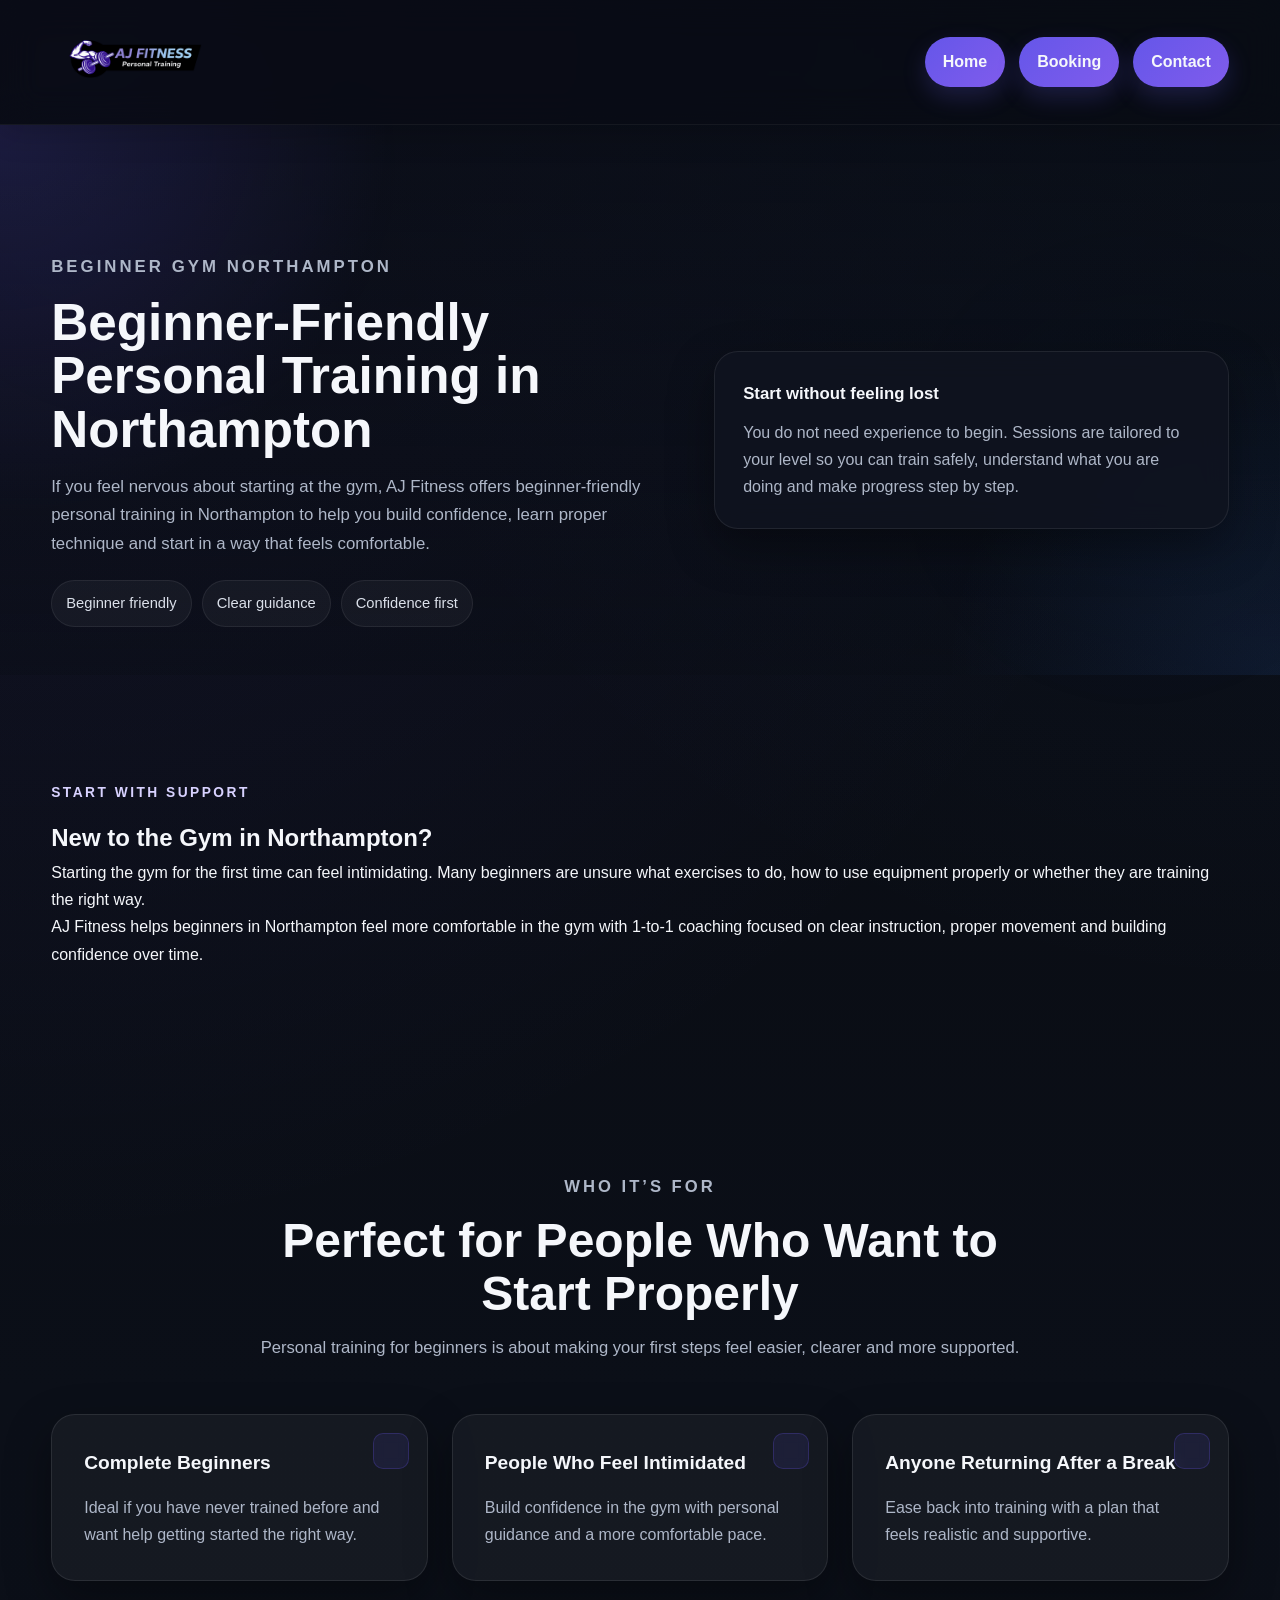
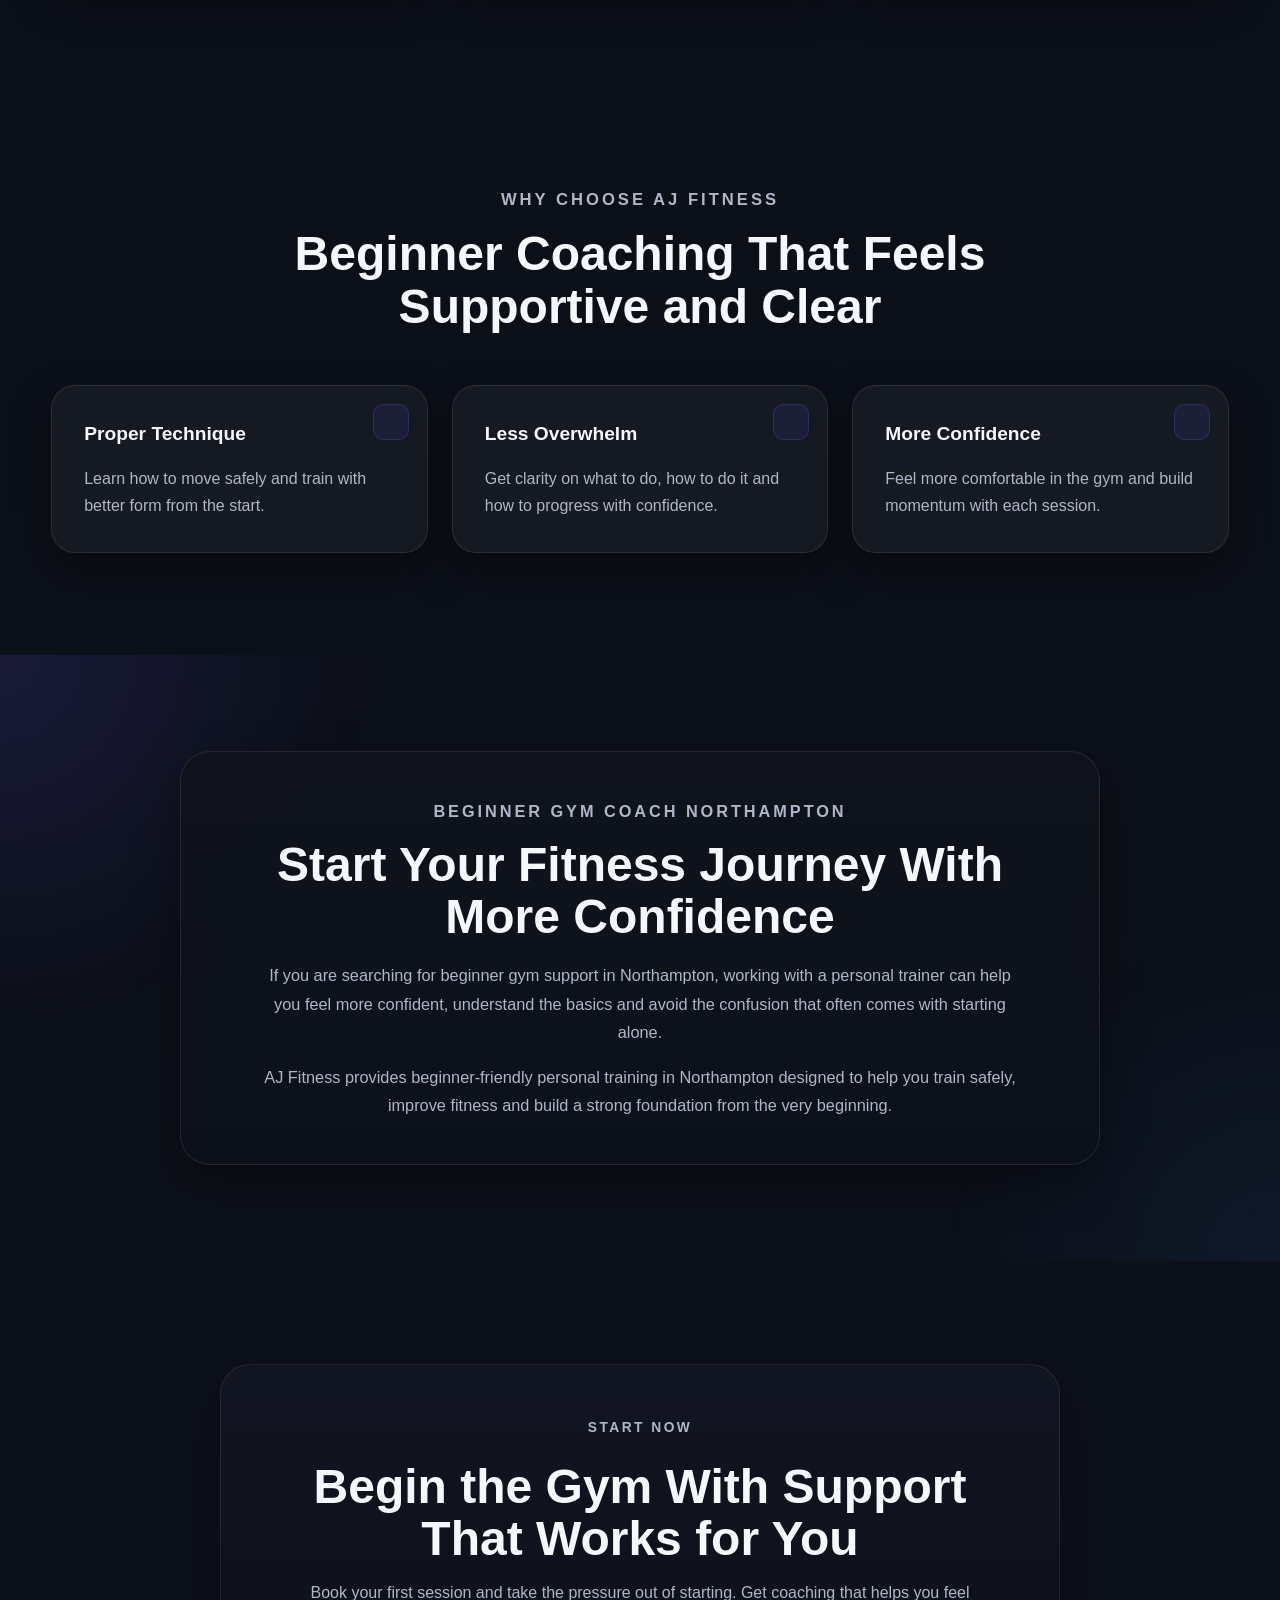
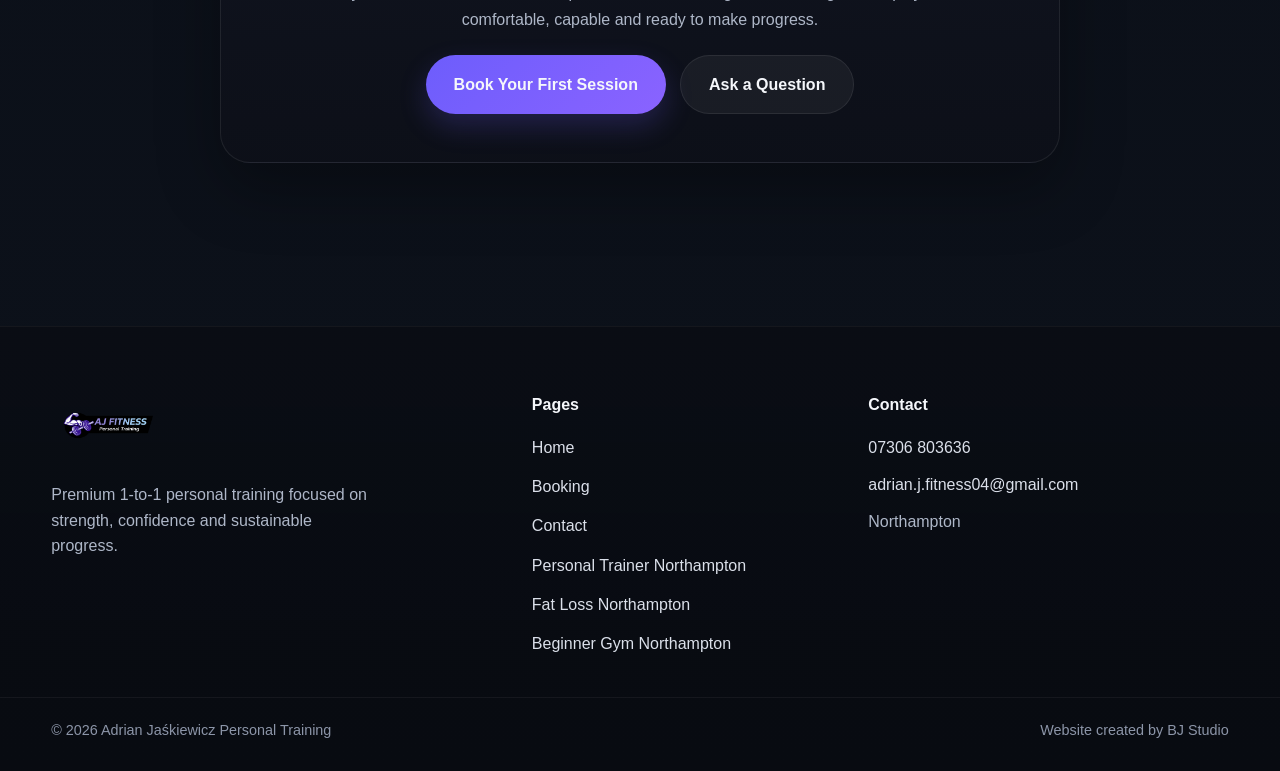
==== beginner-gym-northampton.html @ c1bfd94a "Add SEO landing pages for fat loss and beginner gym" ====
<!DOCTYPE html>
<html lang="en">
<head>
  <meta charset="UTF-8">
  <meta name="viewport" content="width=device-width, initial-scale=1.0">

  <title>Beginner Gym Coach Northampton | Personal Training | AJ Fitness</title>

  <meta name="description" content="New to the gym in Northampton? AJ Fitness offers beginner-friendly personal training to help you build confidence, learn technique and start strong.">

  <meta name="robots" content="index, follow">
  <link rel="canonical" href="https://ajfitness.uk/beginner-gym-northampton.html">

  <meta property="og:title" content="Beginner Gym Coach Northampton | AJ Fitness">
  <meta property="og:description" content="Beginner-friendly personal training in Northampton to help you feel confident, supported and ready to train properly.">
  <meta property="og:image" content="https://ajfitness.uk/Images/home-pic.jpg">
  <meta property="og:url" content="https://ajfitness.uk/beginner-gym-northampton.html">
  <meta property="og:type" content="website">

  <link rel="stylesheet" href="style.css">
</head>
<body>

  <header class="header">
    <div class="container nav">
      <a href="index.html" class="logo-link" aria-label="Go to homepage">
        <img src="Images/aj-fitness-logo.png" alt="AJ Fitness logo" class="logo">
      </a>

      <button class="menu-toggle" aria-label="Open menu" aria-expanded="false" aria-controls="site-nav">
        <span></span>
        <span></span>
        <span></span>
      </button>

      <nav class="site-nav" id="site-nav" aria-label="Main navigation">
        <ul>
          <li><a href="index.html">Home</a></li>
          <li><a href="bookings.html">Booking</a></li>
          <li><a href="contact.html">Contact</a></li>
        </ul>
      </nav>
    </div>
  </header>

  <main>
    <section class="inner-hero inner-hero-contact">
      <div class="container inner-hero-grid">
        <div class="inner-hero-copy fade-up">
          <p class="section-tag">Beginner Gym Northampton</p>
          <h1>Beginner-Friendly Personal Training in Northampton</h1>
          <p>
            If you feel nervous about starting at the gym, AJ Fitness offers beginner-friendly
            personal training in Northampton to help you build confidence, learn proper technique
            and start in a way that feels comfortable.
          </p>

          <div class="hero-points hero-points-inner">
            <span>Beginner friendly</span>
            <span>Clear guidance</span>
            <span>Confidence first</span>
          </div>
        </div>

        <div class="inner-hero-card fade-up delay-1">
          <strong>Start without feeling lost</strong>
          <p>
            You do not need experience to begin. Sessions are tailored to your level so you can
            train safely, understand what you are doing and make progress step by step.
          </p>
        </div>
      </div>
    </section>

    <section class="about">
      <div class="container">
        <p class="section-tag">Start with support</p>
        <h2>New to the Gym in Northampton?</h2>

        <p>
          Starting the gym for the first time can feel intimidating. Many beginners are unsure
          what exercises to do, how to use equipment properly or whether they are training the right way.
        </p>

        <p>
          AJ Fitness helps beginners in Northampton feel more comfortable in the gym with
          1-to-1 coaching focused on clear instruction, proper movement and building confidence over time.
        </p>
      </div>
    </section>

    <section class="who-for">
      <div class="container">
        <div class="section-heading fade-up">
          <p class="section-tag">Who it’s for</p>
          <h2>Perfect for People Who Want to Start Properly</h2>
          <p>
            Personal training for beginners is about making your first steps feel easier, clearer and more supported.
          </p>
        </div>

        <div class="feature-grid">
          <article class="feature-card reveal-card">
            <h3>Complete Beginners</h3>
            <p>Ideal if you have never trained before and want help getting started the right way.</p>
          </article>

          <article class="feature-card reveal-card">
            <h3>People Who Feel Intimidated</h3>
            <p>Build confidence in the gym with personal guidance and a more comfortable pace.</p>
          </article>

          <article class="feature-card reveal-card">
            <h3>Anyone Returning After a Break</h3>
            <p>Ease back into training with a plan that feels realistic and supportive.</p>
          </article>
        </div>
      </div>
    </section>

    <section class="why-train">
      <div class="container">
        <div class="section-heading fade-up">
          <p class="section-tag">Why choose AJ Fitness</p>
          <h2>Beginner Coaching That Feels Supportive and Clear</h2>
        </div>

        <div class="feature-grid">
          <article class="feature-card reveal-card">
            <h3>Proper Technique</h3>
            <p>Learn how to move safely and train with better form from the start.</p>
          </article>

          <article class="feature-card reveal-card">
            <h3>Less Overwhelm</h3>
            <p>Get clarity on what to do, how to do it and how to progress with confidence.</p>
          </article>

          <article class="feature-card reveal-card">
            <h3>More Confidence</h3>
            <p>Feel more comfortable in the gym and build momentum with each session.</p>
          </article>
        </div>
      </div>
    </section>

    <section class="seo-block">
      <div class="container fade-up">
        <p class="section-tag">Beginner Gym Coach Northampton</p>
        <h2>Start Your Fitness Journey With More Confidence</h2>
        <p>
          If you are searching for beginner gym support in Northampton, working with a personal trainer
          can help you feel more confident, understand the basics and avoid the confusion that often
          comes with starting alone.
        </p>
        <p>
          AJ Fitness provides beginner-friendly personal training in Northampton designed to help you
          train safely, improve fitness and build a strong foundation from the very beginning.
        </p>
      </div>
    </section>

    <section class="cta">
      <div class="container fade-up">
        <p class="section-tag">Start now</p>
        <h2>Begin the Gym With Support That Works for You</h2>
        <p>
          Book your first session and take the pressure out of starting. Get coaching that helps you
          feel comfortable, capable and ready to make progress.
        </p>
        <div class="cta-actions">
          <a href="bookings.html" class="btn">Book Your First Session</a>
          <a href="contact.html" class="btn btn-secondary">Ask a Question</a>
        </div>
      </div>
    </section>
  </main>

  <footer class="site-footer">
    <div class="container footer-grid">
      <div class="footer-brand">
        <img src="Images/aj-fitness-logo.png" alt="AJ Fitness logo" class="footer-logo">
        <p>
          Premium 1-to-1 personal training focused on strength,
          confidence and sustainable progress.
        </p>
      </div>

      <div class="footer-links">
        <h3>Pages</h3>
        <ul>
          <li><a href="index.html">Home</a></li>
          <li><a href="bookings.html">Booking</a></li>
          <li><a href="contact.html">Contact</a></li>
          <li><a href="personal-trainer-northampton.html">Personal Trainer Northampton</a></li>
          <li><a href="fat-loss-northampton.html">Fat Loss Northampton</a></li>
          <li><a href="beginner-gym-northampton.html">Beginner Gym Northampton</a></li>
        </ul>
      </div>

      <div class="footer-contact">
        <h3>Contact</h3>
        <p><a href="tel:07306803636">07306 803636</a></p>
        <p><a href="mailto:adrian.j.fitness04@gmail.com">adrian.j.fitness04@gmail.com</a></p>
        <p>Northampton</p>
      </div>
    </div>

    <div class="footer-bottom">
      <div class="container footer-bottom-inner">
        <p>&copy; 2026 Adrian Jaśkiewicz Personal Training</p>
        <p class="footer-credit">Website created by BJ Studio</p>
      </div>
    </div>
  </footer>

  <script>
    const revealElements = document.querySelectorAll(".fade-up, .reveal-card");

    const observer = new IntersectionObserver((entries, observer) => {
      entries.forEach((entry) => {
        if (entry.isIntersecting) {
          entry.target.classList.add("show");
          observer.unobserve(entry.target);
        }
      });
    }, { threshold: 0.15 });

    revealElements.forEach((el) => observer.observe(el));

    const menuToggle = document.querySelector(".menu-toggle");
    const siteNav = document.querySelector(".site-nav");
    const navLinks = document.querySelectorAll(".site-nav a");

    if (menuToggle && siteNav) {
      menuToggle.addEventListener("click", () => {
        siteNav.classList.toggle("active");
        menuToggle.classList.toggle("active");

        const isExpanded = menuToggle.getAttribute("aria-expanded") === "true";
        menuToggle.setAttribute("aria-expanded", !isExpanded);
      });

      navLinks.forEach((link) => {
        link.addEventListener("click", () => {
          siteNav.classList.remove("active");
          menuToggle.classList.remove("active");
          menuToggle.setAttribute("aria-expanded", "false");
        });
      });

      document.addEventListener("click", (e) => {
        const isClickInsideNav = siteNav.contains(e.target);
        const isClickOnButton = menuToggle.contains(e.target);

        if (!isClickInsideNav && !isClickOnButton) {
          siteNav.classList.remove("active");
          menuToggle.classList.remove("active");
          menuToggle.setAttribute("aria-expanded", "false");
        }
      });
    }
  </script>
</body>
</html>
---- style.css ----
:root {
  --bg: #090b11;
  --bg-soft: #10131d;
  --bg-soft-2: #161b28;
  --card: rgba(255, 255, 255, 0.045);
  --card-strong: rgba(255, 255, 255, 0.07);
  --text: #f5f7fb;
  --text-soft: #dbe0ea;
  --muted: #aeb7c8;
  --muted-2: #8c95a8;

  --accent: #6d5dfc;
  --accent-2: #8a63ff;
  --accent-soft: rgba(109, 93, 252, 0.18);
  --accent-glow: rgba(109, 93, 252, 0.18);
  --blue-glow: rgba(59, 130, 246, 0.14);

  --border: rgba(255, 255, 255, 0.09);
  --border-strong: rgba(255, 255, 255, 0.14);

  --shadow: 0 18px 45px rgba(0, 0, 0, 0.35);
  --shadow-soft: 0 10px 30px rgba(0, 0, 0, 0.22);

  --radius-xl: 30px;
  --radius-lg: 24px;
  --radius-md: 18px;
  --radius-sm: 14px;

  --max-width: 1220px;
}

* {
  box-sizing: border-box;
  margin: 0;
  padding: 0;
}

html {
  scroll-behavior: smooth;
}

body {
  font-family: Arial, Helvetica, sans-serif;
  color: var(--text);
  line-height: 1.7;
  background:
    radial-gradient(circle at top left, rgba(109, 93, 252, 0.1), transparent 30%),
    radial-gradient(circle at top right, rgba(59, 130, 246, 0.07), transparent 24%),
    linear-gradient(180deg, #080a0f 0%, #0b0f18 35%, #0c111a 100%);
  position: relative;
  overflow-x: hidden;
}

body::before,
body::after {
  content: "";
  position: fixed;
  inset: auto;
  width: 42vw;
  height: 42vw;
  border-radius: 50%;
  filter: blur(90px);
  pointer-events: none;
  z-index: -1;
  opacity: 0.28;
  will-change: transform, opacity;
}

body::before {
  top: -8vw;
  left: -10vw;
  background: radial-gradient(circle, var(--accent-glow) 0%, rgba(109, 93, 252, 0.05) 35%, transparent 72%);
  animation: glowFloatOne 16s ease-in-out infinite;
}

body::after {
  right: -10vw;
  top: 22vh;
  background: radial-gradient(circle, var(--blue-glow) 0%, rgba(59, 130, 246, 0.04) 36%, transparent 72%);
  animation: glowFloatTwo 20s ease-in-out infinite;
}

@keyframes glowFloatOne {
  0% {
    transform: translate3d(0, 0, 0) scale(1);
    opacity: 0.24;
  }
  50% {
    transform: translate3d(5vw, 3vh, 0) scale(1.08);
    opacity: 0.34;
  }
  100% {
    transform: translate3d(0, 0, 0) scale(1);
    opacity: 0.24;
  }
}

@keyframes glowFloatTwo {
  0% {
    transform: translate3d(0, 0, 0) scale(1);
    opacity: 0.2;
  }
  50% {
    transform: translate3d(-4vw, 5vh, 0) scale(1.06);
    opacity: 0.3;
  }
  100% {
    transform: translate3d(0, 0, 0) scale(1);
    opacity: 0.2;
  }
}

img,
video {
  max-width: 100%;
  display: block;
}

main {
  display: block;
  position: relative;
  z-index: 1;
}

.container {
  width: min(92%, var(--max-width));
  margin: 0 auto;
}

/* HEADER */

.header {
  position: sticky;
  top: 0;
  z-index: 1000;
  background: rgba(8, 11, 17, 0.72);
  backdrop-filter: blur(18px);
  -webkit-backdrop-filter: blur(18px);
  border-bottom: 1px solid rgba(255, 255, 255, 0.05);
  box-shadow: 0 8px 30px rgba(0, 0, 0, 0.16);
}

.nav {
  display: flex;
  justify-content: space-between;
  align-items: center;
  padding: 8px 0;
  position: relative;
}

.logo-link {
  display: inline-flex;
  align-items: center;
  text-decoration: none;
}

.logo {
  height: 108px;
  width: auto;
}

.site-nav ul {
  display: flex;
  gap: 14px;
  list-style: none;
}

.site-nav a {
  display: inline-block;
  text-decoration: none;
  color: var(--text);
  font-weight: 700;
  padding: 11px 18px;
  border-radius: 999px;
  background: linear-gradient(135deg, rgba(109, 93, 252, 0.92), rgba(138, 99, 255, 0.92));
  box-shadow: 0 10px 24px rgba(109, 93, 252, 0.2);
  transition: transform 0.3s ease, box-shadow 0.3s ease;
}

.site-nav a:hover {
  transform: translateY(-2px);
  box-shadow: 0 14px 32px rgba(109, 93, 252, 0.28);
}

.site-nav a[aria-current="page"] {
  box-shadow:
    0 0 0 2px rgba(255, 255, 255, 0.14),
    0 10px 24px rgba(109, 93, 252, 0.2);
}

/* HAMBURGER */

.menu-toggle {
  display: none;
  width: 50px;
  height: 50px;
  border: 1px solid rgba(255, 255, 255, 0.08);
  background: rgba(255, 255, 255, 0.04);
  border-radius: 14px;
  cursor: pointer;
  padding: 0;
  position: relative;
  z-index: 1100;
  transition: background 0.3s ease, border-color 0.3s ease, box-shadow 0.3s ease;
}

.menu-toggle:hover {
  background: rgba(255, 255, 255, 0.08);
  border-color: rgba(109, 93, 252, 0.45);
  box-shadow: 0 10px 25px rgba(109, 93, 252, 0.16);
}

.menu-toggle span {
  position: absolute;
  left: 12px;
  width: 24px;
  height: 2px;
  background: var(--text);
  border-radius: 999px;
  transition: transform 0.3s ease, opacity 0.3s ease, top 0.3s ease;
}

.menu-toggle span:nth-child(1) { top: 16px; }
.menu-toggle span:nth-child(2) { top: 24px; }
.menu-toggle span:nth-child(3) { top: 32px; }

.menu-toggle.active span:nth-child(1) {
  top: 24px;
  transform: rotate(45deg);
}

.menu-toggle.active span:nth-child(2) {
  opacity: 0;
}

.menu-toggle.active span:nth-child(3) {
  top: 24px;
  transform: rotate(-45deg);
}

/* GLOBAL */

.section-tag,
.eyebrow {
  display: inline-flex;
  align-items: center;
  gap: 8px;
  margin-bottom: 14px;
  color: #d8d2ff;
  font-size: 0.86rem;
  text-transform: uppercase;
  letter-spacing: 0.18em;
  font-weight: 700;
}

.section-heading {
  text-align: center;
  max-width: 820px;
  margin: 0 auto 3.2rem;
}

.section-heading h2 {
  font-size: clamp(2rem, 4vw, 3rem);
  line-height: 1.1;
  margin-bottom: 14px;
}

.section-heading p {
  color: var(--muted);
  font-size: 1.04rem;
}

.btn {
  display: inline-flex;
  align-items: center;
  justify-content: center;
  background: linear-gradient(135deg, var(--accent), var(--accent-2));
  color: var(--text);
  padding: 15px 28px;
  border-radius: 999px;
  font-weight: 700;
  text-decoration: none;
  border: none;
  cursor: pointer;
  box-shadow: 0 12px 28px rgba(109, 93, 252, 0.22);
  transition: transform 0.3s ease, box-shadow 0.3s ease, background 0.3s ease;
}

.btn:hover {
  transform: translateY(-2px);
  box-shadow: 0 16px 36px rgba(109, 93, 252, 0.3);
}

.btn:active {
  transform: scale(0.97);
}

.btn-secondary {
  background: rgba(255, 255, 255, 0.05);
  color: var(--text);
  border: 1px solid rgba(255, 255, 255, 0.08);
  box-shadow: none;
}

.btn-secondary:hover {
  background: rgba(255, 255, 255, 0.08);
  box-shadow: none;
}

.btn-full {
  width: 100%;
}

/* HERO */

.hero-premium {
  min-height: 90vh;
  display: flex;
  align-items: center;
  padding: 2.5rem 0 3.5rem;
  background:
    linear-gradient(180deg, rgba(6, 10, 16, 0.46) 0%, rgba(6, 10, 16, 0.78) 100%),
    url("Images/Gym_2.jpg");
  background-size: cover;
  background-position: center 42%;
  background-repeat: no-repeat;
  position: relative;
  overflow: hidden;
}

.hero-premium::before {
  content: "";
  position: absolute;
  inset: auto auto 8% 10%;
  width: 30vw;
  height: 30vw;
  border-radius: 50%;
  background: radial-gradient(circle, rgba(109, 93, 252, 0.1) 0%, transparent 72%);
  filter: blur(60px);
  pointer-events: none;
}

.hero-grid {
  display: grid;
  grid-template-columns: 1.08fr 0.92fr;
  align-items: center;
  gap: 56px;
  position: relative;
  z-index: 1;
}

.hero-text h1 {
  font-size: clamp(2.5rem, 4.5vw, 4.4rem);
  line-height: 1.02;
  letter-spacing: -0.035em;
  max-width: 680px;
  margin-bottom: 18px;
  text-wrap: balance;
}

.hero-lead {
  font-size: 1.06rem;
  color: var(--text-soft);
  max-width: 560px;
  margin-bottom: 28px;
}

.hero-actions {
  display: flex;
  flex-wrap: wrap;
  gap: 14px;
  margin-bottom: 22px;
}

.hero-points {
  display: flex;
  flex-wrap: wrap;
  gap: 10px;
}

.hero-points span {
  padding: 10px 14px;
  border-radius: 999px;
  background: rgba(255, 255, 255, 0.045);
  color: var(--text-soft);
  border: 1px solid rgba(255, 255, 255, 0.07);
  font-size: 0.92rem;
}

.hero-visual {
  position: relative;
  min-height: 500px;
  display: flex;
  align-items: center;
  justify-content: center;
}

.hero-visual-main {
  width: 100%;
  max-width: 390px;
  padding: 14px;
  border-radius: 28px;
  background: linear-gradient(180deg, rgba(255,255,255,0.07), rgba(255,255,255,0.02));
  border: 1px solid rgba(255,255,255,0.07);
  box-shadow: 0 20px 44px rgba(0, 0, 0, 0.3);
}

.hero-visual-main img {
  width: 100%;
  max-height: 500px;
  object-fit: cover;
  border-radius: 20px;
}

.floating-card {
  position: absolute;
  max-width: 220px;
  padding: 16px 16px 14px;
  border-radius: 20px;
  background: rgba(15, 20, 31, 0.82);
  border: 1px solid rgba(255,255,255,0.06);
  box-shadow: 0 12px 28px rgba(0,0,0,0.22);
  backdrop-filter: blur(12px);
  -webkit-backdrop-filter: blur(12px);
}

.floating-card strong {
  display: block;
  margin-bottom: 6px;
  font-size: 0.96rem;
}

.floating-card p {
  color: var(--muted);
  font-size: 0.88rem;
  line-height: 1.5;
}

.floating-card-top {
  top: 36px;
  left: -10px;
}

.floating-card-bottom {
  right: -8px;
  bottom: 24px;
}

/* STATS */

.stats-strip {
  margin-top: -26px;
  position: relative;
  z-index: 5;
}

.stats-grid {
  display: grid;
  grid-template-columns: repeat(3, 1fr);
  gap: 18px;
}

.stat-card {
  padding: 24px;
  border-radius: var(--radius-lg);
  background: rgba(14, 18, 28, 0.86);
  border: 1px solid rgba(255,255,255,0.08);
  box-shadow: var(--shadow-soft);
}

.stat-card strong {
  display: block;
  font-size: 1.05rem;
  margin-bottom: 8px;
}

.stat-card span {
  color: var(--muted);
  font-size: 0.96rem;
}

/* SECTIONS */

.about,
.who-for,
.how-it-works,
.why-train,
.testimonial,
.gallery,
.contact-section,
.booking-section,
.cta {
  padding: 6.4rem 0;
}

.about-grid {
  display: grid;
  grid-template-columns: 320px 1fr;
  gap: 68px;
  align-items: center;
}

.about-image {
  display: flex;
  justify-content: center;
}

.about-image img {
  width: 220px;
  height: 220px;
  object-fit: cover;
  object-position: center top;
  border-radius: 50%;
  border: 3px solid rgba(255,255,255,0.08);
  box-shadow: 0 24px 52px rgba(0, 0, 0, 0.36);
  transition: transform 0.35s ease;
}

.about-image img:hover {
  transform: scale(1.04);
}

.about-text h2 {
  font-size: clamp(2rem, 4vw, 3rem);
  line-height: 1.08;
  margin-bottom: 20px;
}

.about-text p {
  color: var(--muted);
  margin-bottom: 14px;
}

.about-highlights {
  display: grid;
  grid-template-columns: repeat(2, 1fr);
  gap: 18px;
  margin-top: 26px;
}

.mini-card {
  position: relative;
  padding: 20px;
  border-radius: var(--radius-md);
  background: var(--card);
  border: 1px solid var(--border);
  box-shadow: var(--shadow-soft);
}

.mini-card h3 {
  margin-bottom: 8px;
}

.mini-card p {
  margin: 0;
  color: var(--muted);
}

.feature-grid,
.steps-grid,
.testimonial-grid {
  display: grid;
  gap: 24px;
}

.feature-grid {
  grid-template-columns: repeat(3, 1fr);
}

.steps-grid {
  grid-template-columns: repeat(4, 1fr);
}

.testimonial-grid {
  grid-template-columns: repeat(3, 1fr);
}

.feature-card,
.step-card,
.testimonial-card,
.video-card,
.contact-info,
.booking-info,
.contact-form-box,
.booking-form-box {
  position: relative;
  overflow: hidden;
  background: var(--card);
  border: 1px solid var(--border);
  border-radius: var(--radius-lg);
  box-shadow: var(--shadow);
}

.feature-card,
.step-card,
.testimonial-card {
  padding: 2rem;
}

.feature-card::before,
.step-card::before,
.testimonial-card::before,
.video-card::before,
.contact-info::before,
.booking-info::before,
.contact-form-box::before,
.booking-form-box::before {
  content: "";
  position: absolute;
  inset: 0;
  background: linear-gradient(135deg, rgba(109, 93, 252, 0.08), rgba(59, 130, 246, 0.04));
  opacity: 0;
  transition: opacity 0.3s ease;
  pointer-events: none;
}

.feature-card:hover::before,
.step-card:hover::before,
.testimonial-card:hover::before,
.video-card:hover::before {
  opacity: 1;
}

.feature-card,
.step-card,
.video-card,
.testimonial-card {
  transition: transform 0.34s ease, box-shadow 0.34s ease, border-color 0.34s ease;
}

.feature-card:hover,
.step-card:hover,
.video-card:hover,
.testimonial-card:hover {
  transform: translateY(-7px);
  border-color: rgba(109, 93, 252, 0.26);
  box-shadow:
    0 24px 54px rgba(0, 0, 0, 0.34),
    0 0 0 1px rgba(109, 93, 252, 0.12);
}

.feature-card::after,
.mini-card::after {
  content: "";
  position: absolute;
  top: 18px;
  right: 18px;
  width: 34px;
  height: 34px;
  border-radius: 10px;
  background: rgba(109, 93, 252, 0.1);
  border: 1px solid rgba(109, 93, 252, 0.22);
  backdrop-filter: blur(6px);
  -webkit-backdrop-filter: blur(6px);
}

.feature-card h3,
.step-card h3 {
  margin-bottom: 0.9rem;
  font-size: 1.2rem;
}

.feature-card p,
.step-card p {
  color: var(--muted);
}

.step-number {
  display: inline-flex;
  margin-bottom: 1rem;
  font-size: 0.9rem;
  color: #d9d3ff;
  font-weight: 700;
  letter-spacing: 0.14em;
}

.testimonial {
  text-align: center;
}

.testimonial-text {
  font-size: 1.05rem;
  line-height: 1.8;
  color: var(--text-soft);
  margin-bottom: 18px;
  font-style: italic;
}

.testimonial-author {
  color: #d9d3ff;
  font-weight: 700;
}

/* VIDEO */

.gallery-premium .section-heading {
  margin-bottom: 3.4rem;
}

.videos-premium {
  display: grid;
  grid-template-columns: 1fr 1fr;
  gap: 30px;
}

.video-showcase {
  overflow: hidden;
  border-radius: 28px;
  background: rgba(255, 255, 255, 0.04);
  border: 1px solid rgba(255,255,255,0.08);
  box-shadow: var(--shadow);
  transition: transform 0.35s ease, box-shadow 0.35s ease, border-color 0.35s ease;
}

.video-showcase:hover {
  transform: translateY(-6px);
  border-color: rgba(109,93,252,0.28);
  box-shadow: 0 24px 54px rgba(0, 0, 0, 0.34);
}

.video-frame {
  position: relative;
  overflow: hidden;
  aspect-ratio: 16 / 11;
  background: #0b0f18;
}

.video-frame video {
  width: 100%;
  height: 100%;
  object-fit: cover;
  display: block;
  transform: scale(1.02);
  filter: brightness(0.9) contrast(1.04) saturate(1.02);
  pointer-events: none;
}

.video-overlay {
  position: absolute;
  inset: 0;
  background:
    linear-gradient(to top, rgba(7, 10, 16, 0.2), rgba(7, 10, 16, 0.02)),
    linear-gradient(to bottom, rgba(255,255,255,0.03), transparent 18%);
  pointer-events: none;
}

.video-copy {
  padding: 22px 22px 24px;
}

.video-copy h3 {
  font-size: 1.2rem;
  margin-bottom: 10px;
}

.video-copy p {
  color: var(--muted);
  line-height: 1.65;
}

/* PAGE HERO */

.page-hero {
  padding: 110px 0 36px;
}

.page-hero h1,
.page-hero h2 {
  font-size: clamp(2.3rem, 4vw, 3.4rem);
  line-height: 1.08;
  margin-bottom: 12px;
}

.page-hero p {
  max-width: 760px;
  color: var(--muted);
  font-size: 1.05rem;
}

/* INNER HERO - BOOKING / CONTACT */

.inner-hero {
  padding: 8rem 0 3rem;
  position: relative;
  overflow: hidden;
}

.inner-hero::before {
  content: "";
  position: absolute;
  inset: 0;
  background:
    radial-gradient(circle at top left, rgba(109, 93, 252, 0.16), transparent 28%),
    radial-gradient(circle at bottom right, rgba(59, 130, 246, 0.1), transparent 24%);
  pointer-events: none;
}

.inner-hero-booking,
.inner-hero-contact {
  background: linear-gradient(180deg, rgba(10, 14, 22, 0.72), rgba(10, 14, 22, 0.35));
}

.inner-hero-grid {
  position: relative;
  z-index: 1;
  display: grid;
  grid-template-columns: 1.1fr 0.9fr;
  gap: 34px;
  align-items: center;
}

.inner-hero-copy h1 {
  font-size: clamp(2.4rem, 4vw, 3.8rem);
  line-height: 1.05;
  margin-bottom: 16px;
}

.inner-hero-copy p {
  max-width: 760px;
  color: var(--muted);
  font-size: 1.05rem;
}

.hero-points-inner {
  margin-top: 22px;
}

.inner-hero-card {
  padding: 28px;
  border-radius: var(--radius-lg);
  background: rgba(16, 20, 31, 0.84);
  border: 1px solid rgba(255,255,255,0.08);
  box-shadow: var(--shadow);
  backdrop-filter: blur(14px);
  -webkit-backdrop-filter: blur(14px);
}

.inner-hero-card strong {
  display: block;
  margin-bottom: 10px;
  font-size: 1.05rem;
}

.inner-hero-card p {
  color: var(--muted);
  margin: 0;
}

/* CONTACT + BOOKING */

.contact-grid,
.booking-grid {
  display: grid;
  grid-template-columns: 1fr 1fr;
  gap: 34px;
  align-items: start;
}

.contact-info,
.booking-info,
.contact-form-box,
.booking-form-box {
  padding: 32px;
}

.contact-info h2,
.contact-form-box h2,
.booking-info h2,
.booking-form-box h2 {
  margin-bottom: 18px;
  font-size: 2rem;
}

.contact-info p,
.booking-info p {
  margin-bottom: 12px;
  color: var(--muted);
}

.contact-info strong,
.booking-info strong {
  color: var(--text);
}

.contact-info a,
.booking-info a {
  color: var(--text);
  text-decoration: none;
  border-bottom: 1px solid rgba(109, 93, 252, 0.5);
  transition: color 0.3s ease, border-color 0.3s ease;
}

.contact-info a:hover,
.booking-info a:hover {
  color: #d9d3ff;
  border-bottom-color: #d9d3ff;
}

/* PREMIUM LIST ICONS */

.booking-list {
  margin: 22px 0;
}

.premium-list {
  list-style: none;
  padding: 0;
  margin: 0;
}

.premium-list li {
  position: relative;
  padding-left: 34px;
  margin-bottom: 14px;
  color: var(--text-soft);
  line-height: 1.6;
}

.premium-list li::before {
  content: "";
  position: absolute;
  left: 0;
  top: 6px;
  width: 20px;
  height: 20px;
  border-radius: 50%;
  background: linear-gradient(135deg, var(--accent), var(--accent-2));
  box-shadow: 0 6px 16px rgba(109,93,252,0.25);
}

.premium-list li::after {
  content: "";
  position: absolute;
  left: 6px;
  top: 11px;
  width: 8px;
  height: 4px;
  border-left: 2px solid white;
  border-bottom: 2px solid white;
  transform: rotate(-45deg);
}

.info-panel {
  margin-top: 20px;
  padding: 18px 20px;
  border-radius: var(--radius-md);
  background: rgba(255, 255, 255, 0.035);
  border: 1px solid rgba(255,255,255,0.08);
}

.info-panel h3 {
  margin-bottom: 8px;
  font-size: 1.04rem;
}

.info-panel p {
  margin: 0;
}

/* FORM */

label {
  display: inline-block;
  margin-bottom: 6px;
  font-weight: 600;
}

input,
textarea,
select {
  width: 100%;
  padding: 14px 15px;
  margin-top: 5px;
  margin-bottom: 18px;
  border-radius: 12px;
  border: 1px solid var(--border);
  background: rgba(8, 10, 16, 0.78);
  color: var(--text);
  font: inherit;
  transition: border-color 0.3s ease, box-shadow 0.3s ease, background 0.3s ease;
}

input::placeholder,
textarea::placeholder {
  color: var(--muted-2);
}

input:focus,
textarea:focus,
select:focus {
  outline: none;
  border-color: rgba(109, 93, 252, 0.7);
  box-shadow: 0 0 0 4px rgba(109, 93, 252, 0.14);
  background: rgba(10, 13, 22, 0.94);
}

textarea {
  min-height: 130px;
  resize: vertical;
}

/* CTA */

.cta {
  text-align: center;
}

.cta .container {
  max-width: 840px;
  padding: 3rem;
  border-radius: 30px;
  background: linear-gradient(180deg, rgba(18, 22, 34, 0.96), rgba(13, 16, 24, 0.96));
  border: 1px solid rgba(255,255,255,0.08);
  box-shadow: 0 26px 64px rgba(0, 0, 0, 0.3);
}

.cta h2 {
  font-size: clamp(2rem, 4vw, 3rem);
  line-height: 1.08;
  margin-bottom: 14px;
}

.cta p {
  color: var(--muted);
  margin-bottom: 22px;
}

.cta-actions {
  display: flex;
  justify-content: center;
  flex-wrap: wrap;
  gap: 14px;
}

.cta-note {
  margin-top: 16px;
  font-size: 0.92rem;
  color: var(--muted-2);
}

/* FOOTER - PREMIUM */

.site-footer {
  margin-top: 60px;
  border-top: 1px solid rgba(255,255,255,0.05);
  background: linear-gradient(180deg, rgba(10,13,20,0.9), rgba(8,11,17,1));
}

.footer-grid {
  display: grid;
  grid-template-columns: 1.2fr 0.8fr 1fr;
  gap: 48px;
  padding: 64px 0 40px;
}

.footer-logo {
  width: 110px;
  margin-bottom: 18px;
}

.footer-brand p {
  color: var(--muted);
  line-height: 1.6;
  max-width: 320px;
}

.footer-links h3,
.footer-contact h3 {
  margin-bottom: 16px;
  font-size: 1rem;
  color: var(--text);
}

.footer-links ul {
  list-style: none;
}

.footer-links li + li {
  margin-top: 12px;
}

.footer-links a,
.footer-contact a {
  color: #dbe0ea;
  text-decoration: none;
  transition: color 0.3s ease;
}

.footer-links a:hover,
.footer-contact a:hover {
  color: #d8d2ff;
}

.footer-links a {
  position: relative;
}

.footer-links a::after {
  content: "";
  position: absolute;
  left: 0;
  bottom: -4px;
  width: 0%;
  height: 1px;
  background: linear-gradient(90deg, var(--accent), transparent);
  transition: width 0.3s ease;
}

.footer-links a:hover::after {
  width: 100%;
}

.footer-contact p {
  margin-bottom: 10px;
  color: var(--muted);
}

.footer-social {
  display: inline-flex;
  align-items: center;
  justify-content: center;
  margin-top: 16px;
  width: 46px;
  height: 46px;
  border-radius: 50%;
  background: rgba(255,255,255,0.04);
  border: 1px solid rgba(255,255,255,0.08);
  transition: all 0.3s ease;
}

.footer-social:hover {
  transform: translateY(-2px);
  background: rgba(109,93,252,0.12);
  border-color: rgba(109,93,252,0.36);
  box-shadow: 0 12px 30px rgba(109,93,252,0.22);
}

.footer-social svg {
  width: 20px;
  height: 20px;
  fill: #dbe0ea;
  transition: fill 0.3s ease;
}

.footer-social:hover svg {
  fill: #d8d2ff;
}

.footer-bottom {
  border-top: 1px solid rgba(255,255,255,0.05);
}

.footer-bottom-inner {
  padding: 20px 0 28px;
  display: flex;
  justify-content: space-between;
  flex-wrap: wrap;
  gap: 20px;
}

.footer-bottom p {
  color: var(--muted-2);
  font-size: 0.9rem;
}

.footer-credit {
  transition: color 0.3s ease;
}

.footer-credit:hover {
  color: #d8d2ff;
}

/* REVEAL */

.fade-up,
.reveal-card {
  opacity: 0;
  transform: translateY(30px);
  transition: opacity 0.7s ease, transform 0.7s ease;
}

.fade-up.show,
.reveal-card.show {
  opacity: 1;
  transform: translateY(0);
}

.delay-1 {
  transition-delay: 0.15s;
}

/* RESPONSIVE */

@media (max-width: 1024px) {
  .hero-grid,
  .stats-grid,
  .feature-grid,
  .steps-grid,
  .testimonial-grid,
  .contact-grid,
  .booking-grid,
  .footer-grid {
    grid-template-columns: 1fr 1fr;
  }

  .steps-grid {
    grid-template-columns: repeat(2, 1fr);
  }

  .footer-grid {
    grid-template-columns: 1fr 1fr;
  }

  .about-grid {
    grid-template-columns: 1fr;
    text-align: center;
  }

  .about-highlights {
    grid-template-columns: 1fr 1fr;
  }

  .about-text {
    max-width: 760px;
    margin: 0 auto;
  }

  .floating-card-top {
    left: 0;
  }

  .floating-card-bottom {
    right: 0;
  }

  .inner-hero-grid {
    grid-template-columns: 1fr;
    gap: 24px;
  }
}

@media (max-width: 768px) {
  .menu-toggle {
    display: inline-flex;
    align-items: center;
    justify-content: center;
  }

  .nav {
    flex-wrap: nowrap;
    gap: 14px;
  }

  .site-nav {
    position: absolute;
    top: calc(100% + 10px);
    left: 0;
    width: 100%;
    padding: 14px;
    background: rgba(12, 15, 23, 0.98);
    border: 1px solid rgba(255,255,255,0.07);
    border-radius: 20px;
    box-shadow: 0 20px 45px rgba(0, 0, 0, 0.35);
    backdrop-filter: blur(14px);
    -webkit-backdrop-filter: blur(14px);
    opacity: 0;
    visibility: hidden;
    transform: translateY(-10px) scale(0.98);
    transform-origin: top center;
    transition: opacity 0.3s ease, transform 0.3s ease, visibility 0.3s ease;
  }

  .site-nav.active {
    opacity: 1;
    visibility: visible;
    transform: translateY(0) scale(1);
  }

  .site-nav ul {
    flex-direction: column;
    gap: 12px;
  }

  .site-nav a {
    width: 100%;
    text-align: center;
    padding: 14px 18px;
    border-radius: 14px;
  }

  .hero-grid,
  .stats-grid,
  .feature-grid,
  .steps-grid,
  .testimonial-grid,
  .videos-premium,
  .contact-grid,
  .booking-grid,
  .about-highlights,
  .footer-grid,
  .inner-hero-grid {
    grid-template-columns: 1fr;
  }

  .hero-premium {
    min-height: auto;
    padding: 2rem 0 4rem;
    background-position: center center;
  }

  .hero-grid {
    text-align: center;
    gap: 40px;
  }

  .hero-text {
    order: 2;
  }

  .hero-visual {
    order: 1;
    min-height: auto;
  }

  .hero-lead {
    margin-left: auto;
    margin-right: auto;
  }

  .hero-actions,
  .hero-points,
  .cta-actions,
  .hero-points-inner {
    justify-content: center;
  }

  .floating-card {
    position: static;
    max-width: 100%;
    margin-top: 14px;
  }

  .stats-strip {
    margin-top: -10px;
  }

  .inner-hero {
    padding: 7rem 0 2.5rem;
  }

  .inner-hero-copy {
    text-align: center;
  }

  .inner-hero-copy p {
    margin-left: auto;
    margin-right: auto;
  }

  .cta .container {
    padding: 2.2rem 1.3rem;
  }

  .footer-grid {
    gap: 32px;
    text-align: center;
  }

  .footer-brand p {
    margin: 0 auto;
  }

  .footer-bottom-inner {
    flex-direction: column;
    text-align: center;
  }
}

@media (min-width: 769px) {
  .site-nav {
    display: block !important;
    position: static !important;
    width: auto !important;
    padding: 0 !important;
    background: transparent !important;
    border: 0 !important;
    border-radius: 0 !important;
    box-shadow: none !important;
    backdrop-filter: none !important;
    -webkit-backdrop-filter: none !important;
    opacity: 1 !important;
    visibility: visible !important;
    transform: none !important;
  }
}

@media (max-width: 600px) {
  .logo {
    height: 84px;
  }

  .menu-toggle {
    width: 46px;
    height: 46px;
  }

  .menu-toggle span {
    left: 11px;
    width: 22px;
  }

  .hero-text h1 {
    font-size: 2.35rem;
    line-height: 1.04;
  }

  .section-heading h2,
  .about-text h2,
  .cta h2,
  .page-hero h1,
  .page-hero h2,
  .inner-hero-copy h1,
  .contact-info h2,
  .contact-form-box h2,
  .booking-info h2,
  .booking-form-box h2 {
    font-size: 2rem;
  }

  .feature-card,
  .step-card,
  .testimonial-card,
  .contact-info,
  .booking-info,
  .contact-form-box,
  .booking-form-box {
    padding: 24px;
  }

  .about,
  .who-for,
  .how-it-works,
  .why-train,
  .testimonial,
  .gallery,
  .contact-section,
  .booking-section,
  .cta {
    padding: 5rem 0;
  }

  body::before,
  body::after {
    width: 70vw;
    height: 70vw;
    filter: blur(70px);
  }
}

/* TESTIMONIAL PREMIUM UPGRADE */

.testimonial-card {
  position: relative;
  padding: 2.2rem;
  border-radius: var(--radius-lg);
  background: var(--card);
  border: 1px solid var(--border);
  box-shadow: var(--shadow);
  transition: transform 0.35s ease, box-shadow 0.35s ease, border-color 0.35s ease;
}

.testimonial-card:hover {
  transform: translateY(-7px);
  border-color: rgba(109,93,252,0.3);
  box-shadow:
    0 24px 54px rgba(0,0,0,0.35),
    0 0 0 1px rgba(109,93,252,0.12);
}

/* QUOTE MARK */

.quote-mark {
  position: absolute;
  top: 14px;
  left: 18px;
  font-size: 3.2rem;
  font-family: serif;
  color: rgba(109, 93, 252, 0.14);
  pointer-events: none;
}

/* TEXT */

.testimonial-text {
  font-size: 1.02rem;
  line-height: 1.75;
  color: var(--text-soft);
  margin-bottom: 18px;
  padding-top: 12px;
}

.testimonial-author {
  font-weight: 700;
  color: #d9d3ff;
  font-size: 0.95rem;
}

/* SEO BLOCK */

.seo-block {
  padding: 6rem 0;
  position: relative;
  overflow: hidden;
}

.seo-block::before {
  content: "";
  position: absolute;
  inset: 0;
  background:
    radial-gradient(circle at top left, rgba(109, 93, 252, 0.14), transparent 26%),
    radial-gradient(circle at bottom right, rgba(59, 130, 246, 0.08), transparent 24%);
  pointer-events: none;
}

.seo-block .container {
  position: relative;
  z-index: 1;
  max-width: 920px;
  text-align: center;
  padding: 2.8rem 2.4rem;
  border-radius: var(--radius-xl);
  background: linear-gradient(180deg, rgba(16, 19, 29, 0.92), rgba(12, 17, 26, 0.96));
  border: 1px solid var(--border);
  box-shadow: var(--shadow);
  backdrop-filter: blur(10px);
  -webkit-backdrop-filter: blur(10px);
}

.seo-block .section-tag {
  justify-content: center;
  margin-bottom: 14px;
}

.seo-block h2 {
  font-size: clamp(2rem, 4vw, 3rem);
  line-height: 1.08;
  margin-bottom: 18px;
}

.seo-block p {
  color: var(--muted);
  font-size: 1.02rem;
  line-height: 1.75;
  max-width: 760px;
  margin: 0 auto 16px;
}

.seo-block p:last-child {
  margin-bottom: 0;
}

@media (max-width: 768px) {
  .seo-block {
    padding: 5rem 0;
  }

  .seo-block .container {
    padding: 2rem 1.3rem;
    border-radius: var(--radius-lg);
  }
}

@media (max-width: 600px) {
  .seo-block h2 {
    font-size: 2rem;
  }

  .seo-block p {
    font-size: 0.98rem;
  }
}
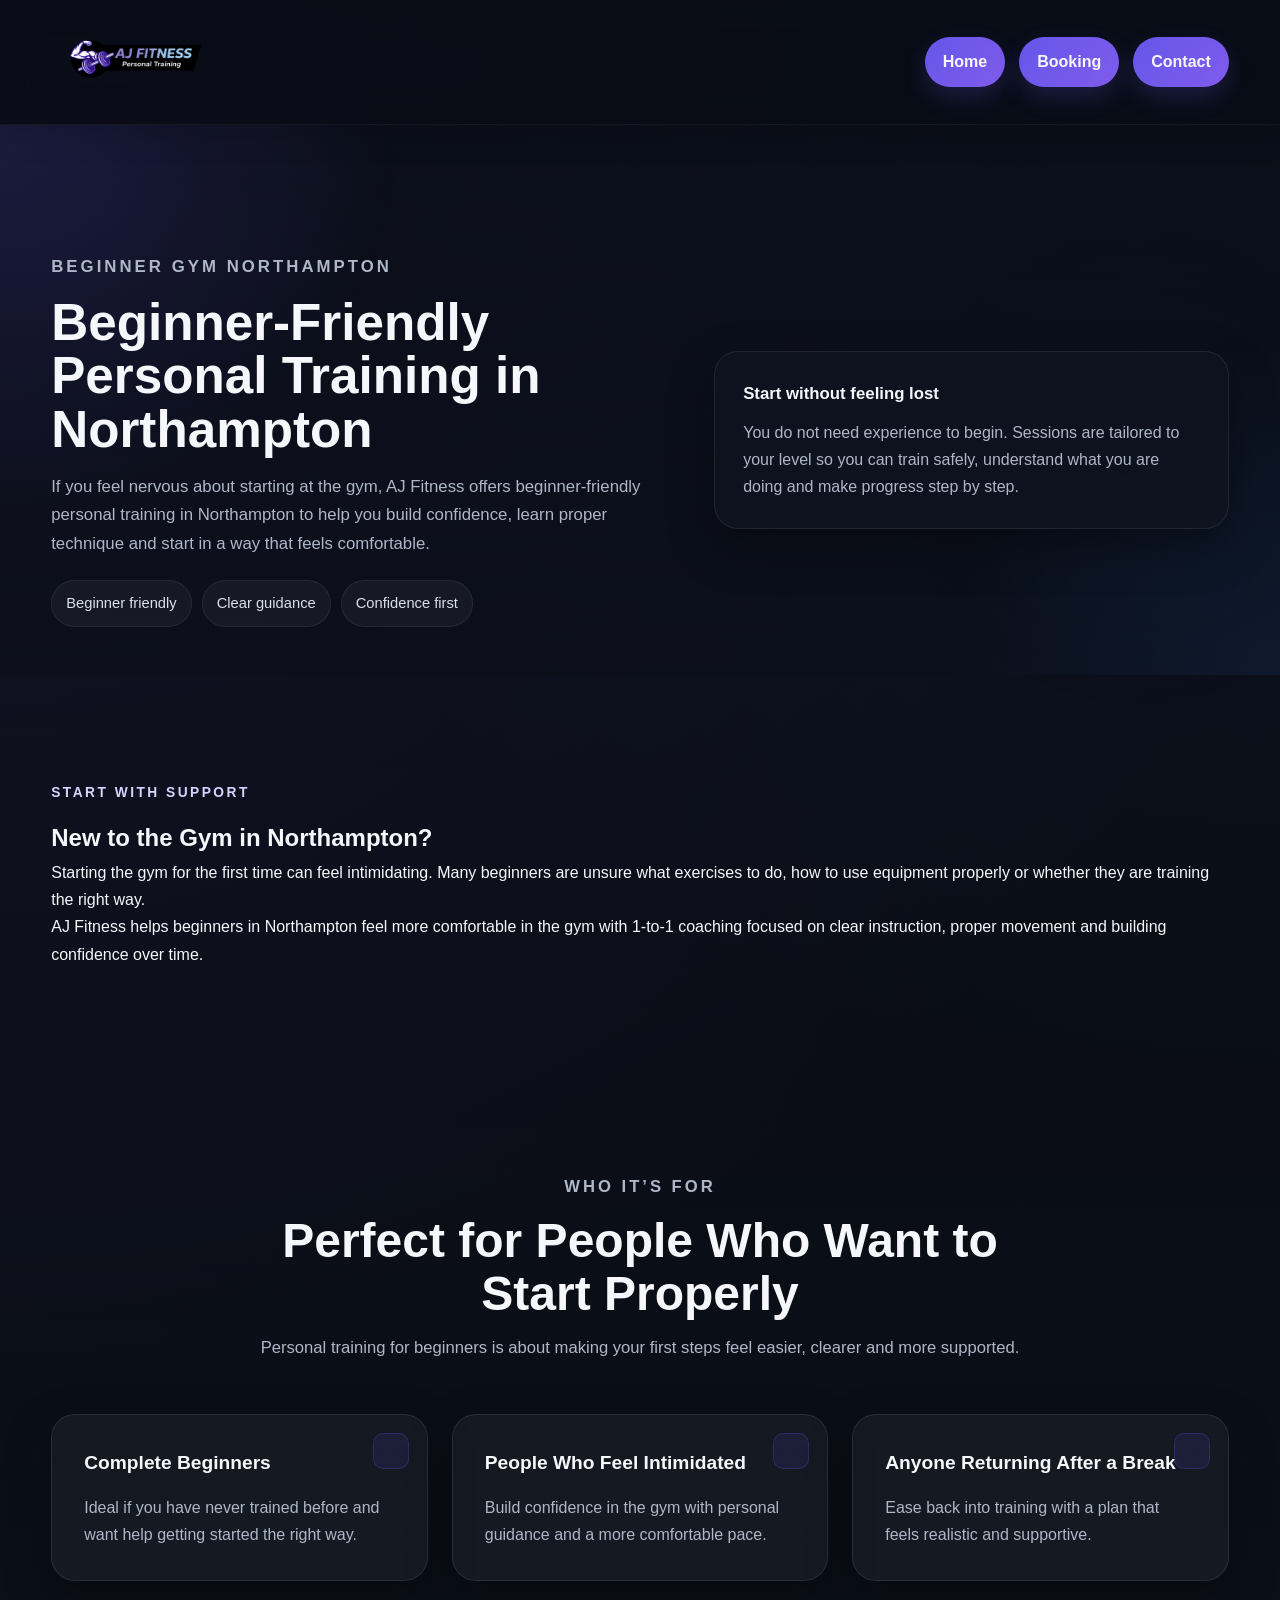
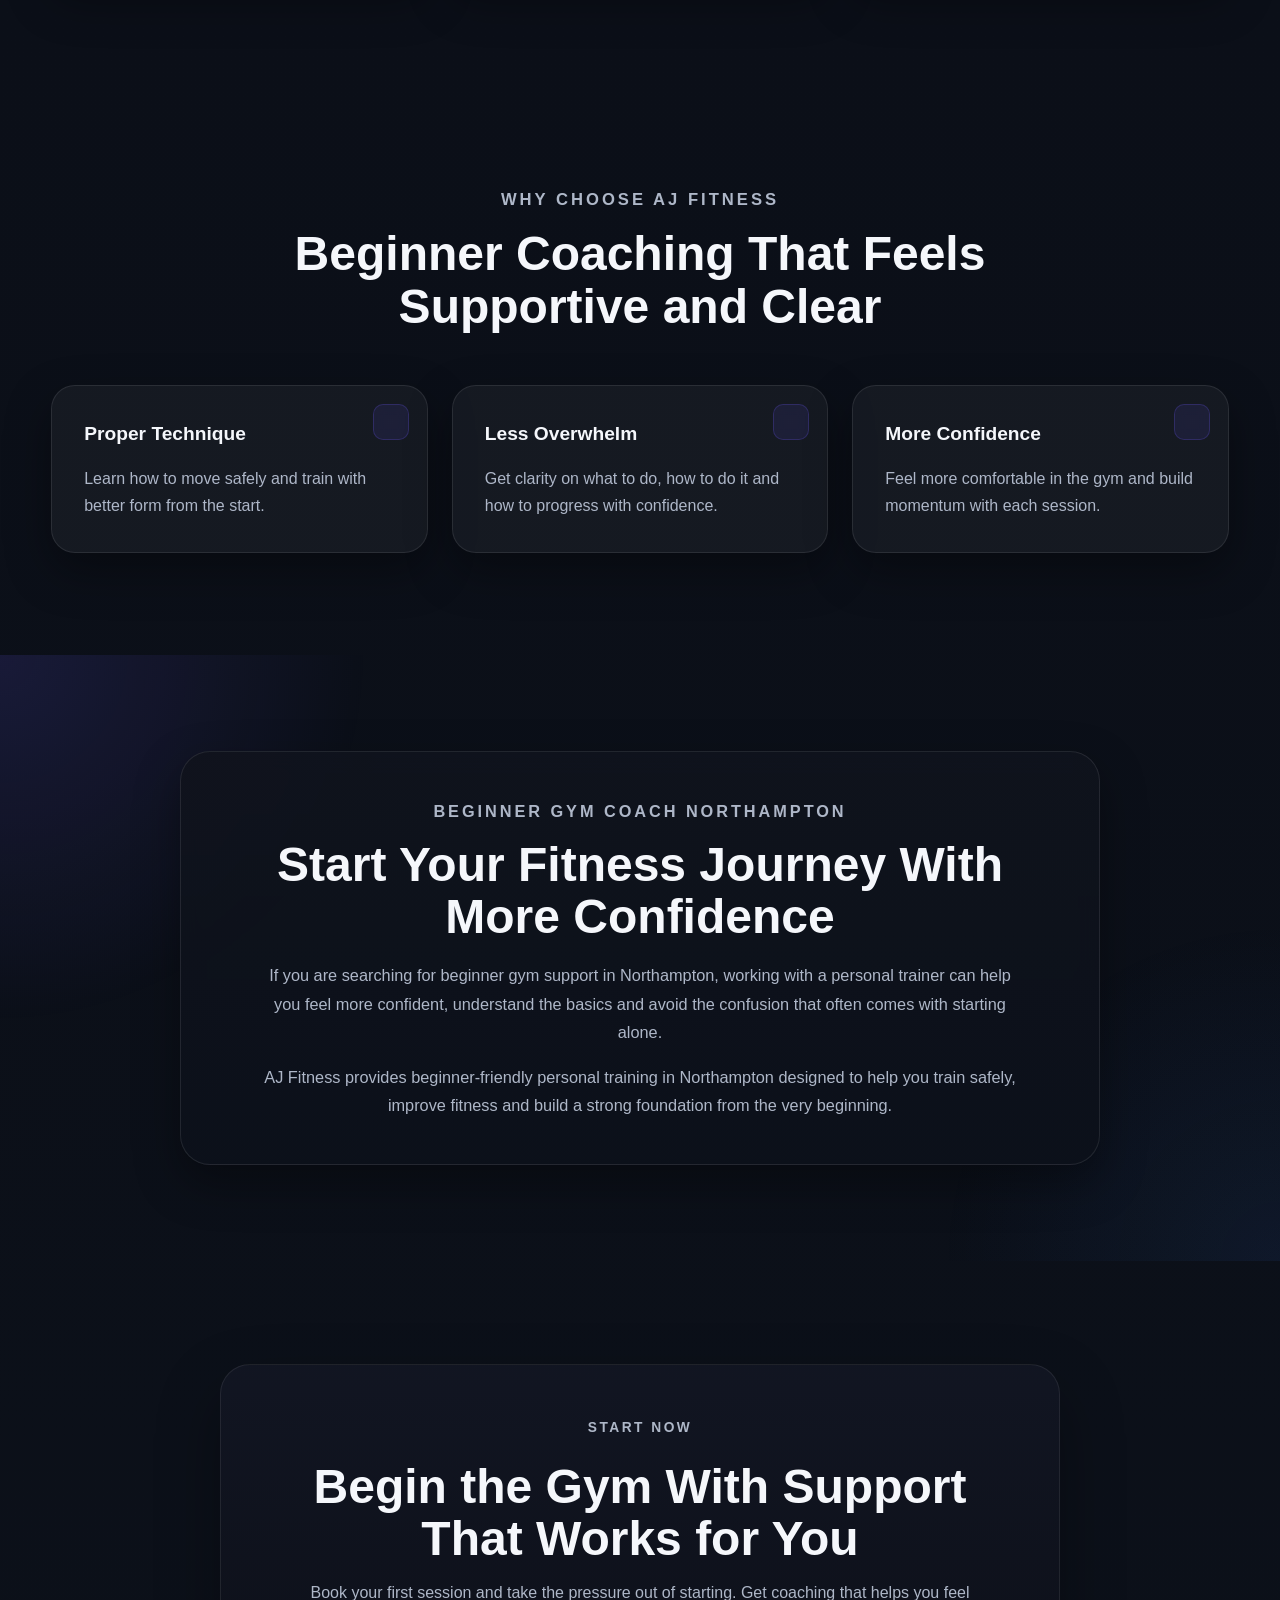
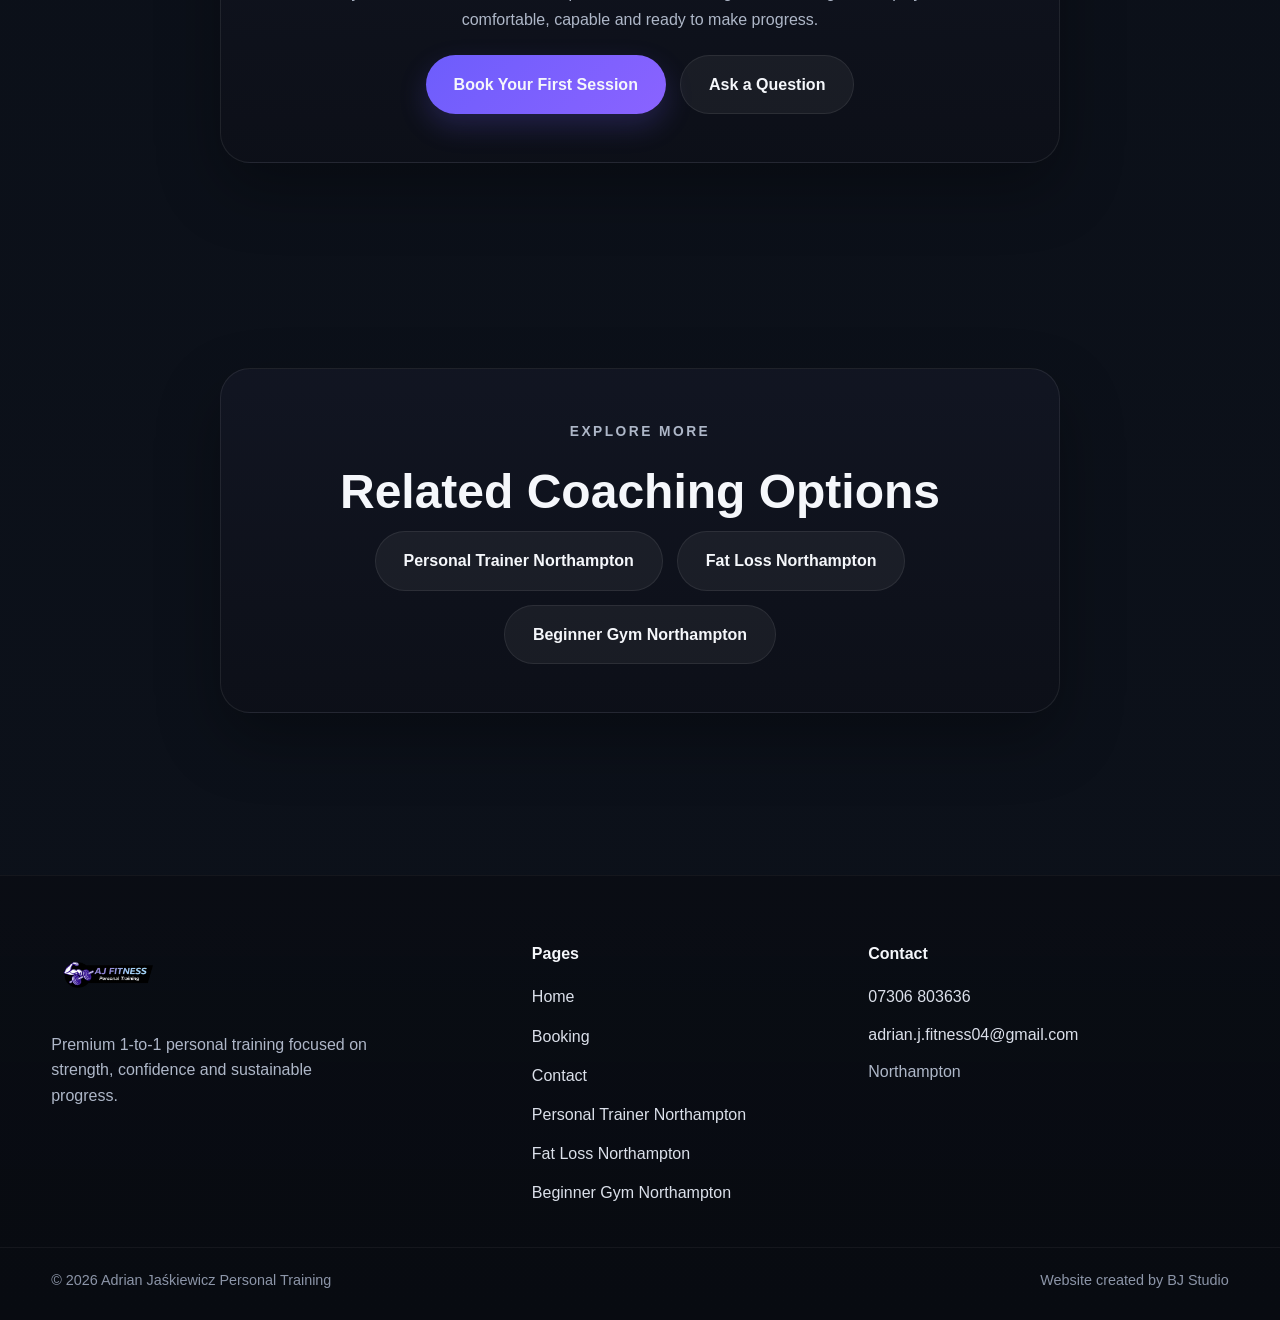
==== commit 76edc611: "Improve SEO internal linking with location-based keywords" ====
--- a/beginner-gym-northampton.html
+++ b/beginner-gym-northampton.html
@@ -174,6 +174,20 @@
         </div>
       </div>
     </section>
+
+   <section class="cta">
+    <div class="container">
+    <p class="section-tag">Explore more</p>
+    <h2>Related Coaching Options</h2>
+
+    <div class="cta-actions">
+      <a href="personal-trainer-northampton.html" class="btn btn-secondary">Personal Trainer Northampton</a>
+      <a href="fat-loss-northampton.html" class="btn btn-secondary">Fat Loss Northampton</a>
+      <a href="beginner-gym-northampton.html" class="btn btn-secondary">Beginner Gym Northampton</a>
+    </div>
+  </div>
+</section>
+
   </main>
 
   <footer class="site-footer">
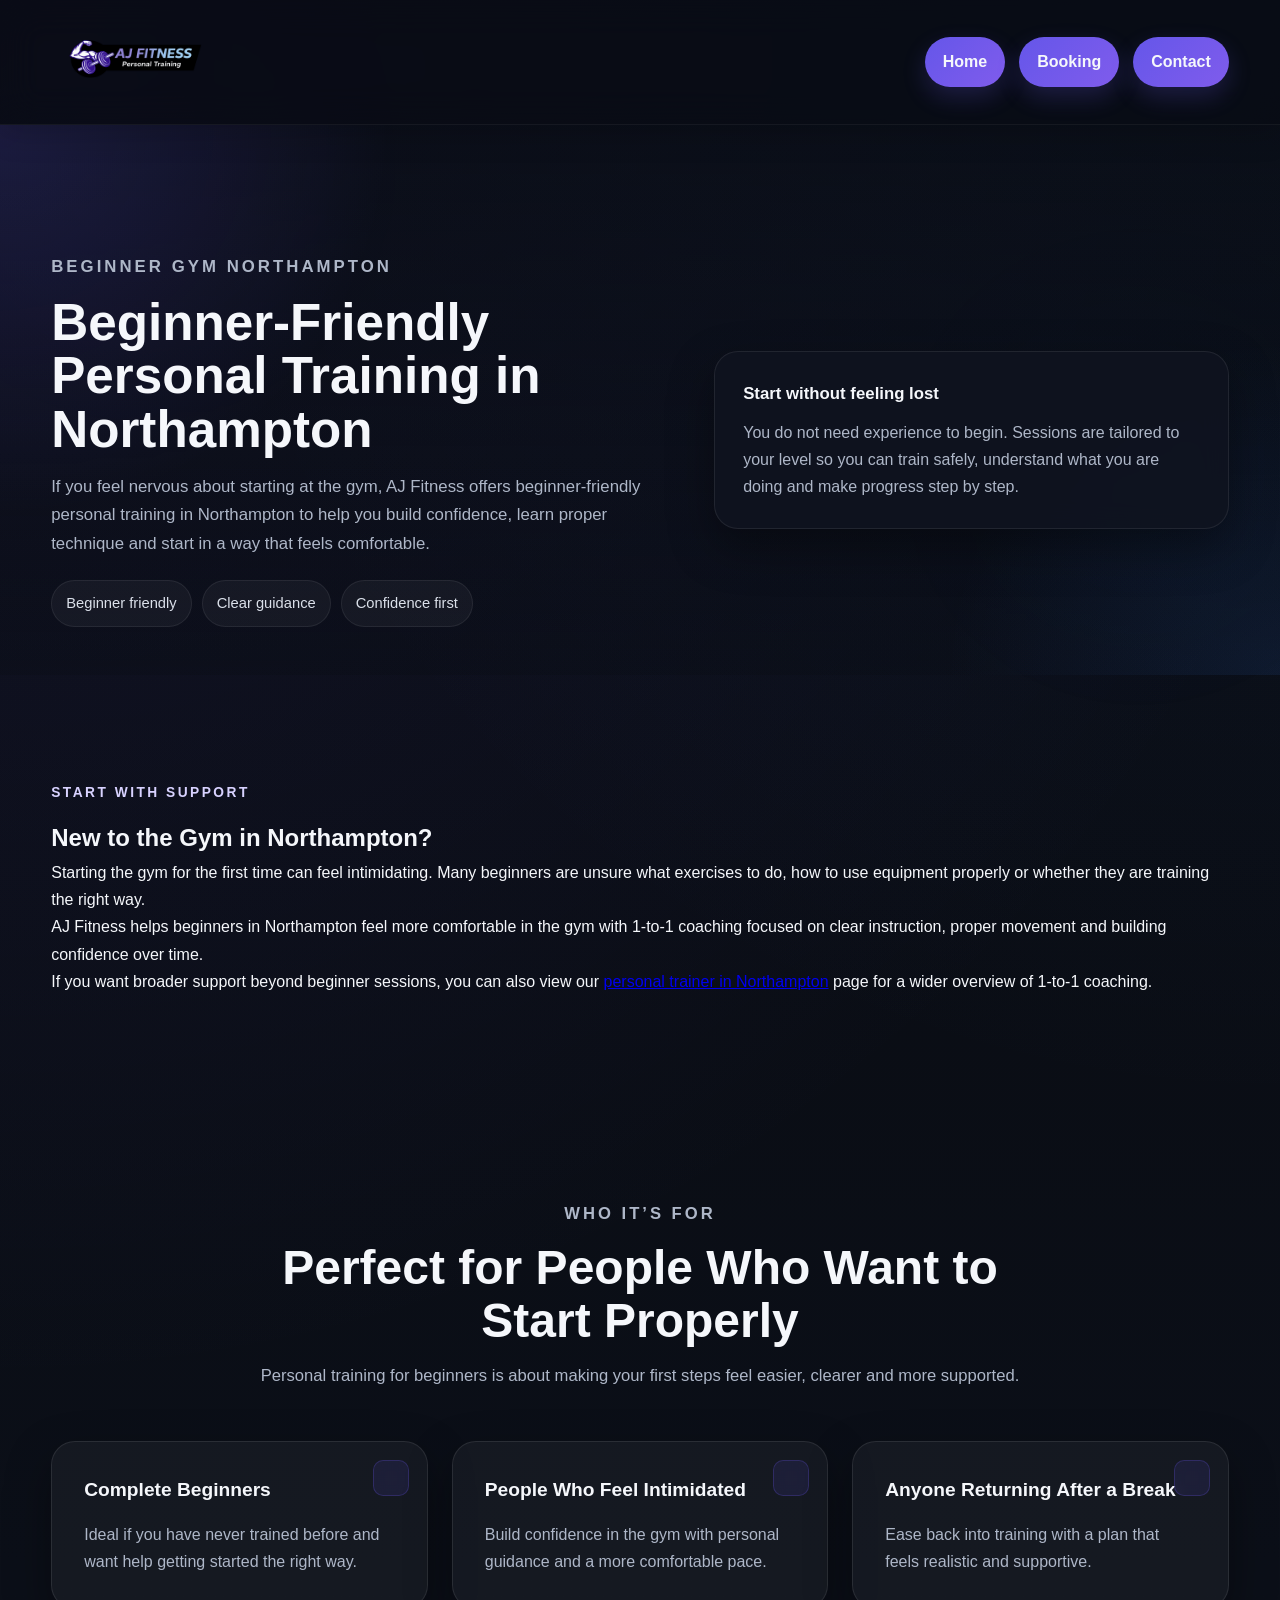
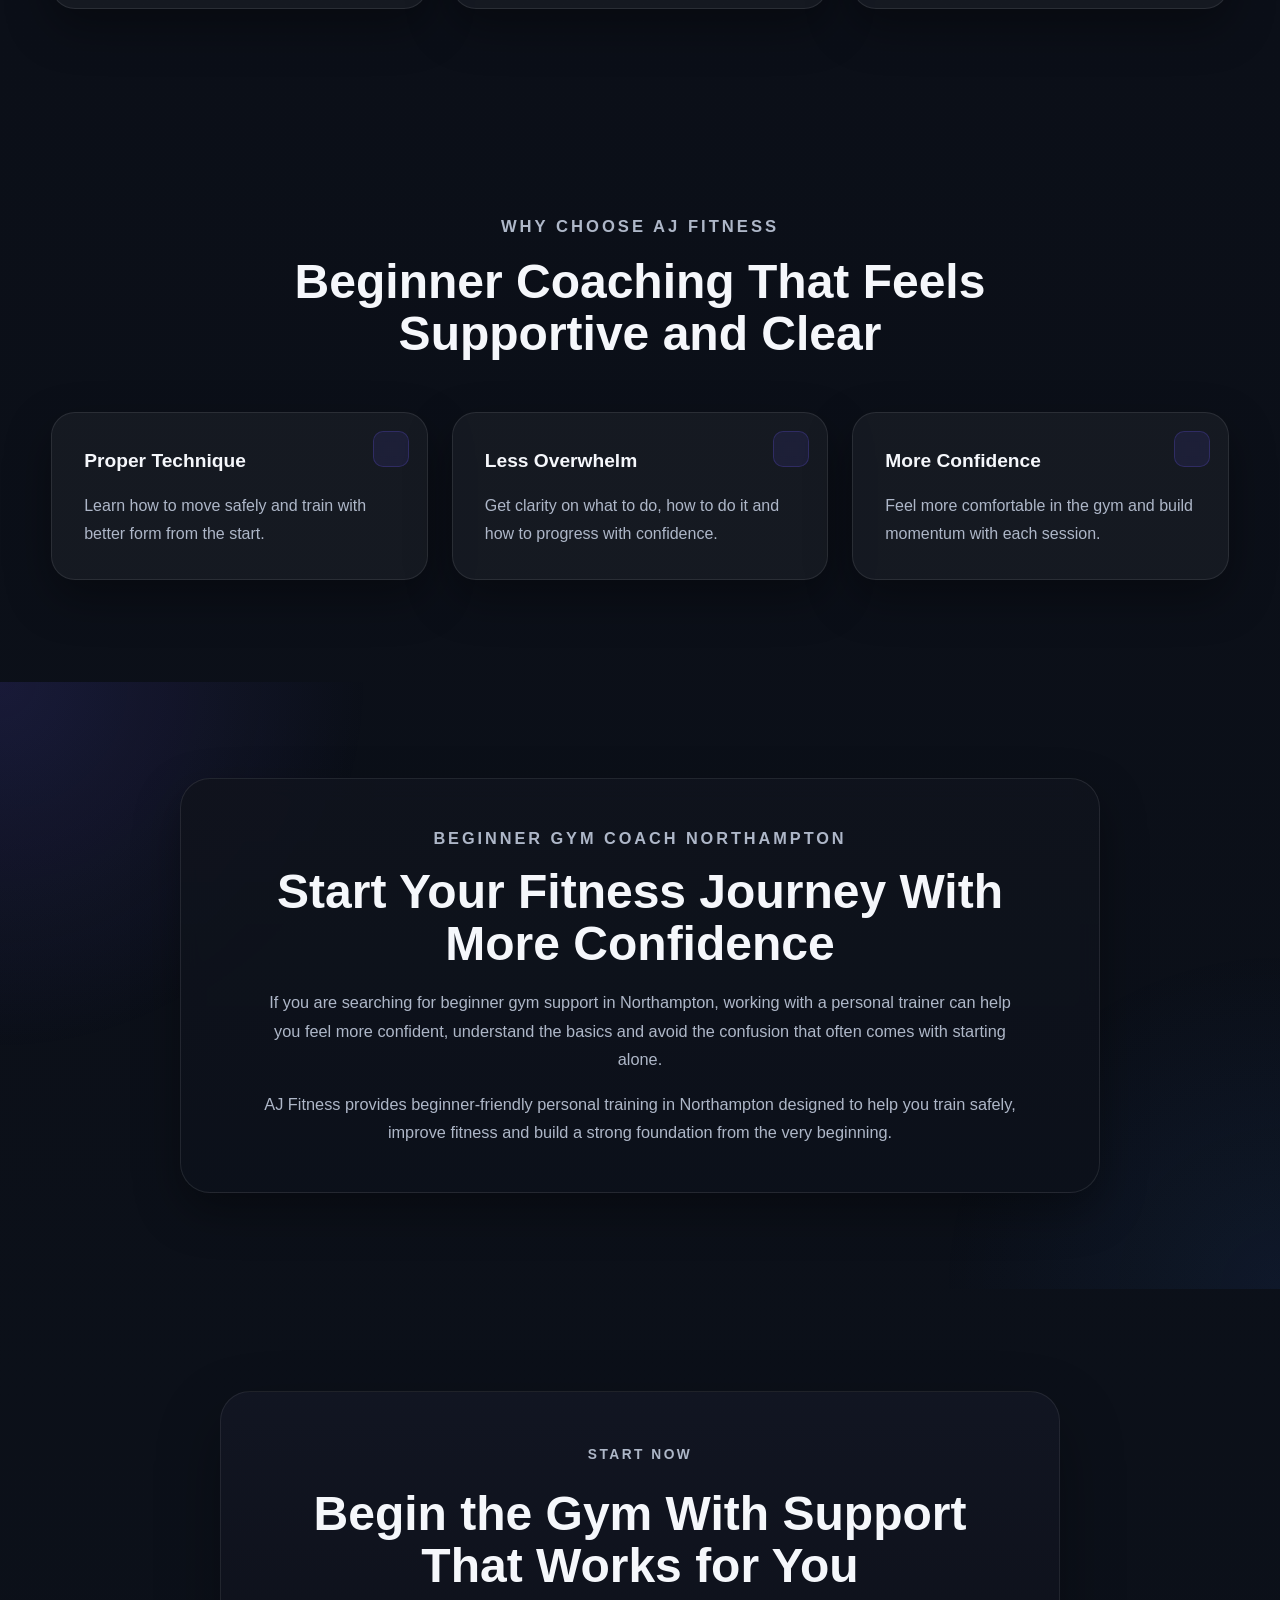
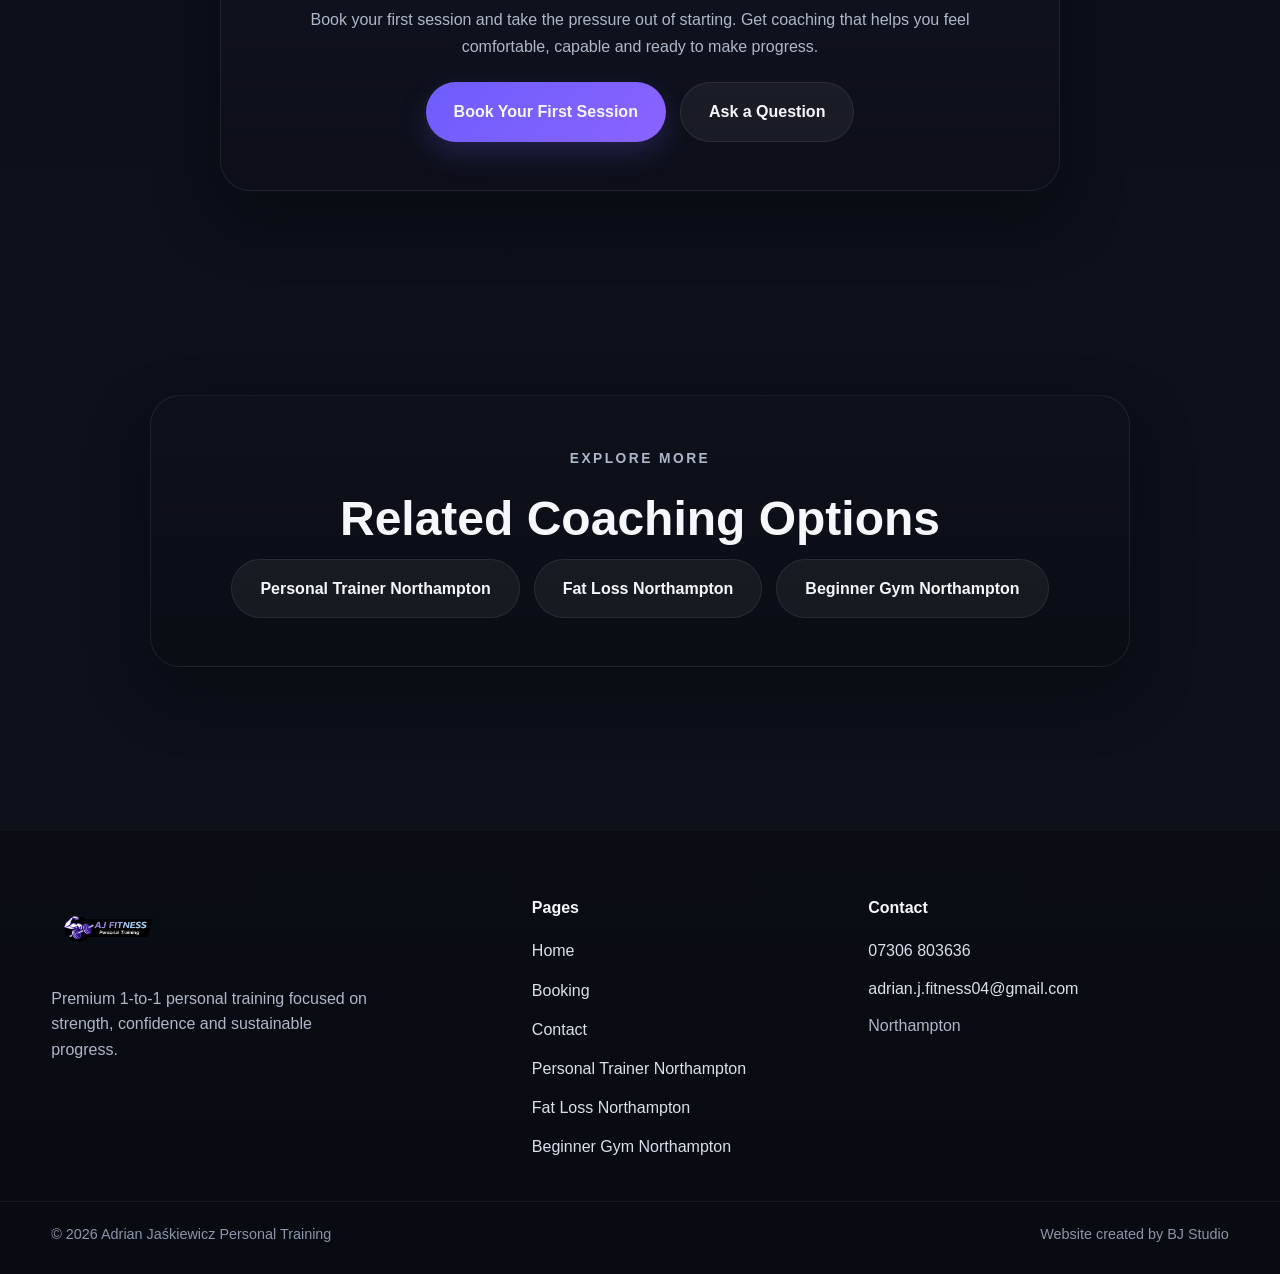
==== commit e5911879: "refine premium UI with accessibility, related-links and seo-block polish" ====
--- a/beginner-gym-northampton.html
+++ b/beginner-gym-northampton.html
@@ -4,20 +4,125 @@
   <meta charset="UTF-8">
   <meta name="viewport" content="width=device-width, initial-scale=1.0">
 
-  <title>Beginner Gym Coach Northampton | Personal Training | AJ Fitness</title>
-
-  <meta name="description" content="New to the gym in Northampton? AJ Fitness offers beginner-friendly personal training to help you build confidence, learn technique and start strong.">
-
-  <meta name="robots" content="index, follow">
+  <title>Beginner Personal Trainer Northampton | Gym Coaching for Beginners | AJ Fitness</title>
+
+  <meta name="description" content="New to the gym in Northampton? AJ Fitness offers beginner personal training to help you build confidence, learn correct technique and start with clear 1-to-1 guidance.">
+
+  <meta name="robots" content="index, follow, max-image-preview:large">
+  <meta name="author" content="BJ Studio">
   <link rel="canonical" href="https://ajfitness.uk/beginner-gym-northampton.html">
 
-  <meta property="og:title" content="Beginner Gym Coach Northampton | AJ Fitness">
+  <meta property="og:title" content="Beginner Personal Trainer Northampton | AJ Fitness">
   <meta property="og:description" content="Beginner-friendly personal training in Northampton to help you feel confident, supported and ready to train properly.">
   <meta property="og:image" content="https://ajfitness.uk/Images/home-pic.jpg">
   <meta property="og:url" content="https://ajfitness.uk/beginner-gym-northampton.html">
   <meta property="og:type" content="website">
+  <meta property="og:site_name" content="AJ Fitness">
+  <meta property="og:locale" content="en_GB">
+
+  <meta name="twitter:card" content="summary_large_image">
+  <meta name="twitter:title" content="Beginner Personal Trainer Northampton | AJ Fitness">
+  <meta name="twitter:description" content="Beginner-friendly personal training in Northampton with clear guidance, proper technique and confidence-first support.">
+  <meta name="twitter:image" content="https://ajfitness.uk/Images/home-pic.jpg">
 
   <link rel="stylesheet" href="style.css">
+
+  <script type="application/ld+json">
+  {
+    "@context": "https://schema.org",
+    "@graph": [
+      {
+        "@type": "Organization",
+        "@id": "https://ajfitness.uk/#organization",
+        "name": "AJ Fitness",
+        "url": "https://ajfitness.uk/",
+        "logo": "https://ajfitness.uk/Images/aj-fitness-logo.png",
+        "image": "https://ajfitness.uk/Images/home-pic.jpg",
+        "email": "adrian.j.fitness04@gmail.com",
+        "telephone": "07306803636",
+        "sameAs": [
+          "https://www.instagram.com/adrianj.pt"
+        ]
+      },
+      {
+        "@type": "Person",
+        "@id": "https://ajfitness.uk/#person",
+        "name": "Adrian Jaśkiewicz",
+        "jobTitle": "Personal Trainer",
+        "worksFor": {
+          "@id": "https://ajfitness.uk/#organization"
+        },
+        "url": "https://ajfitness.uk/",
+        "image": "https://ajfitness.uk/Images/about_1.jpg",
+        "sameAs": [
+          "https://www.instagram.com/adrianj.pt"
+        ]
+      },
+      {
+        "@type": "LocalBusiness",
+        "@id": "https://ajfitness.uk/#localbusiness",
+        "name": "AJ Fitness",
+        "url": "https://ajfitness.uk/",
+        "image": "https://ajfitness.uk/Images/home-pic.jpg",
+        "telephone": "07306803636",
+        "email": "adrian.j.fitness04@gmail.com",
+        "priceRange": "££",
+        "address": {
+          "@type": "PostalAddress",
+          "addressLocality": "Northampton",
+          "addressRegion": "Northamptonshire",
+          "addressCountry": "GB"
+        },
+        "areaServed": [
+          {
+            "@type": "City",
+            "name": "Northampton"
+          },
+          {
+            "@type": "AdministrativeArea",
+            "name": "Northamptonshire"
+          }
+        ],
+        "sameAs": [
+          "https://www.instagram.com/adrianj.pt"
+        ]
+      }
+    ]
+  }
+  </script>
+
+  <script type="application/ld+json">
+  {
+    "@context": "https://schema.org",
+    "@type": "FAQPage",
+    "mainEntity": [
+      {
+        "@type": "Question",
+        "name": "Is personal training good for beginners?",
+        "acceptedAnswer": {
+          "@type": "Answer",
+          "text": "Yes. Beginner personal training gives you guidance, structure and support so you can learn proper technique and feel more confident in the gym."
+        }
+      },
+      {
+        "@type": "Question",
+        "name": "Can I start if I have never trained before?",
+        "acceptedAnswer": {
+          "@type": "Answer",
+          "text": "Yes. AJ Fitness offers beginner-friendly personal training in Northampton for complete beginners and people returning after a long break."
+        }
+      },
+      {
+        "@type": "Question",
+        "name": "What will I learn in beginner coaching?",
+        "acceptedAnswer": {
+          "@type": "Answer",
+          "text": "You will learn how to train safely, use good technique, understand basic gym structure and build confidence step by step."
+        }
+      }
+    ]
+  }
+  </script>
 </head>
 <body>
 
@@ -86,6 +191,12 @@
           AJ Fitness helps beginners in Northampton feel more comfortable in the gym with
           1-to-1 coaching focused on clear instruction, proper movement and building confidence over time.
         </p>
+
+        <p>
+          If you want broader support beyond beginner sessions, you can also view our
+          <a href="personal-trainer-northampton.html">personal trainer in Northampton</a>
+          page for a wider overview of 1-to-1 coaching.
+        </p>
       </div>
     </section>
 
@@ -175,18 +286,18 @@
       </div>
     </section>
 
-   <section class="cta">
-    <div class="container">
-    <p class="section-tag">Explore more</p>
-    <h2>Related Coaching Options</h2>
-
-    <div class="cta-actions">
-      <a href="personal-trainer-northampton.html" class="btn btn-secondary">Personal Trainer Northampton</a>
-      <a href="fat-loss-northampton.html" class="btn btn-secondary">Fat Loss Northampton</a>
-      <a href="beginner-gym-northampton.html" class="btn btn-secondary">Beginner Gym Northampton</a>
-    </div>
-  </div>
-</section>
+    <section class="cta related-links">
+      <div class="container fade-up">
+        <p class="section-tag">Explore more</p>
+        <h2>Related Coaching Options</h2>
+
+        <div class="cta-actions">
+          <a href="personal-trainer-northampton.html" class="btn btn-secondary">Personal Trainer Northampton</a>
+          <a href="fat-loss-northampton.html" class="btn btn-secondary">Fat Loss Northampton</a>
+          <a href="beginner-gym-northampton.html" class="btn btn-secondary">Beginner Gym Northampton</a>
+        </div>
+      </div>
+    </section>
 
   </main>
 
@@ -252,7 +363,7 @@
         menuToggle.classList.toggle("active");
 
         const isExpanded = menuToggle.getAttribute("aria-expanded") === "true";
-        menuToggle.setAttribute("aria-expanded", !isExpanded);
+        menuToggle.setAttribute("aria-expanded", String(!isExpanded));
       });
 
       navLinks.forEach((link) => {
--- a/style.css
+++ b/style.css
@@ -40,7 +40,7 @@
 }
 
 body {
-  font-family: Arial, Helvetica, sans-serif;
+  font-family: 'Inter', Arial, Helvetica, sans-serif;
   color: var(--text);
   line-height: 1.7;
   background:
@@ -113,6 +113,7 @@
 img,
 video {
   max-width: 100%;
+  height: auto;
   display: block;
 }
 
@@ -309,6 +310,14 @@
 
 .btn-full {
   width: 100%;
+}
+
+a:focus-visible,
+button:focus-visible,
+.btn:focus-visible,
+.menu-toggle:focus-visible {
+  outline: 2px solid var(--accent-2);
+  outline-offset: 3px;
 }
 
 /* HERO */
@@ -678,19 +687,6 @@
   text-align: center;
 }
 
-.testimonial-text {
-  font-size: 1.05rem;
-  line-height: 1.8;
-  color: var(--text-soft);
-  margin-bottom: 18px;
-  font-style: italic;
-}
-
-.testimonial-author {
-  color: #d9d3ff;
-  font-weight: 700;
-}
-
 /* VIDEO */
 
 .gallery-premium .section-heading {
@@ -1012,6 +1008,15 @@
   background: linear-gradient(180deg, rgba(18, 22, 34, 0.96), rgba(13, 16, 24, 0.96));
   border: 1px solid rgba(255,255,255,0.08);
   box-shadow: 0 26px 64px rgba(0, 0, 0, 0.3);
+}
+
+.related-links .container {
+  max-width: 980px;
+  background: linear-gradient(180deg, rgba(14, 18, 28, 0.9), rgba(10, 13, 20, 0.92));
+}
+
+.related-links h2 {
+  margin-bottom: 18px;
 }
 
 .cta h2 {
@@ -1561,6 +1566,18 @@
   margin-bottom: 0;
 }
 
+.seo-block a {
+  color: #d8d2ff;
+  text-decoration: none;
+  border-bottom: 1px solid rgba(216, 210, 255, 0.35);
+  transition: color 0.3s ease, border-color 0.3s ease;
+}
+
+.seo-block a:hover {
+  color: #ffffff;
+  border-bottom-color: rgba(255, 255, 255, 0.6);
+}
+
 @media (max-width: 768px) {
   .seo-block {
     padding: 5rem 0;
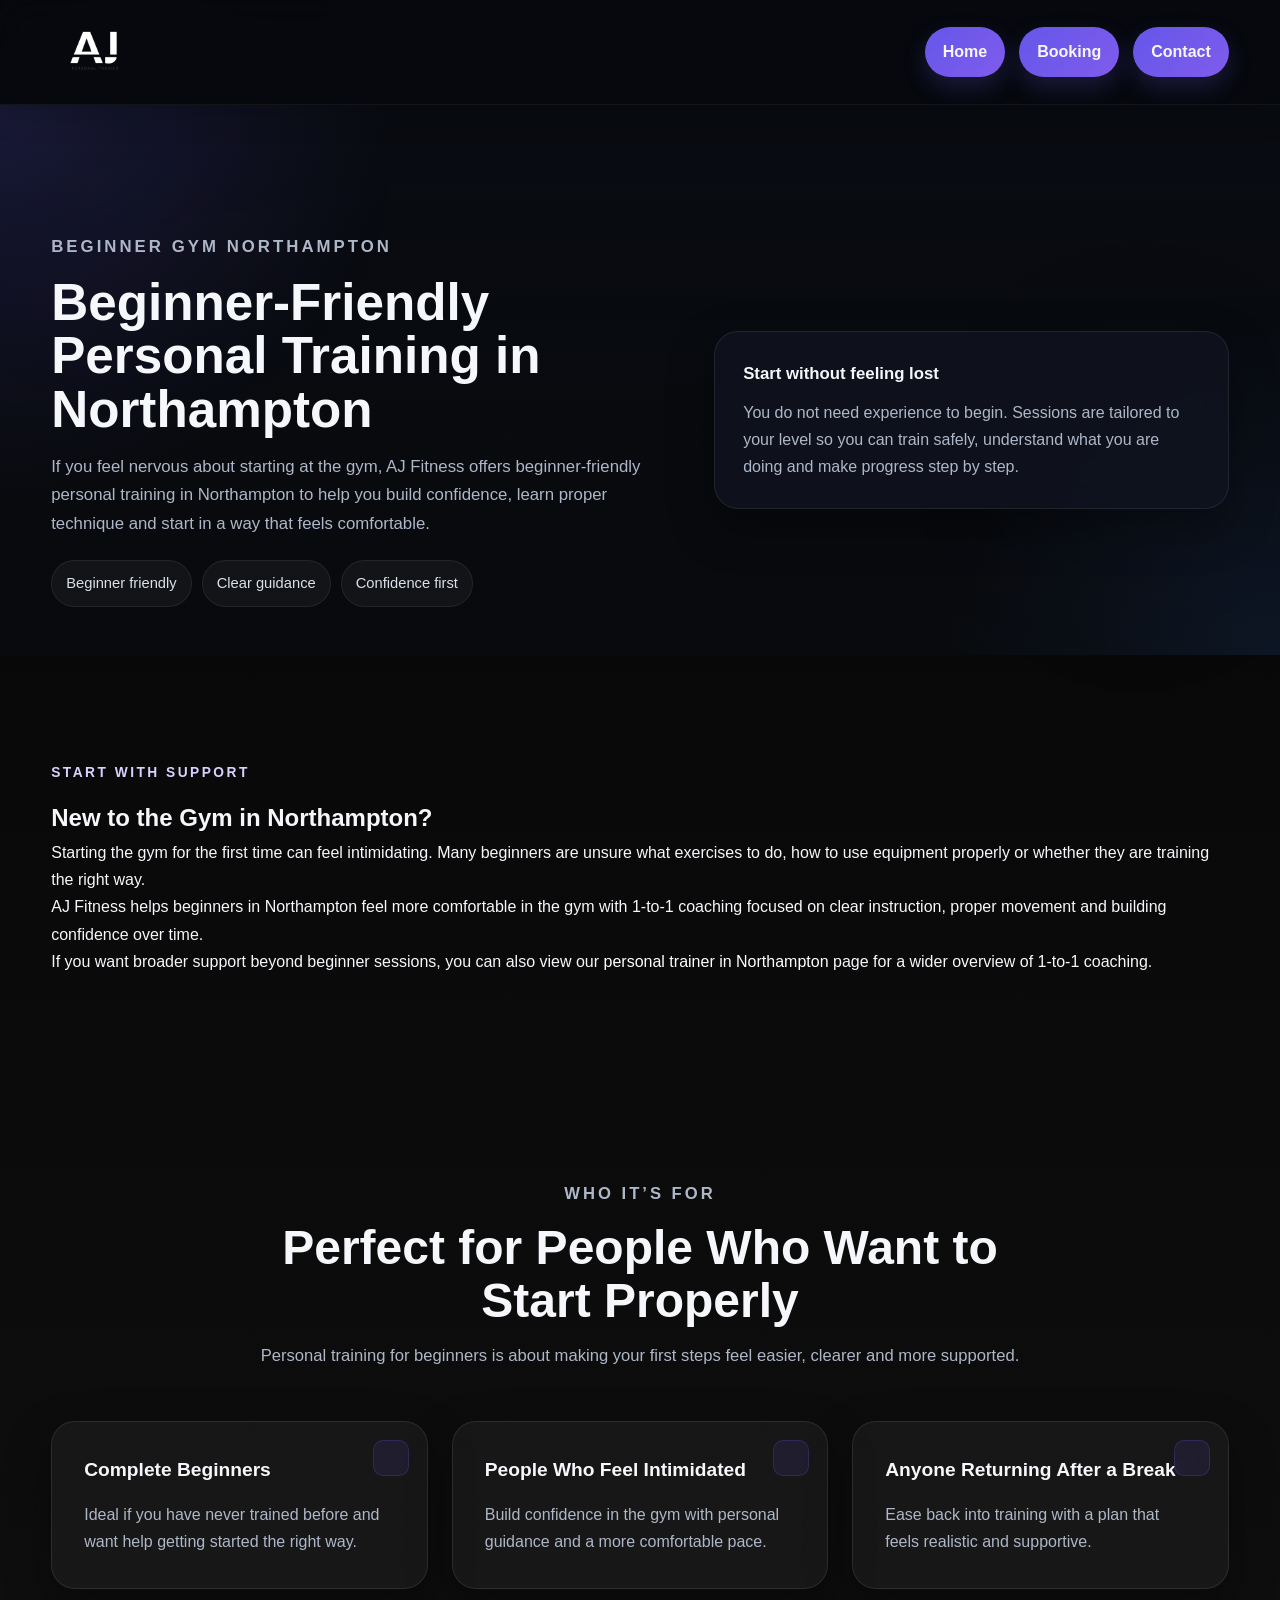
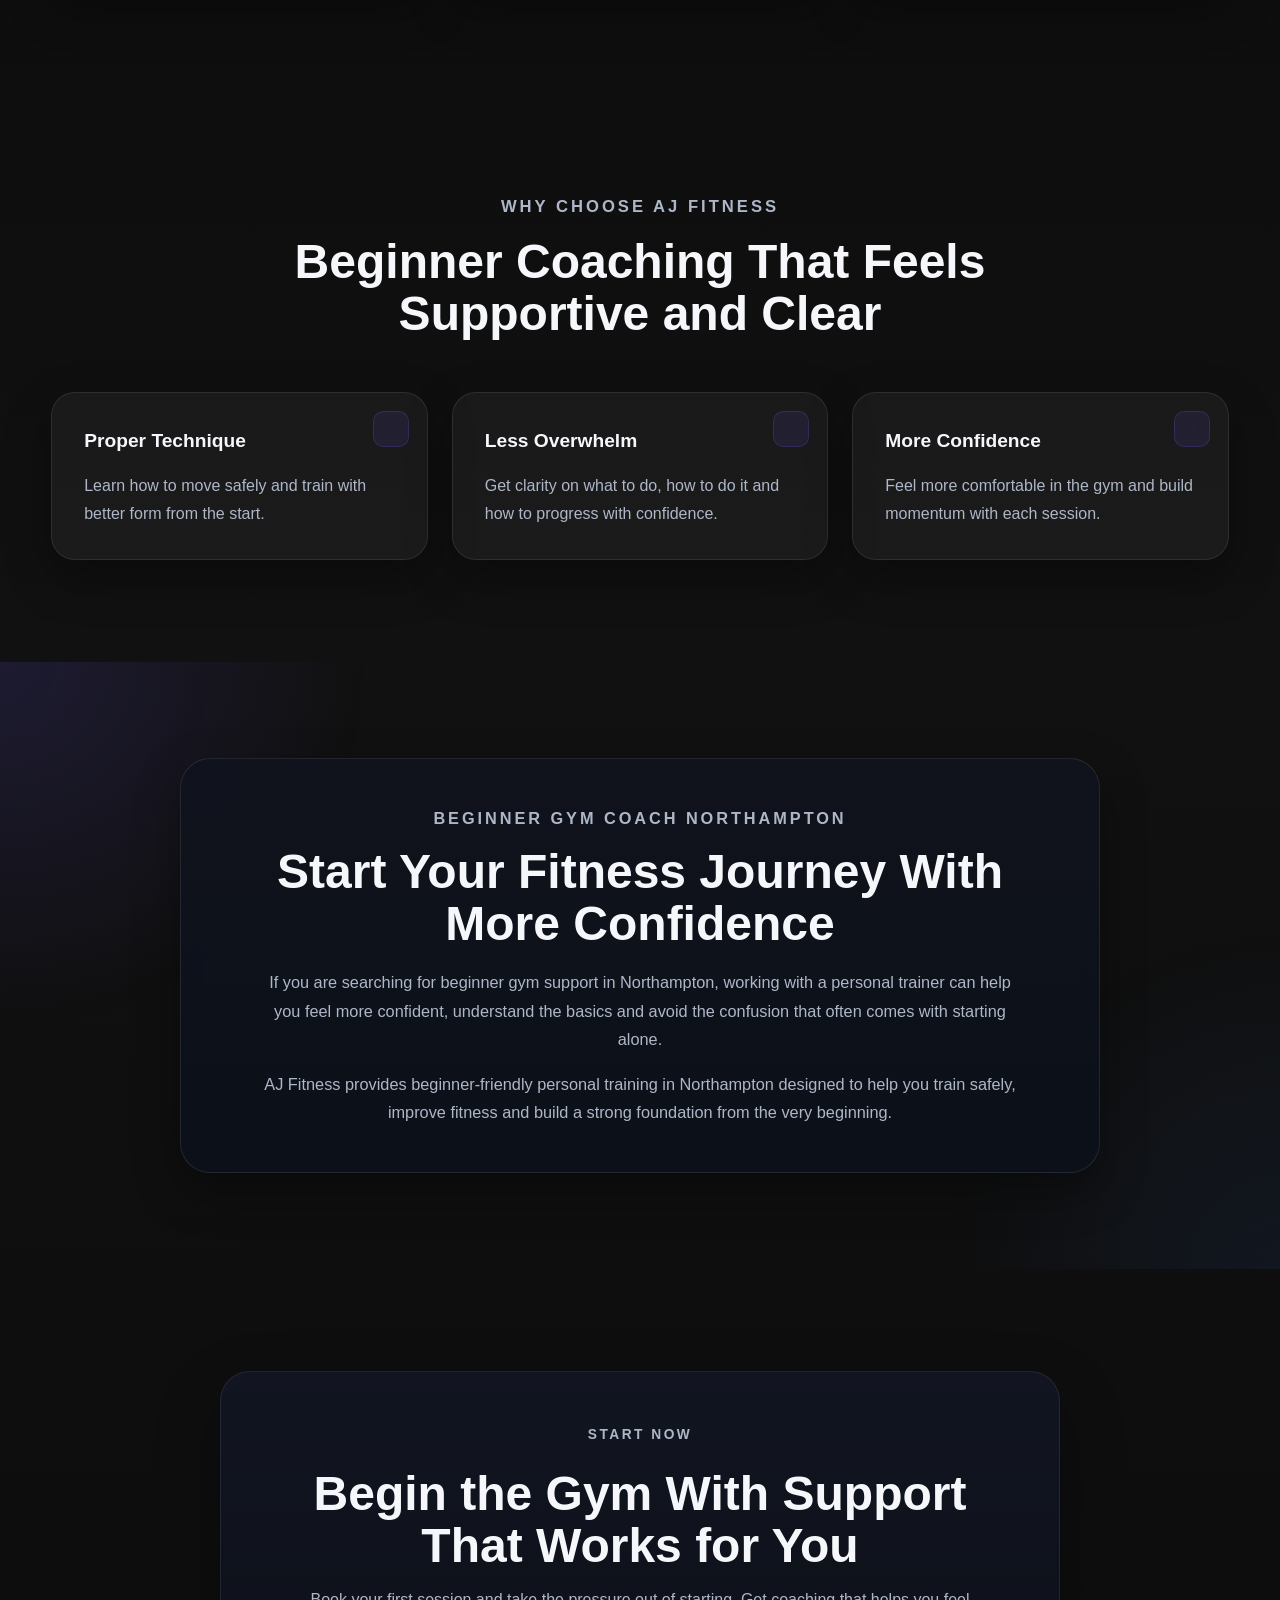
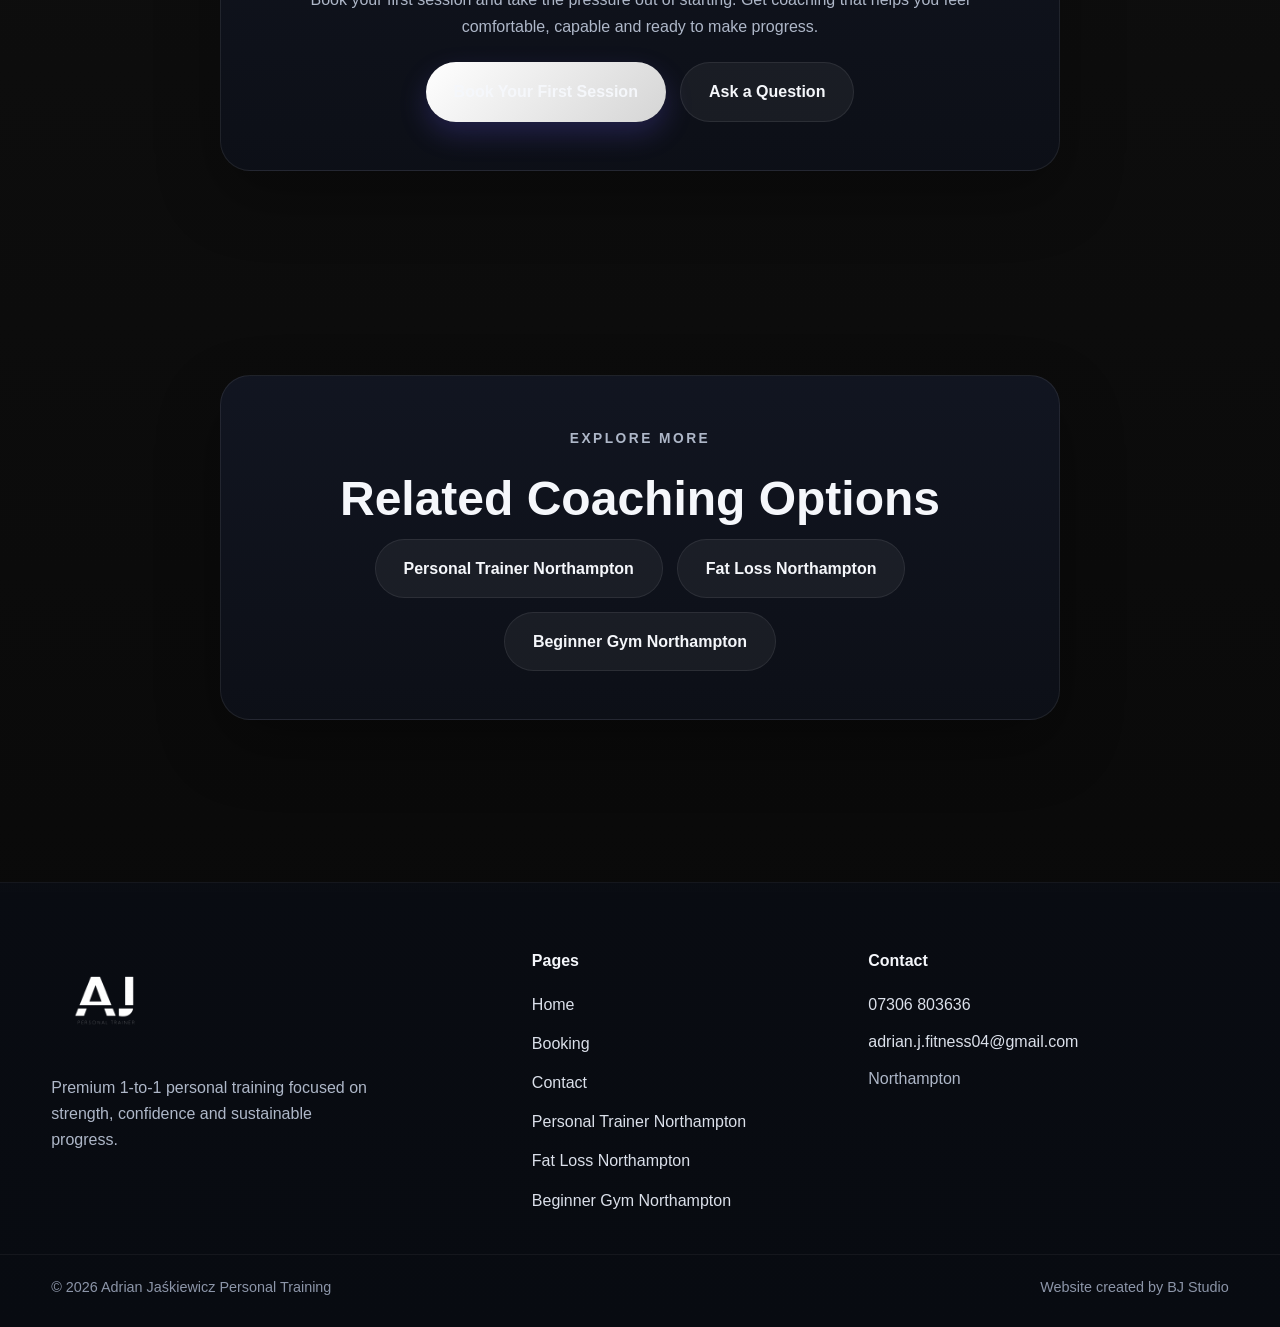
==== commit e99b45ee: "feat: refresh AJ Fitness branding with new logo and video hero" ====
--- a/beginner-gym-northampton.html
+++ b/beginner-gym-northampton.html
@@ -36,7 +36,7 @@
         "@id": "https://ajfitness.uk/#organization",
         "name": "AJ Fitness",
         "url": "https://ajfitness.uk/",
-        "logo": "https://ajfitness.uk/Images/aj-fitness-logo.png",
+        "logo": "https://ajfitness.uk/Images/aj-fitness-logo-white.png",
         "image": "https://ajfitness.uk/Images/home-pic.jpg",
         "email": "adrian.j.fitness04@gmail.com",
         "telephone": "07306803636",
@@ -129,7 +129,7 @@
   <header class="header">
     <div class="container nav">
       <a href="index.html" class="logo-link" aria-label="Go to homepage">
-        <img src="Images/aj-fitness-logo.png" alt="AJ Fitness logo" class="logo">
+        <img src="Images/aj-fitness-logo-white.png" alt="AJ Fitness logo" class="logo">
       </a>
 
       <button class="menu-toggle" aria-label="Open menu" aria-expanded="false" aria-controls="site-nav">
@@ -304,7 +304,7 @@
   <footer class="site-footer">
     <div class="container footer-grid">
       <div class="footer-brand">
-        <img src="Images/aj-fitness-logo.png" alt="AJ Fitness logo" class="footer-logo">
+        <img src="Images/aj-fitness-logo-white.png" alt="AJ Fitness logo" class="footer-logo">
         <p>
           Premium 1-to-1 personal training focused on strength,
           confidence and sustainable progress.
--- a/style.css
+++ b/style.css
@@ -40,7 +40,7 @@
 }
 
 body {
-  font-family: 'Inter', Arial, Helvetica, sans-serif;
+  font-family: Arial, Helvetica, sans-serif;
   color: var(--text);
   line-height: 1.7;
   background:
@@ -113,7 +113,6 @@
 img,
 video {
   max-width: 100%;
-  height: auto;
   display: block;
 }
 
@@ -126,6 +125,38 @@
 .container {
   width: min(92%, var(--max-width));
   margin: 0 auto;
+}
+
+main p a,
+main li a,
+main .info-panel a,
+main .testimonial-text a {
+  color: #ffffff;
+  text-decoration: none;
+  position: relative;
+  font-weight: 500;
+  transition: color 0.3s ease;
+}
+
+main p a::after,
+main li a::after,
+main .info-panel a::after,
+main .testimonial-text a::after {
+  content: "";
+  position: absolute;
+  left: 0;
+  bottom: -4px;
+  width: 0%;
+  height: 1px;
+  background: linear-gradient(90deg, var(--accent), transparent);
+  transition: width 0.3s ease;
+}
+
+main p a:hover::after,
+main li a:hover::after,
+main .info-panel a:hover::after,
+main .testimonial-text a:hover::after {
+  width: 100%;
 }
 
 /* HEADER */
@@ -310,14 +341,6 @@
 
 .btn-full {
   width: 100%;
-}
-
-a:focus-visible,
-button:focus-visible,
-.btn:focus-visible,
-.menu-toggle:focus-visible {
-  outline: 2px solid var(--accent-2);
-  outline-offset: 3px;
 }
 
 /* HERO */
@@ -687,6 +710,19 @@
   text-align: center;
 }
 
+.testimonial-text {
+  font-size: 1.05rem;
+  line-height: 1.8;
+  color: var(--text-soft);
+  margin-bottom: 18px;
+  font-style: italic;
+}
+
+.testimonial-author {
+  color: #d9d3ff;
+  font-weight: 700;
+}
+
 /* VIDEO */
 
 .gallery-premium .section-heading {
@@ -876,20 +912,6 @@
 .contact-info strong,
 .booking-info strong {
   color: var(--text);
-}
-
-.contact-info a,
-.booking-info a {
-  color: var(--text);
-  text-decoration: none;
-  border-bottom: 1px solid rgba(109, 93, 252, 0.5);
-  transition: color 0.3s ease, border-color 0.3s ease;
-}
-
-.contact-info a:hover,
-.booking-info a:hover {
-  color: #d9d3ff;
-  border-bottom-color: #d9d3ff;
 }
 
 /* PREMIUM LIST ICONS */
@@ -1008,15 +1030,6 @@
   background: linear-gradient(180deg, rgba(18, 22, 34, 0.96), rgba(13, 16, 24, 0.96));
   border: 1px solid rgba(255,255,255,0.08);
   box-shadow: 0 26px 64px rgba(0, 0, 0, 0.3);
-}
-
-.related-links .container {
-  max-width: 980px;
-  background: linear-gradient(180deg, rgba(14, 18, 28, 0.9), rgba(10, 13, 20, 0.92));
-}
-
-.related-links h2 {
-  margin-bottom: 18px;
 }
 
 .cta h2 {
@@ -1566,18 +1579,6 @@
   margin-bottom: 0;
 }
 
-.seo-block a {
-  color: #d8d2ff;
-  text-decoration: none;
-  border-bottom: 1px solid rgba(216, 210, 255, 0.35);
-  transition: color 0.3s ease, border-color 0.3s ease;
-}
-
-.seo-block a:hover {
-  color: #ffffff;
-  border-bottom-color: rgba(255, 255, 255, 0.6);
-}
-
 @media (max-width: 768px) {
   .seo-block {
     padding: 5rem 0;
@@ -1597,4 +1598,16 @@
   .seo-block p {
     font-size: 0.98rem;
   }
-}+}
+/* AJ Fitness 2.0 — cinematic video hero and monochrome branding */
+:root { --accent:#ffffff; --accent-2:#d5d5d5; --accent-soft:rgba(255,255,255,.11); --accent-glow:rgba(255,255,255,.08); --blue-glow:rgba(255,255,255,.04); }
+body { background:linear-gradient(180deg,#050505,#111 50%,#080808); }
+.hero-premium { isolation:isolate; background:#080808 url("Images/Gym_2.jpg") center/cover no-repeat; }
+.hero-background-video { position:absolute; inset:0; width:100%; height:100%; object-fit:cover; object-position:center; z-index:-2; pointer-events:none; }
+.hero-video-shade { position:absolute; inset:0; z-index:-1; background:linear-gradient(90deg,rgba(0,0,0,.88) 0%,rgba(0,0,0,.70) 45%,rgba(0,0,0,.35) 100%),linear-gradient(0deg,rgba(0,0,0,.5),transparent 40%); pointer-events:none; }
+.hero-premium::before { display:none; }
+.logo,.footer-logo { object-fit:contain; }
+.logo { height:88px; max-width:130px; }
+.hero-text h1 { text-shadow:0 3px 30px rgba(0,0,0,.65); }
+@media(max-width:767px) { .hero-premium { min-height:85vh; } .hero-video-shade { background:linear-gradient(180deg,rgba(0,0,0,.75),rgba(0,0,0,.82)); } .hero-background-video { object-position:60% center; } .logo { height:70px; max-width:100px; } }
+@media(prefers-reduced-motion:reduce) { .hero-background-video { display:none; } }
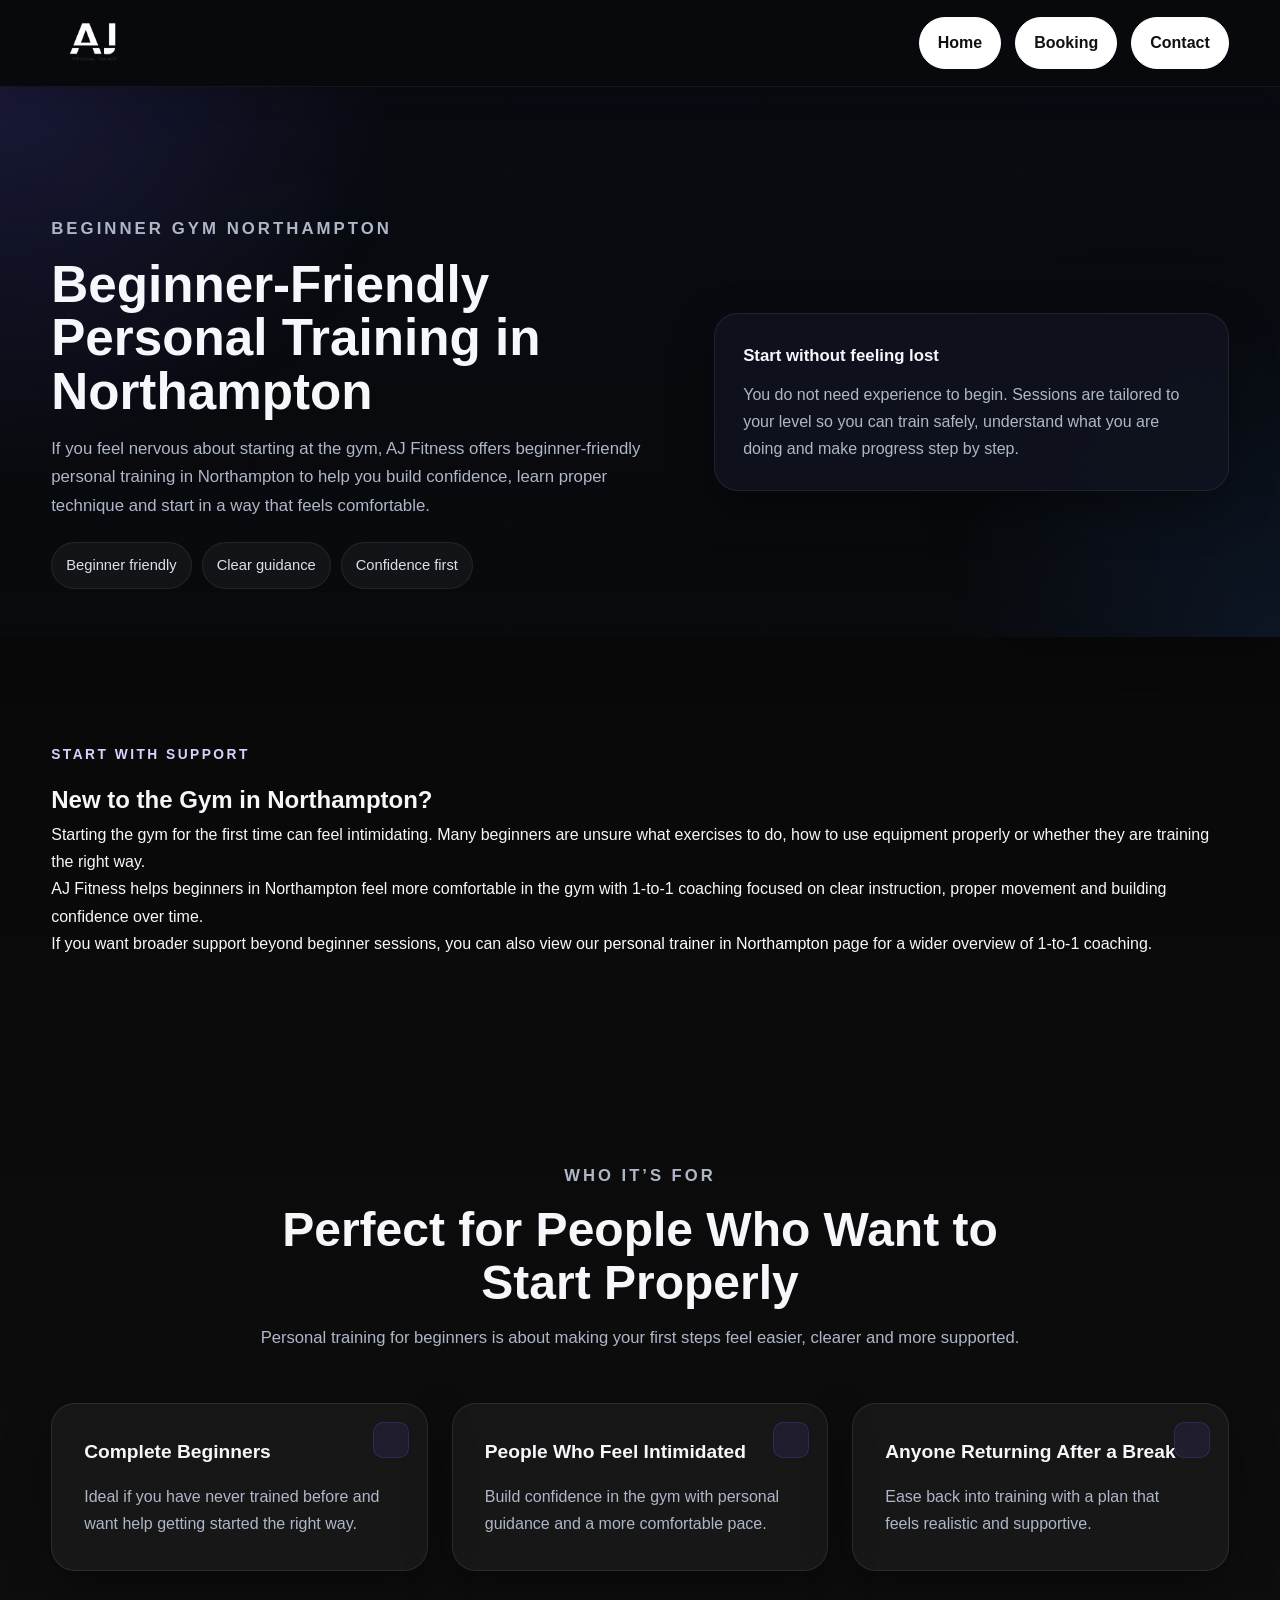
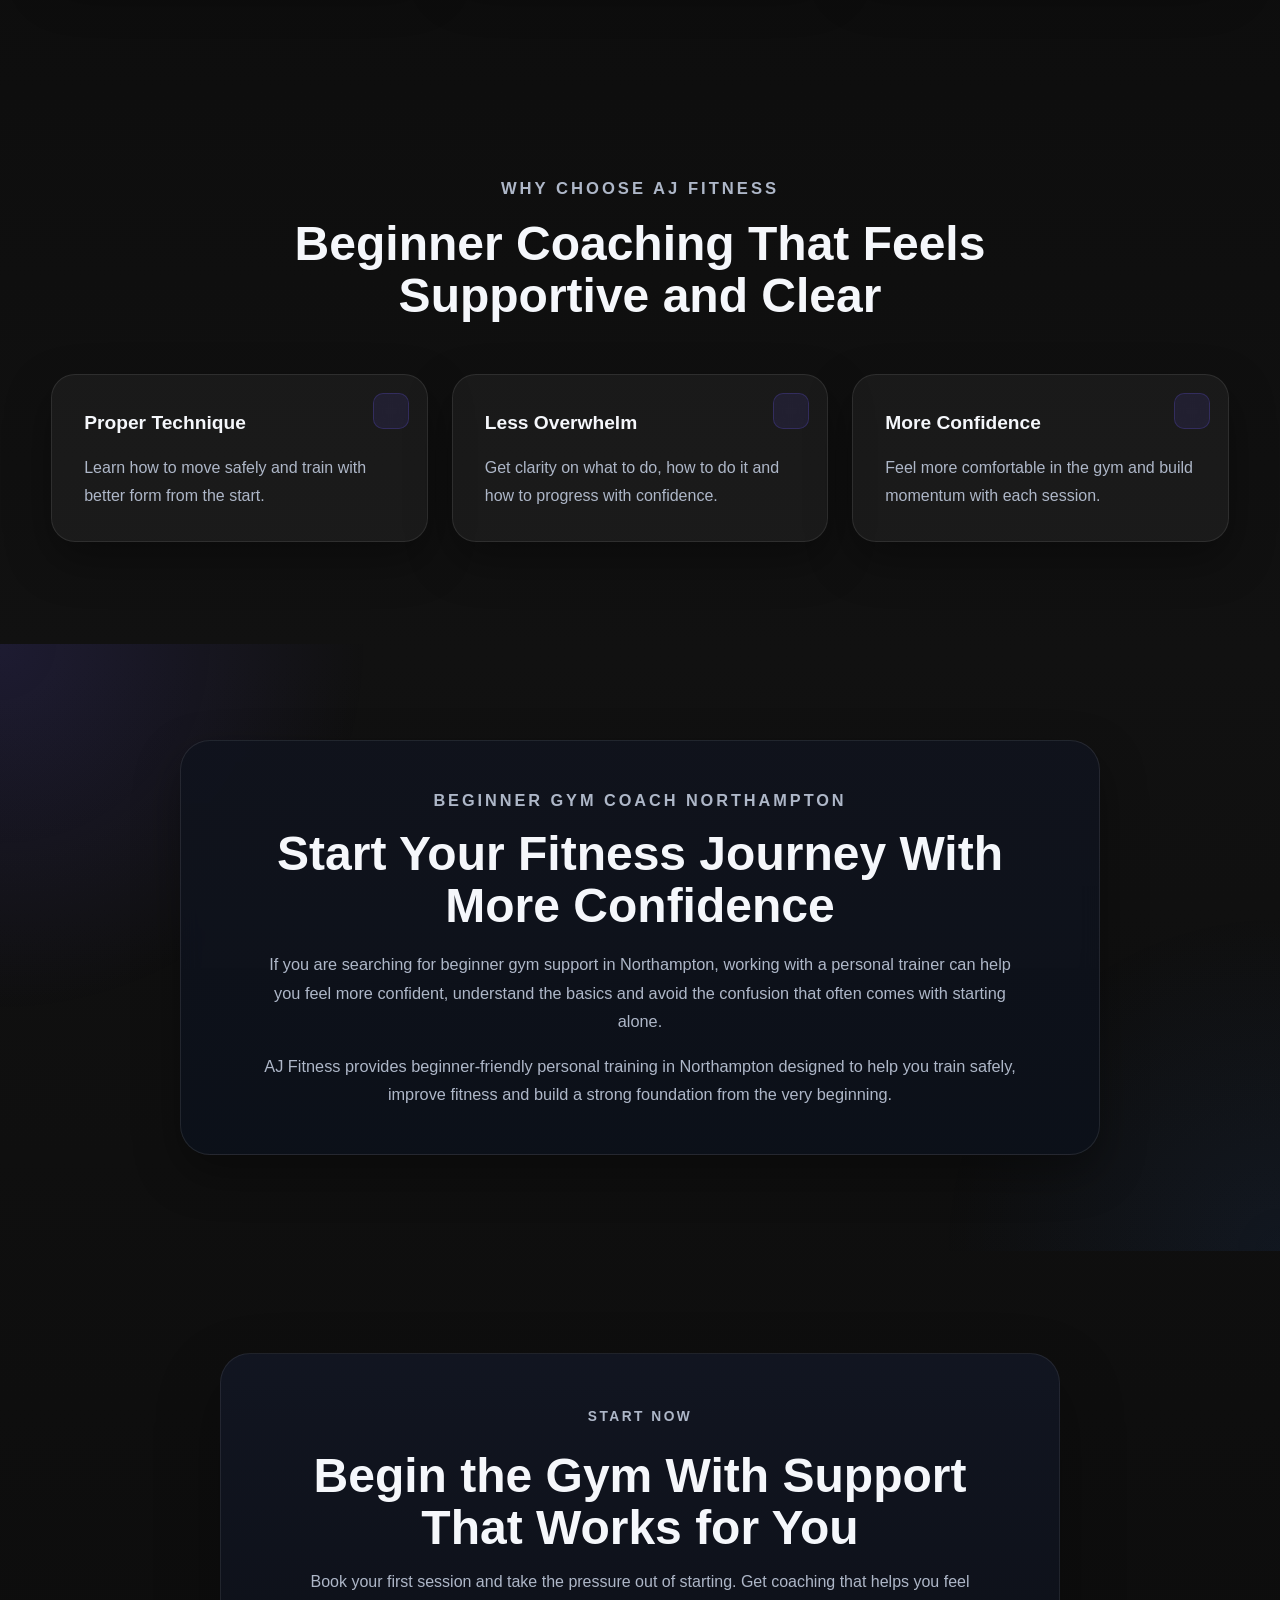
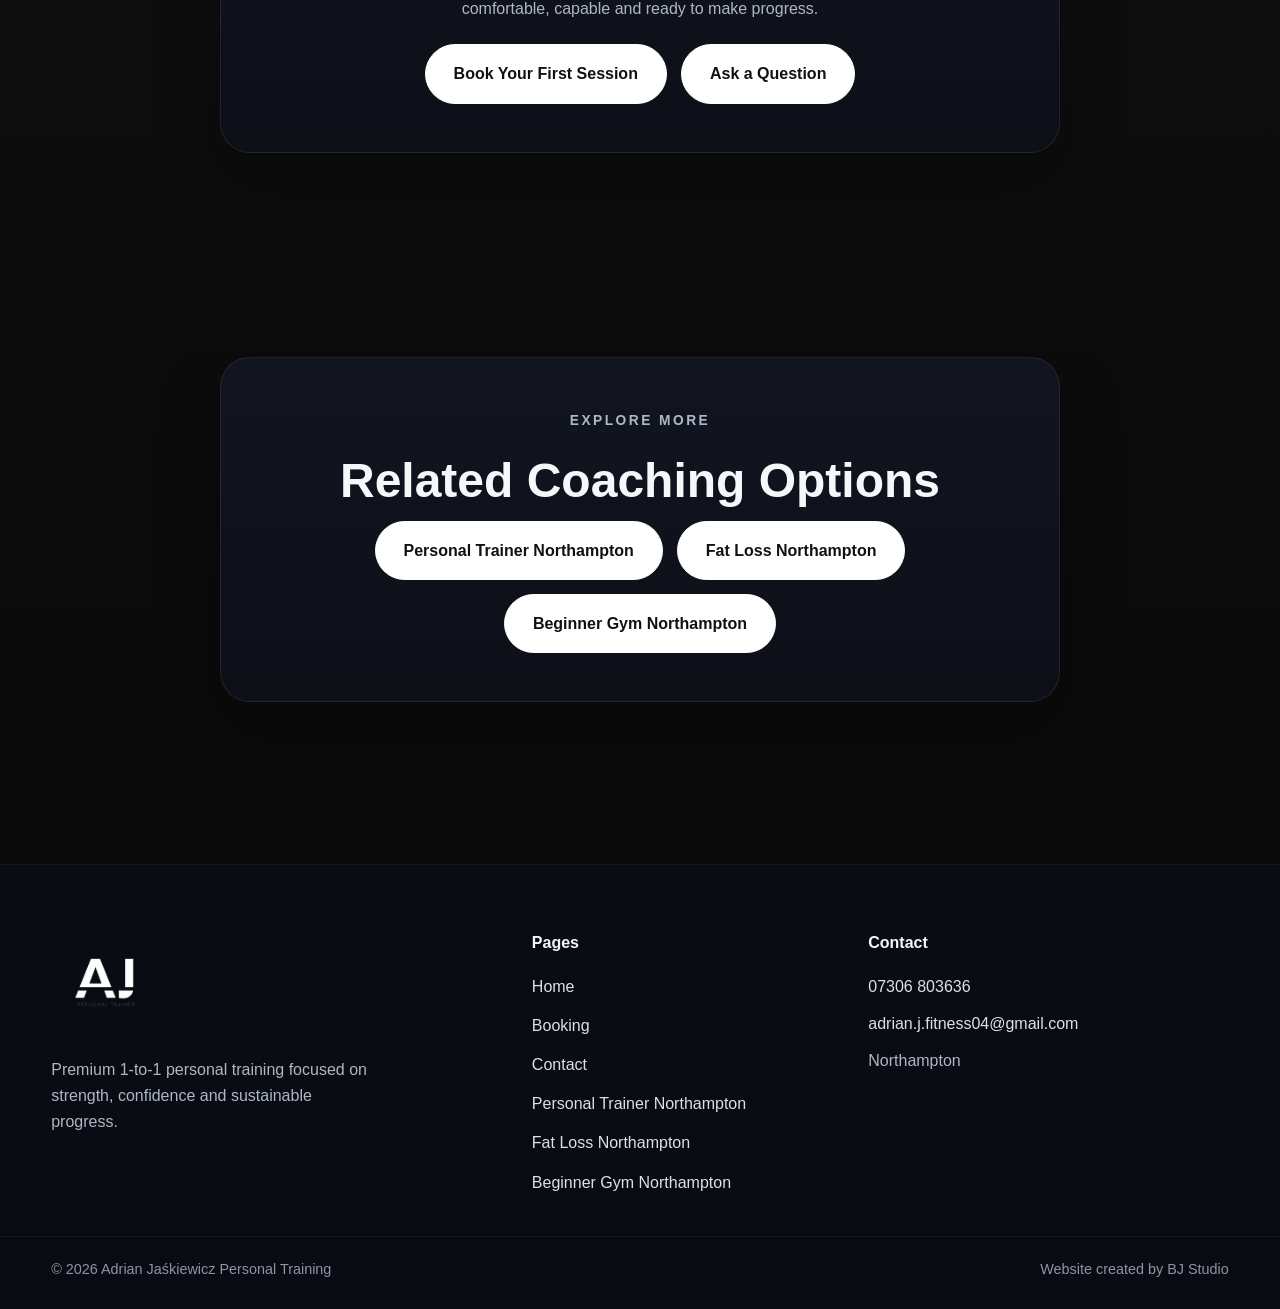
==== commit 21b6cad1: "fix: add looping video background and improve homepage layout" ====
--- a/beginner-gym-northampton.html
+++ b/beginner-gym-northampton.html
@@ -25,7 +25,7 @@
   <meta name="twitter:description" content="Beginner-friendly personal training in Northampton with clear guidance, proper technique and confidence-first support.">
   <meta name="twitter:image" content="https://ajfitness.uk/Images/home-pic.jpg">
 
-  <link rel="stylesheet" href="style.css">
+  <link rel="stylesheet" href="style.css?v=23">
 
   <script type="application/ld+json">
   {
--- a/style.css
+++ b/style.css
@@ -1611,3 +1611,73 @@
 .hero-text h1 { text-shadow:0 3px 30px rgba(0,0,0,.65); }
 @media(max-width:767px) { .hero-premium { min-height:85vh; } .hero-video-shade { background:linear-gradient(180deg,rgba(0,0,0,.75),rgba(0,0,0,.82)); } .hero-background-video { object-position:60% center; } .logo { height:70px; max-width:100px; } }
 @media(prefers-reduced-motion:reduce) { .hero-background-video { display:none; } }
+
+/* AJ Fitness 2.1 — streamlined homepage */
+.logo {height:104px; max-width:190px; width:auto;}
+.footer-logo {max-width:180px;}
+.nav {padding:4px 0;}
+.about-featured {padding:4rem 0 5rem; scroll-margin-top:110px;}
+.about-featured .about-grid {grid-template-columns:minmax(260px,.85fr) minmax(0,1.15fr);gap:clamp(28px,5vw,76px);}
+.about-featured .about-image img {width:100%;height:auto;aspect-ratio:4/5;max-height:620px;border-radius:26px;object-fit:cover;object-position:center;}
+.about-featured .about-text h1 {font-size:clamp(2.2rem,4.1vw,4.2rem);line-height:1.08;margin:14px 0 22px;}
+.about-actions {margin:26px 0;display:flex;gap:12px;flex-wrap:wrap;}
+.single-training-video {max-width:1060px;margin:0 auto;background:#151515;border:1px solid rgba(255,255,255,.1);border-radius:24px;overflow:hidden;}
+.single-training-video video {width:100%;display:block;max-height:600px;aspect-ratio:16/9;object-fit:contain;background:#080808;}
+.single-video-footer {padding:22px 28px;display:flex;align-items:center;justify-content:space-between;gap:20px;flex-wrap:wrap;}
+.single-video-footer p {font-weight:700;font-size:1.2rem;margin:0;}
+@media(max-width:900px){.about-featured .about-grid{grid-template-columns:1fr;}.about-featured .about-image img{max-width:600px;max-height:520px;aspect-ratio:5/4;}.about-featured .about-image{justify-content:flex-start;}}
+@media(max-width:600px){.logo{height:82px;max-width:145px;}.about-featured{padding:2rem 0 3rem;}.about-featured .about-image img{aspect-ratio:4/4;}.single-video-footer{padding:18px;}.single-training-video{border-radius:16px;}}
+
+/* AJ Fitness 2.2 — cleaner monochrome layout */
+:root { --accent:#fff; --accent-2:#fff; }
+html { scroll-padding-top: 105px; }
+.header { background:rgba(8,9,12,.97); }
+.nav { min-height:88px; padding:4px 0; }
+.logo { height:92px; max-width:175px; }
+.site-nav a, .site-nav a:hover, .site-nav a[aria-current="page"] {
+  background:#fff; color:#111; box-shadow:none; border:1px solid #fff;
+}
+.site-nav a:hover, .btn:hover { background:#e6e6e6; color:#111; }
+.btn, .btn:visited { background:#fff; color:#111; box-shadow:none; }
+.btn-secondary, .btn-secondary:visited { background:#181818; color:#fff; border:1px solid #444; }
+.btn-secondary:hover { background:#303030; color:#fff; }
+button:not(.menu-toggle), input[type="submit"] { accent-color:#fff; }
+.stats-strip { margin-top:0; }
+.video-banner { padding:22px 0 10px; background:#080808; }
+.video-banner .container { max-width:1220px; }
+.video-banner video { display:block; width:100%; height:clamp(185px,26vw,320px); object-fit:cover; object-position:center; border-radius:20px; background:#080808; border:1px solid #252525; }
+.about-featured { padding:2.2rem 0 3.5rem; scroll-margin-top:105px; }
+.about-featured .about-grid { grid-template-columns:minmax(240px,.82fr) minmax(0,1.18fr); gap:clamp(24px,4vw,56px); align-items:center; }
+.about-featured .about-image img { aspect-ratio:4/4.5; max-height:470px; object-position:center 30%; }
+.about-featured .about-text h1 { font-size:clamp(2rem,3vw,3.05rem); line-height:1.12; margin:8px 0 15px; }
+.about-featured .about-text p { line-height:1.55; margin-bottom:10px; }
+.about-actions { margin:18px 0; }
+.about-highlights { gap:12px; }
+.about-highlights .mini-card { padding:15px 18px; }
+.about-highlights .mini-card p { margin:5px 0 0; }
+@media(max-width:900px) { .about-featured .about-grid {grid-template-columns:1fr;} .about-featured .about-image img {max-height:390px; aspect-ratio:5/3; width:100%;} }
+@media(max-width:600px) { .nav {min-height:74px;} .logo {height:78px;max-width:150px;} .video-banner {padding:12px 0 0;} .video-banner video {height:200px;border-radius:14px;} .about-featured {padding:1.8rem 0 2.6rem;} .about-featured .about-text h1 {font-size:clamp(1.85rem,8vw,2.45rem);} .about-featured .about-image img {aspect-ratio:4/3;max-height:310px;} }
+
+/* v2.3: background video, accessible contrast and compact above-the-fold intro */
+:root { --accent:#ffffff; --accent-2:#ffffff; }
+.header {position:relative;top:auto;background:#08090c;}
+.nav {min-height:78px;padding:0;}
+.logo {height:86px;max-width:180px;object-fit:contain;}
+.site-nav a,.site-nav a:link,.site-nav a:visited,.site-nav a:hover,.site-nav a[aria-current="page"] {background:#fff!important;color:#111!important;border-color:#fff!important;box-shadow:none!important;}
+a.btn,a.btn:link,a.btn:visited,a.btn:hover,a.btn:focus-visible,button.btn {background:#fff!important;color:#111!important;border:1px solid #fff!important;text-shadow:none!important;-webkit-text-fill-color:#111!important;box-shadow:none!important;}
+a.btn-secondary,a.btn-secondary:visited,a.btn-secondary:hover {background:#fff!important;color:#111!important;border-color:#fff!important;}
+.cinematic-about {position:relative;isolation:isolate;overflow:hidden;background:#08090c;min-height:calc(100svh - 79px);display:flex;align-items:center;padding:22px 0 26px;}
+.about-background-video {position:absolute;inset:0;width:100%;height:100%;object-fit:cover;object-position:center;z-index:-2;pointer-events:none;}
+.about-video-overlay {position:absolute;inset:0;z-index:-1;background:linear-gradient(90deg,rgba(0,0,0,.89),rgba(0,0,0,.78)),rgba(0,0,0,.16);pointer-events:none;}
+.cinematic-about .about-grid {grid-template-columns:minmax(220px,.8fr) minmax(0,1.2fr);gap:clamp(22px,3.5vw,50px);align-items:center;}
+.cinematic-about .about-image img {width:100%;max-height:min(65svh,490px);aspect-ratio:4/4.5;object-fit:cover;object-position:center 30%;border-radius:22px;}
+.cinematic-about .about-text h1 {font-size:clamp(1.8rem,2.8vw,2.9rem);line-height:1.08;margin:5px 0 12px;}
+.cinematic-about .about-text p {font-size:clamp(.9rem,1.05vw,1rem);line-height:1.45;margin-bottom:9px;}
+.cinematic-about .about-actions {margin:13px 0;}
+.cinematic-about .about-highlights {gap:10px;}
+.cinematic-about .mini-card {padding:12px 15px;background:rgba(10,11,15,.86);}
+.cinematic-about .mini-card h3 {font-size:1rem;}
+.cinematic-about .mini-card p {font-size:.87rem;line-height:1.35;}
+@media(max-width:900px){.cinematic-about {min-height:auto;padding:30px 0 38px;}.cinematic-about .about-grid{grid-template-columns:1fr;}.cinematic-about .about-image img{max-height:340px;aspect-ratio:16/9;}.cinematic-about .about-text h1{font-size:clamp(1.8rem,5vw,2.7rem);}}
+@media(max-width:600px){.nav{min-height:72px;}.logo{height:76px;max-width:145px;}.cinematic-about{padding:22px 0 32px;}.cinematic-about .about-image img{max-height:260px;aspect-ratio:4/3;}.cinematic-about .about-text h1{font-size:clamp(1.65rem,7vw,2.15rem);}.cinematic-about .about-highlights{grid-template-columns:1fr;}}
+@media(prefers-reduced-motion:reduce){.about-background-video{display:none;}.cinematic-about{background:#08090c url("Images/Gym_2.jpg") center/cover no-repeat;}}
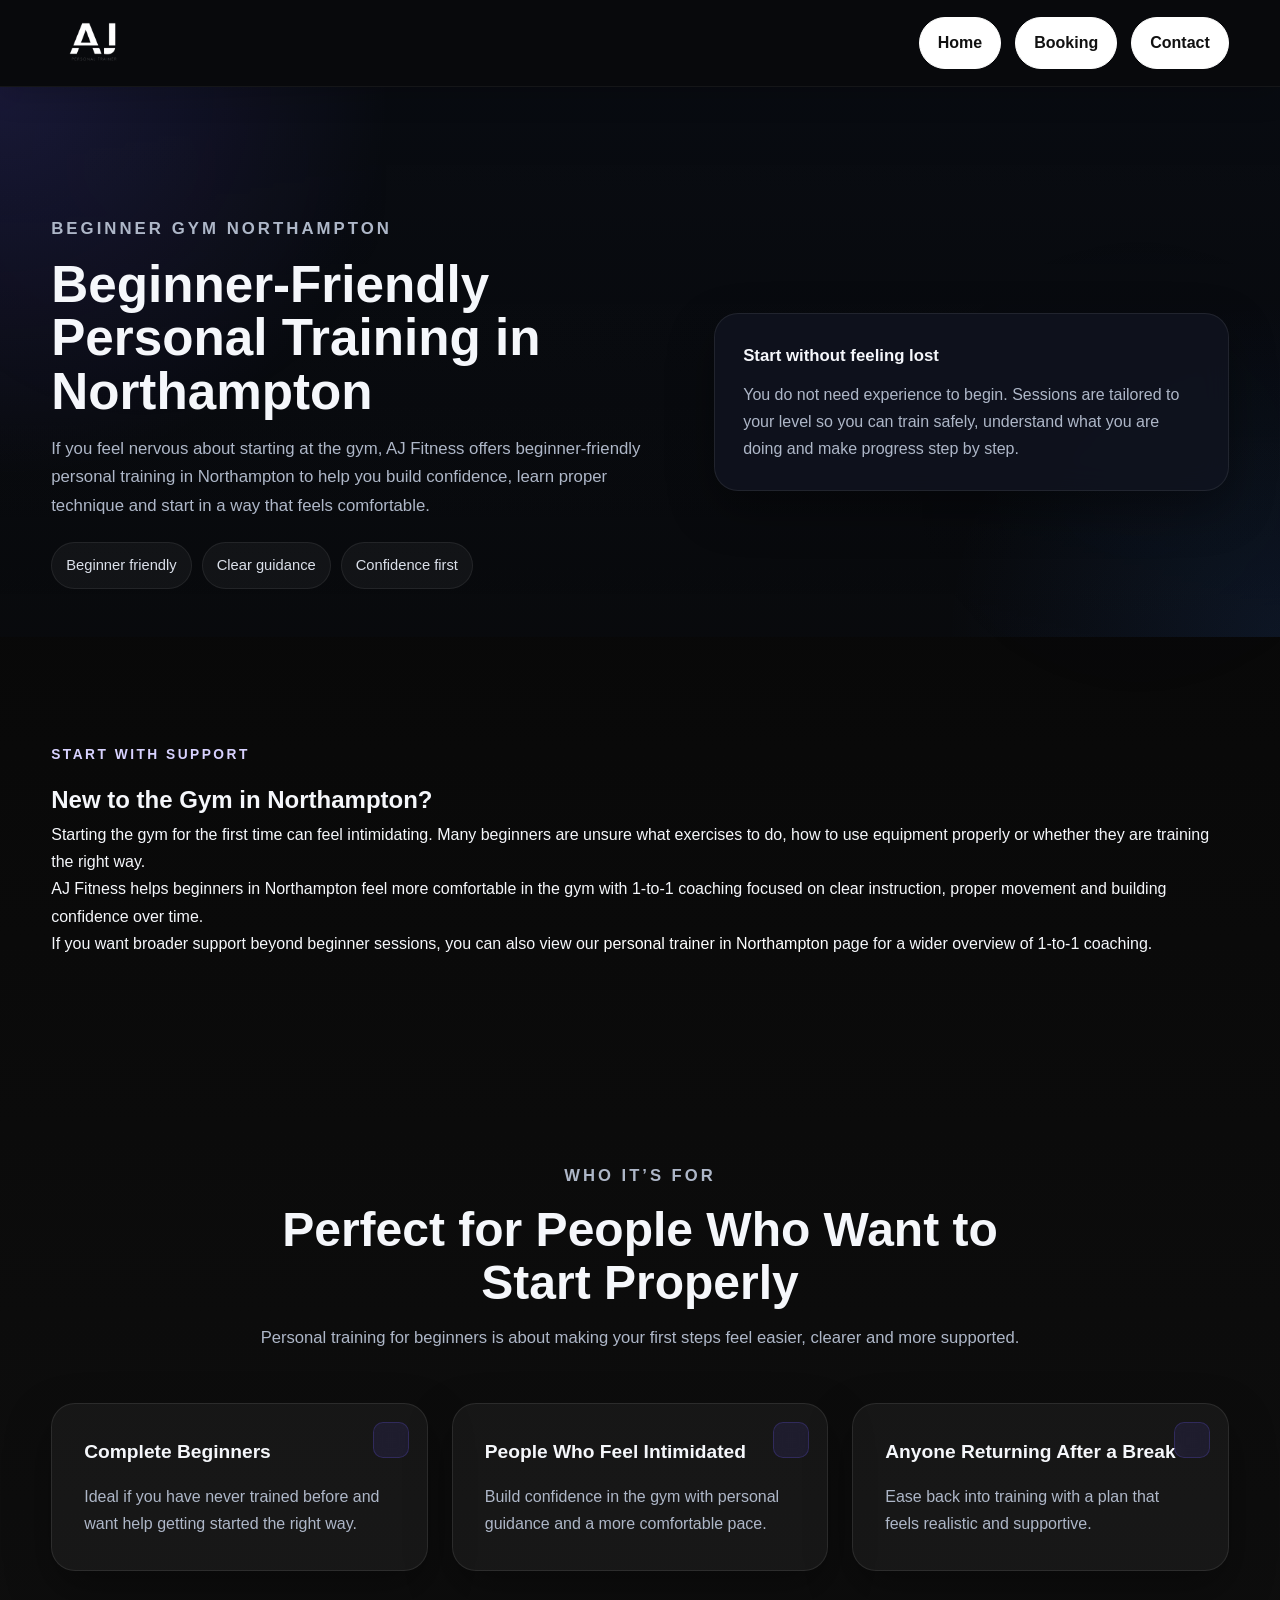
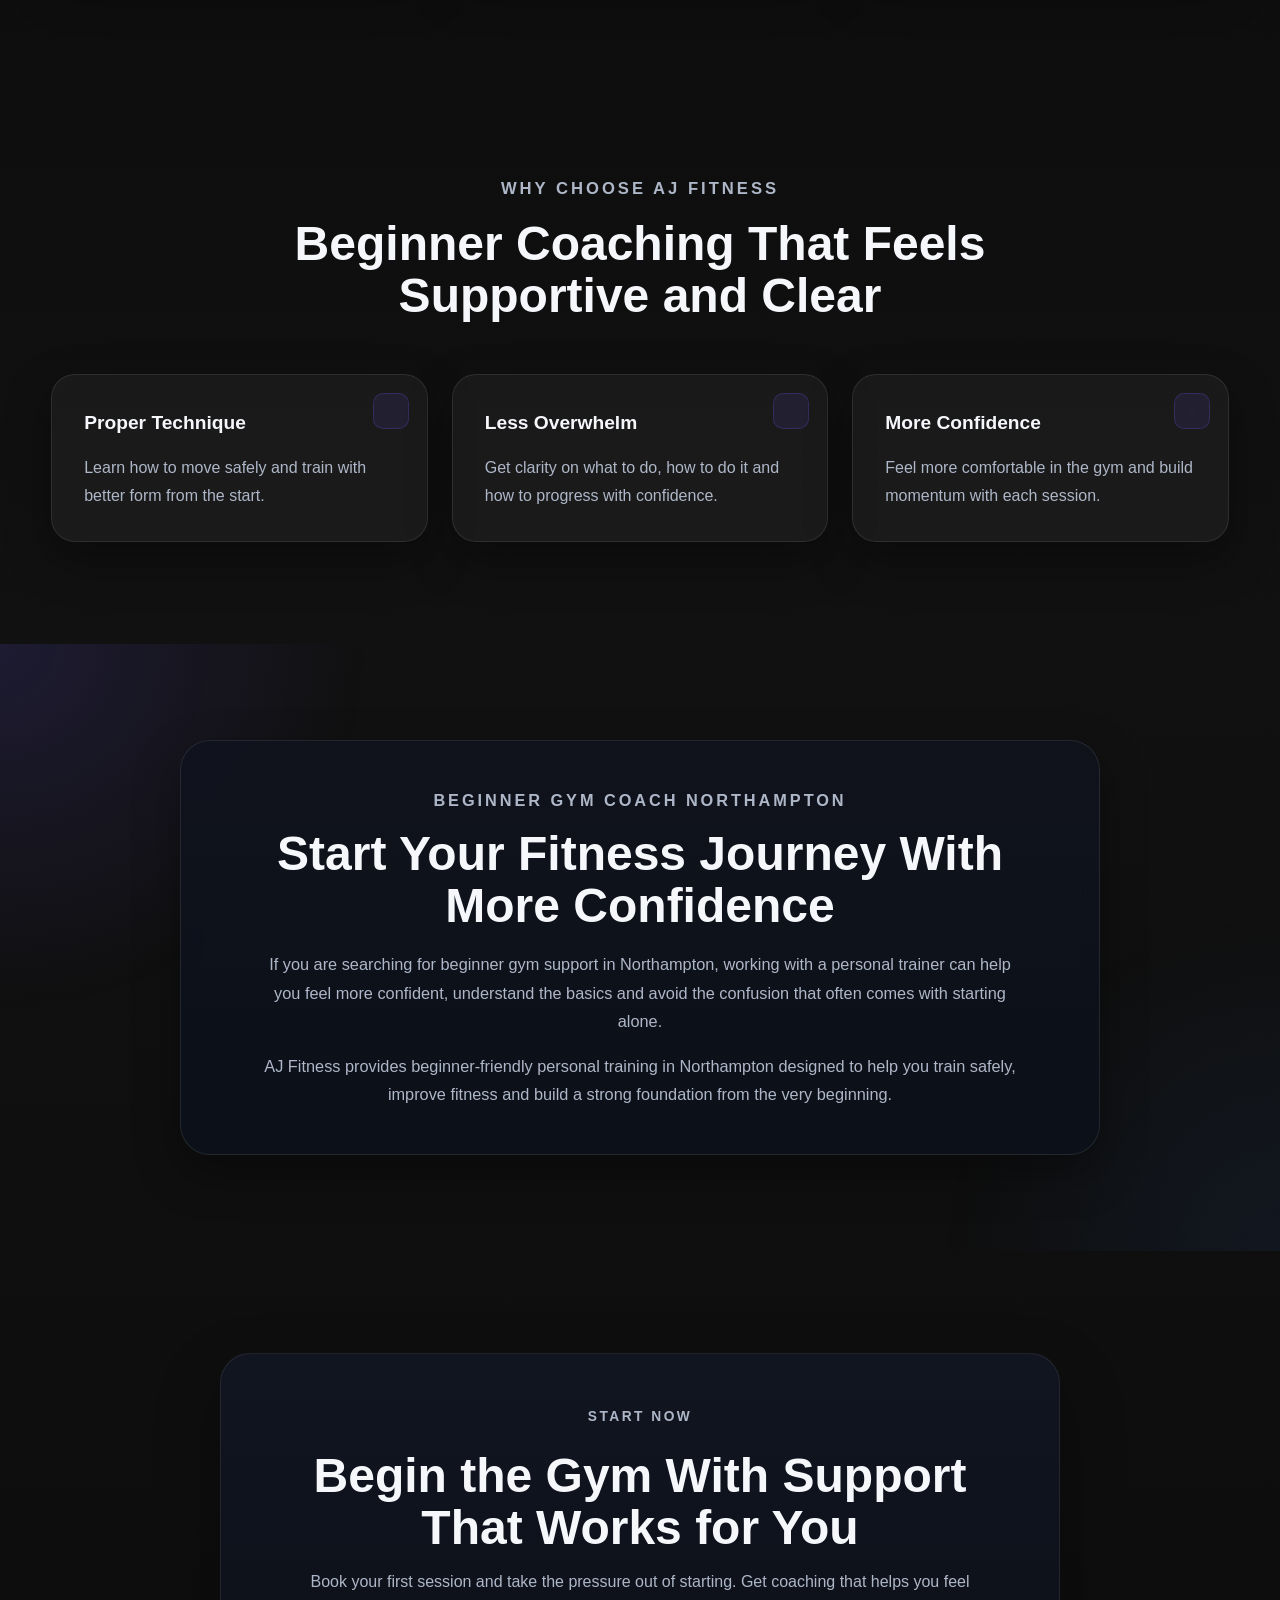
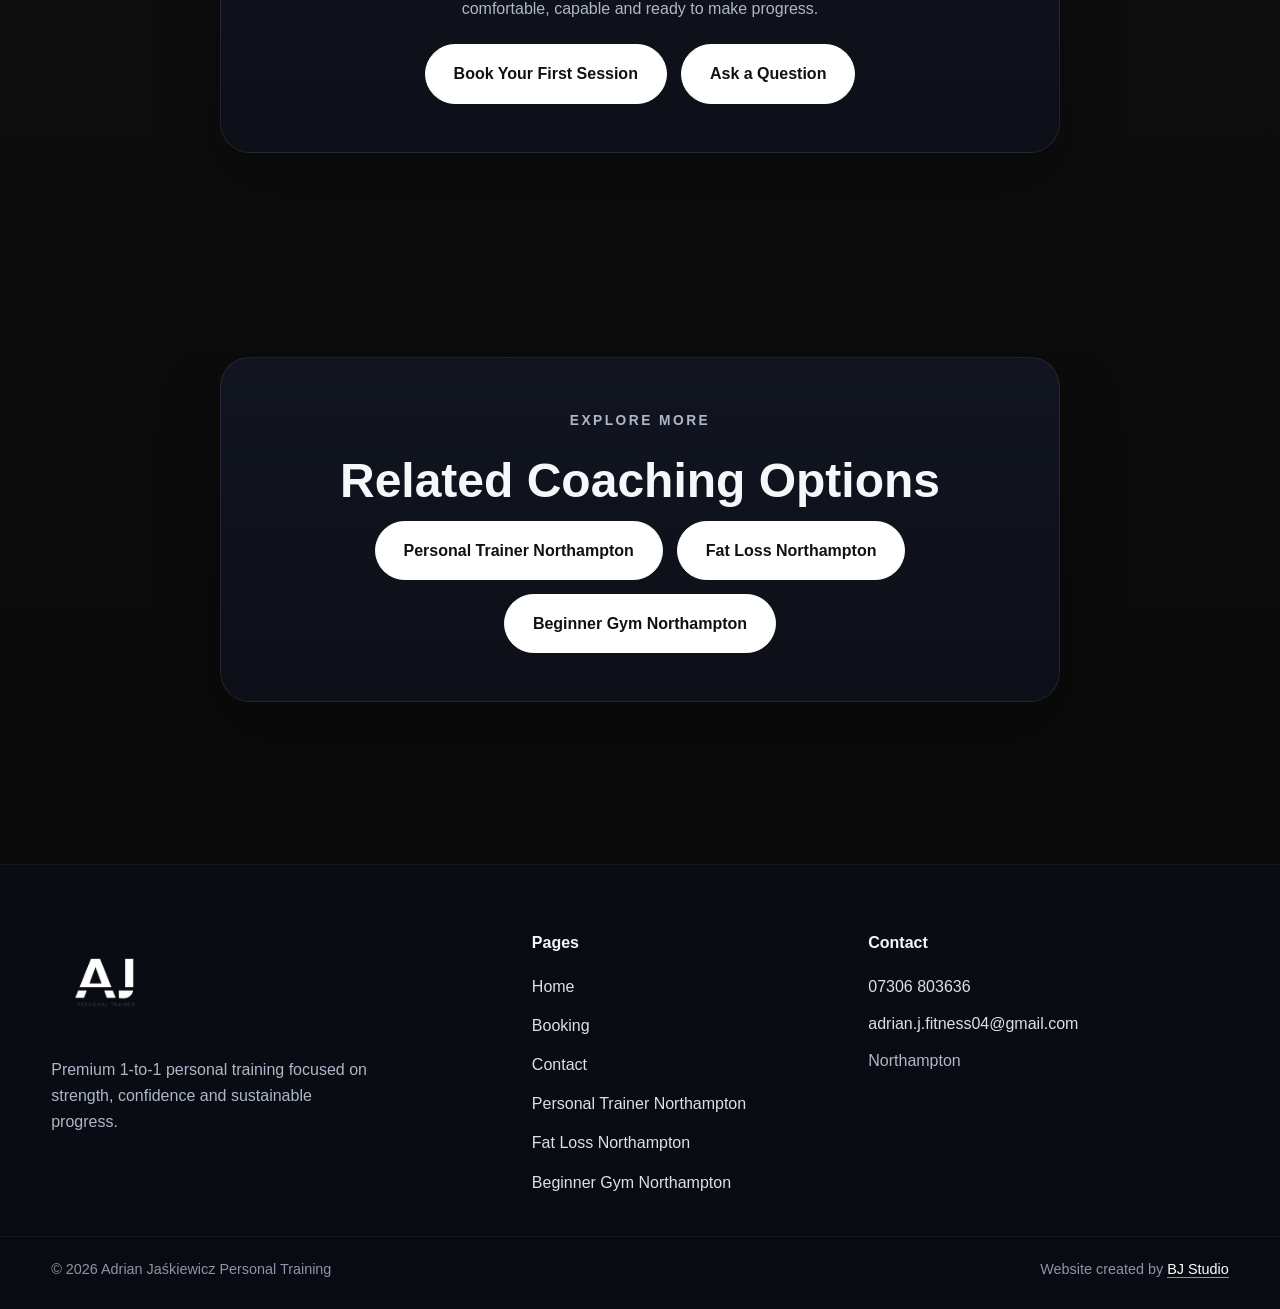
==== commit 44de3b3d: "fix: improve logo visibility, hero spacing and BJ Studio footer link" ====
--- a/beginner-gym-northampton.html
+++ b/beginner-gym-northampton.html
@@ -25,7 +25,7 @@
   <meta name="twitter:description" content="Beginner-friendly personal training in Northampton with clear guidance, proper technique and confidence-first support.">
   <meta name="twitter:image" content="https://ajfitness.uk/Images/home-pic.jpg">
 
-  <link rel="stylesheet" href="style.css?v=23">
+  <link rel="stylesheet" href="style.css?v=26">
 
   <script type="application/ld+json">
   {
@@ -334,7 +334,7 @@
     <div class="footer-bottom">
       <div class="container footer-bottom-inner">
         <p>&copy; 2026 Adrian Jaśkiewicz Personal Training</p>
-        <p class="footer-credit">Website created by BJ Studio</p>
+        <p class="footer-credit">Website created by <a href="https://bjdesign.co.uk/" target="_blank" rel="noopener noreferrer">BJ Studio</a></p>
       </div>
     </div>
   </footer>
--- a/style.css
+++ b/style.css
@@ -1681,3 +1681,45 @@
 @media(max-width:900px){.cinematic-about {min-height:auto;padding:30px 0 38px;}.cinematic-about .about-grid{grid-template-columns:1fr;}.cinematic-about .about-image img{max-height:340px;aspect-ratio:16/9;}.cinematic-about .about-text h1{font-size:clamp(1.8rem,5vw,2.7rem);}}
 @media(max-width:600px){.nav{min-height:72px;}.logo{height:76px;max-width:145px;}.cinematic-about{padding:22px 0 32px;}.cinematic-about .about-image img{max-height:260px;aspect-ratio:4/3;}.cinematic-about .about-text h1{font-size:clamp(1.65rem,7vw,2.15rem);}.cinematic-about .about-highlights{grid-template-columns:1fr;}}
 @media(prefers-reduced-motion:reduce){.about-background-video{display:none;}.cinematic-about{background:#08090c url("Images/Gym_2.jpg") center/cover no-repeat;}}
+
+/* AJ Fitness 2.4 - full-bleed cinematic background, compact introductory panel */
+.cinematic-about {width:100%; min-height:calc(100svh - 110px); padding:20px 0 24px; background:#070707; isolation:isolate;}
+.cinematic-about .about-background-video {position:absolute!important;inset:0!important;width:100%!important;height:100%!important;object-fit:cover!important;object-position:center center!important;z-index:-2!important;pointer-events:none!important;display:block;}
+.cinematic-about .about-video-overlay {position:absolute;inset:0;z-index:-1;background:linear-gradient(90deg,rgba(0,0,0,.84),rgba(0,0,0,.72)),rgba(0,0,0,.15);}
+.cinematic-about .about-grid {position:relative;z-index:1;grid-template-columns:minmax(0,.72fr) minmax(0,1.28fr);gap:clamp(20px,3vw,46px);align-items:center;}
+.cinematic-about .about-image img {height:min(56svh,440px);max-height:none;width:100%;aspect-ratio:auto;object-fit:cover;object-position:center 30%;}
+.cinematic-about .about-text h1 {font-size:clamp(1.7rem,2.45vw,2.65rem);line-height:1.12;margin:4px 0 12px;max-width:22ch;}
+.cinematic-about .about-text p {font-size:clamp(.9rem,1vw,1rem);line-height:1.4;margin:0 0 9px;}
+.cinematic-about .about-actions {margin:14px 0;}
+.cinematic-about .about-highlights {gap:10px;}
+.cinematic-about .mini-card {padding:11px 14px;}
+.cinematic-about .mini-card p {margin:5px 0 0;}
+.site-nav a,.site-nav a:link,.site-nav a:visited,.site-nav a:hover,.site-nav a[aria-current="page"],a.btn,a.btn:link,a.btn:visited,a.btn:hover,a.btn:focus-visible,a.btn-secondary,a.btn-secondary:visited,a.btn-secondary:hover {background:#fff!important;color:#111!important;-webkit-text-fill-color:#111!important;border-color:#fff!important;text-shadow:none!important;}
+@media(max-width:900px){.cinematic-about{min-height:auto;padding:24px 0 32px;}.cinematic-about .about-grid{grid-template-columns:1fr;}.cinematic-about .about-image img{height:auto;max-height:320px;aspect-ratio:16/9;}.cinematic-about .about-text h1{font-size:clamp(1.75rem,4vw,2.35rem);}}
+@media(max-width:600px){.cinematic-about .about-image img{max-height:240px;aspect-ratio:4/3;}.cinematic-about .about-text h1{font-size:clamp(1.6rem,7vw,2rem);}.cinematic-about .about-highlights{grid-template-columns:1fr;}}
+@media(prefers-reduced-motion:reduce){.cinematic-about .about-background-video{display:none!important;}.cinematic-about{background:#08090c url('Images/Gym_2.jpg') center/cover no-repeat;}}
+
+/* AJ Fitness 2.5 - separate full-width video hero and Meet Adrian section */
+.video-hero{position:relative;isolation:isolate;display:flex;align-items:flex-end;min-height:clamp(480px,calc(100svh - 110px),800px);width:100%;overflow:hidden;background:#080808 url("Images/Gym_2.jpg") center/cover no-repeat}
+.video-hero-media{position:absolute;inset:0;width:100%;height:100%;object-fit:cover;object-position:center;z-index:-2;pointer-events:none}
+.video-hero-shade{position:absolute;inset:0;z-index:-1;background:linear-gradient(0deg,rgba(0,0,0,.72),rgba(0,0,0,.04) 65%);pointer-events:none}
+.video-hero-content{position:relative;width:100%;padding:40px 0 58px}
+.video-hero-content .section-tag{color:#fff;text-shadow:0 2px 12px #000}
+.video-hero-content h1{font-size:clamp(2rem,4vw,3.8rem);line-height:1.07;max-width:700px;margin:12px 0 22px;color:#fff;text-shadow:0 2px 20px #000}
+.about-after-video{padding:70px 0;background:#080808}
+.about-after-video .about-grid{grid-template-columns:minmax(0,.8fr) minmax(0,1.2fr);align-items:center;gap:clamp(24px,4vw,65px)}
+.about-after-video .about-image img{max-height:510px;aspect-ratio:4/4.5;object-fit:cover;object-position:center 30%}
+.about-after-video .about-text h2{font-size:clamp(1.8rem,2.7vw,2.9rem);line-height:1.12;margin:8px 0 16px}
+.about-after-video .about-text p{line-height:1.5;margin-bottom:12px}
+.about-after-video .about-highlights .mini-card{padding:14px}
+.site-nav a,.site-nav a:visited,.site-nav a:hover,a.btn,a.btn:visited,a.btn:hover,a.btn-secondary,a.btn-secondary:visited,a.btn-secondary:hover{background:#fff!important;color:#111!important;-webkit-text-fill-color:#111!important;border-color:#fff!important}
+@media(max-width:900px){.video-hero{min-height:65svh}.about-after-video .about-grid{grid-template-columns:1fr}.about-after-video .about-image img{max-height:370px;aspect-ratio:16/9}}
+@media(max-width:600px){.video-hero{min-height:65svh}.video-hero-content{padding:30px 0 38px}.video-hero-content h1{font-size:clamp(2rem,9vw,2.8rem)}.about-after-video{padding:40px 0}.about-after-video .about-image img{max-height:310px;aspect-ratio:4/3}}
+@media(prefers-reduced-motion:reduce){.video-hero-media{display:none}}
+
+/* AJ Fitness 2.6: visible white logo lettering, clickable footer credit, hero alignment */
+.logo-link .logo,.footer-brand .footer-logo{filter:brightness(0) invert(1);}
+.video-hero-content{box-sizing:border-box;max-width:1320px;padding-left:clamp(26px,5vw,90px)!important;padding-right:clamp(26px,5vw,90px)!important;margin-left:auto;margin-right:auto;}
+.footer-credit a,.footer-credit a:visited{color:#fff;text-decoration:none;border-bottom:1px solid rgba(255,255,255,.55);transition:border-color .2s ease;}
+.footer-credit a:hover,.footer-credit a:focus-visible{color:#fff;border-bottom-color:#fff;}
+@media(max-width:600px){.video-hero-content{padding-left:24px!important;padding-right:24px!important;}}
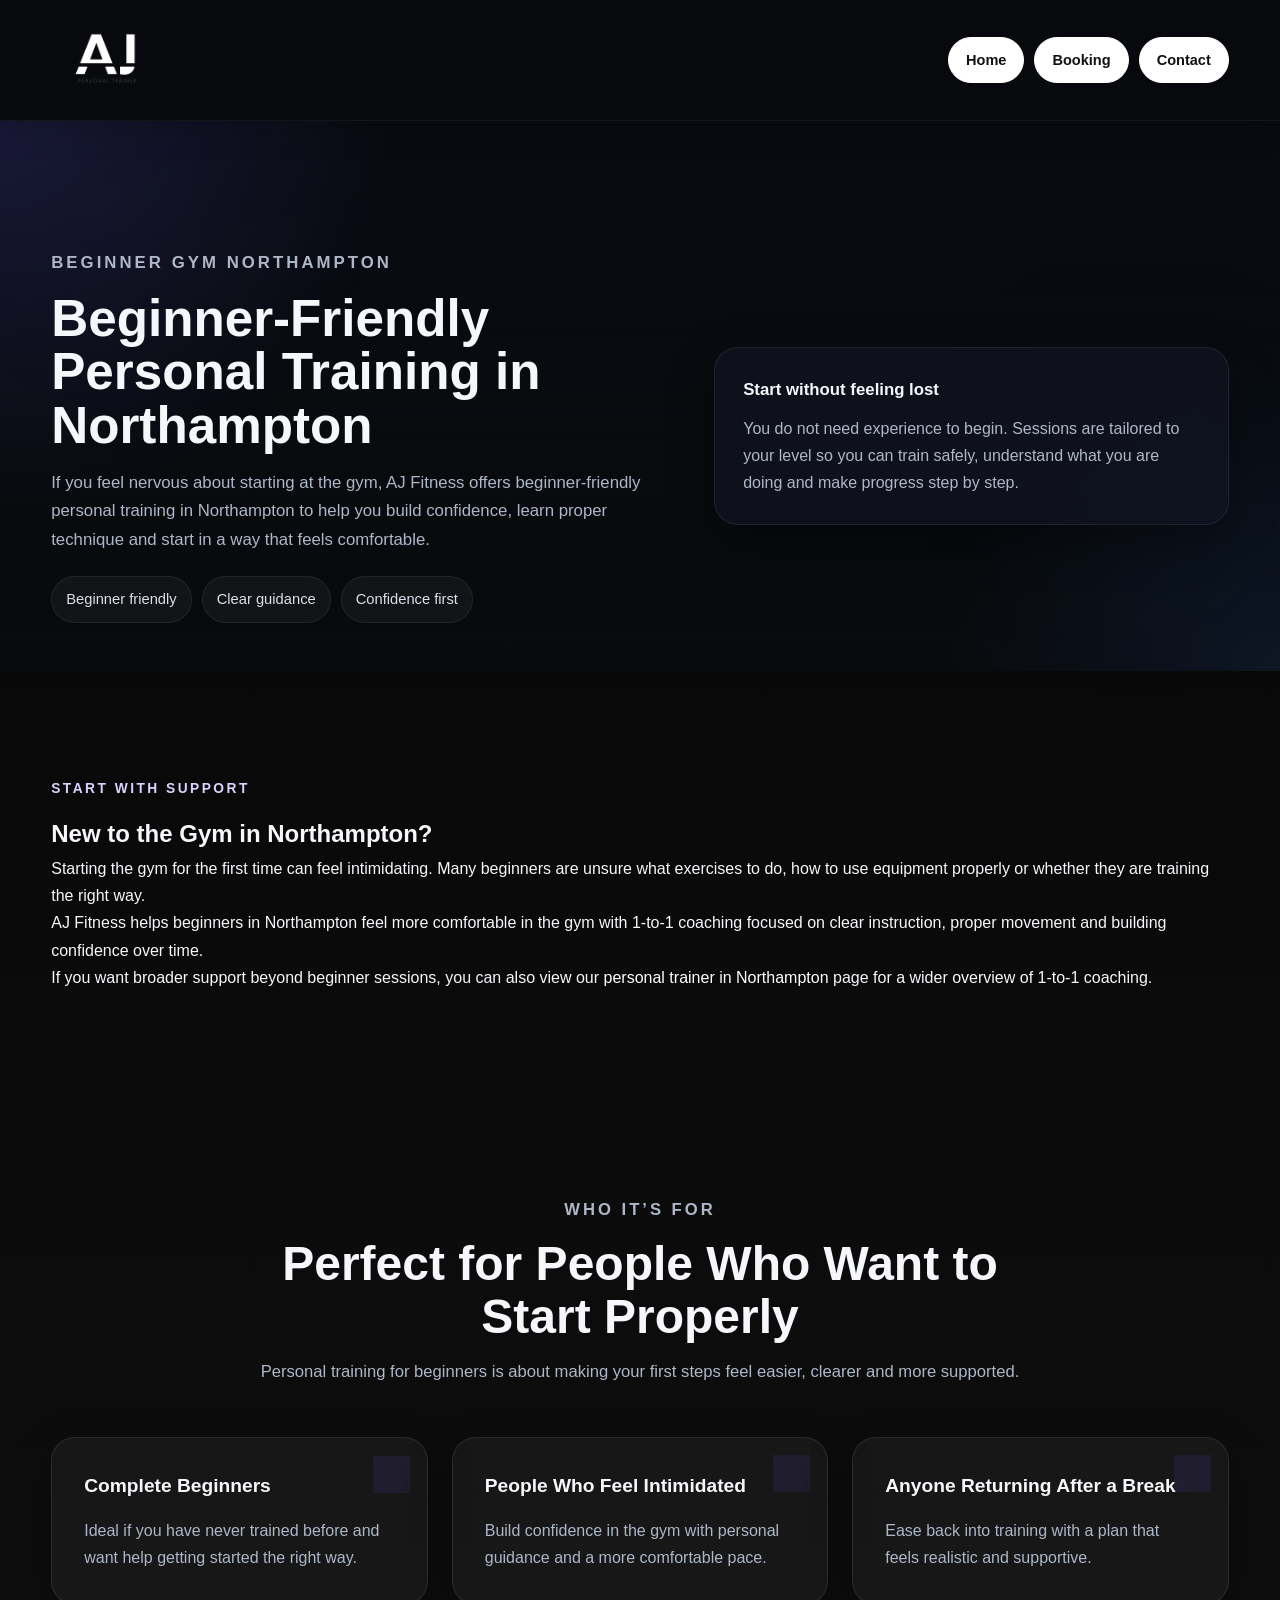
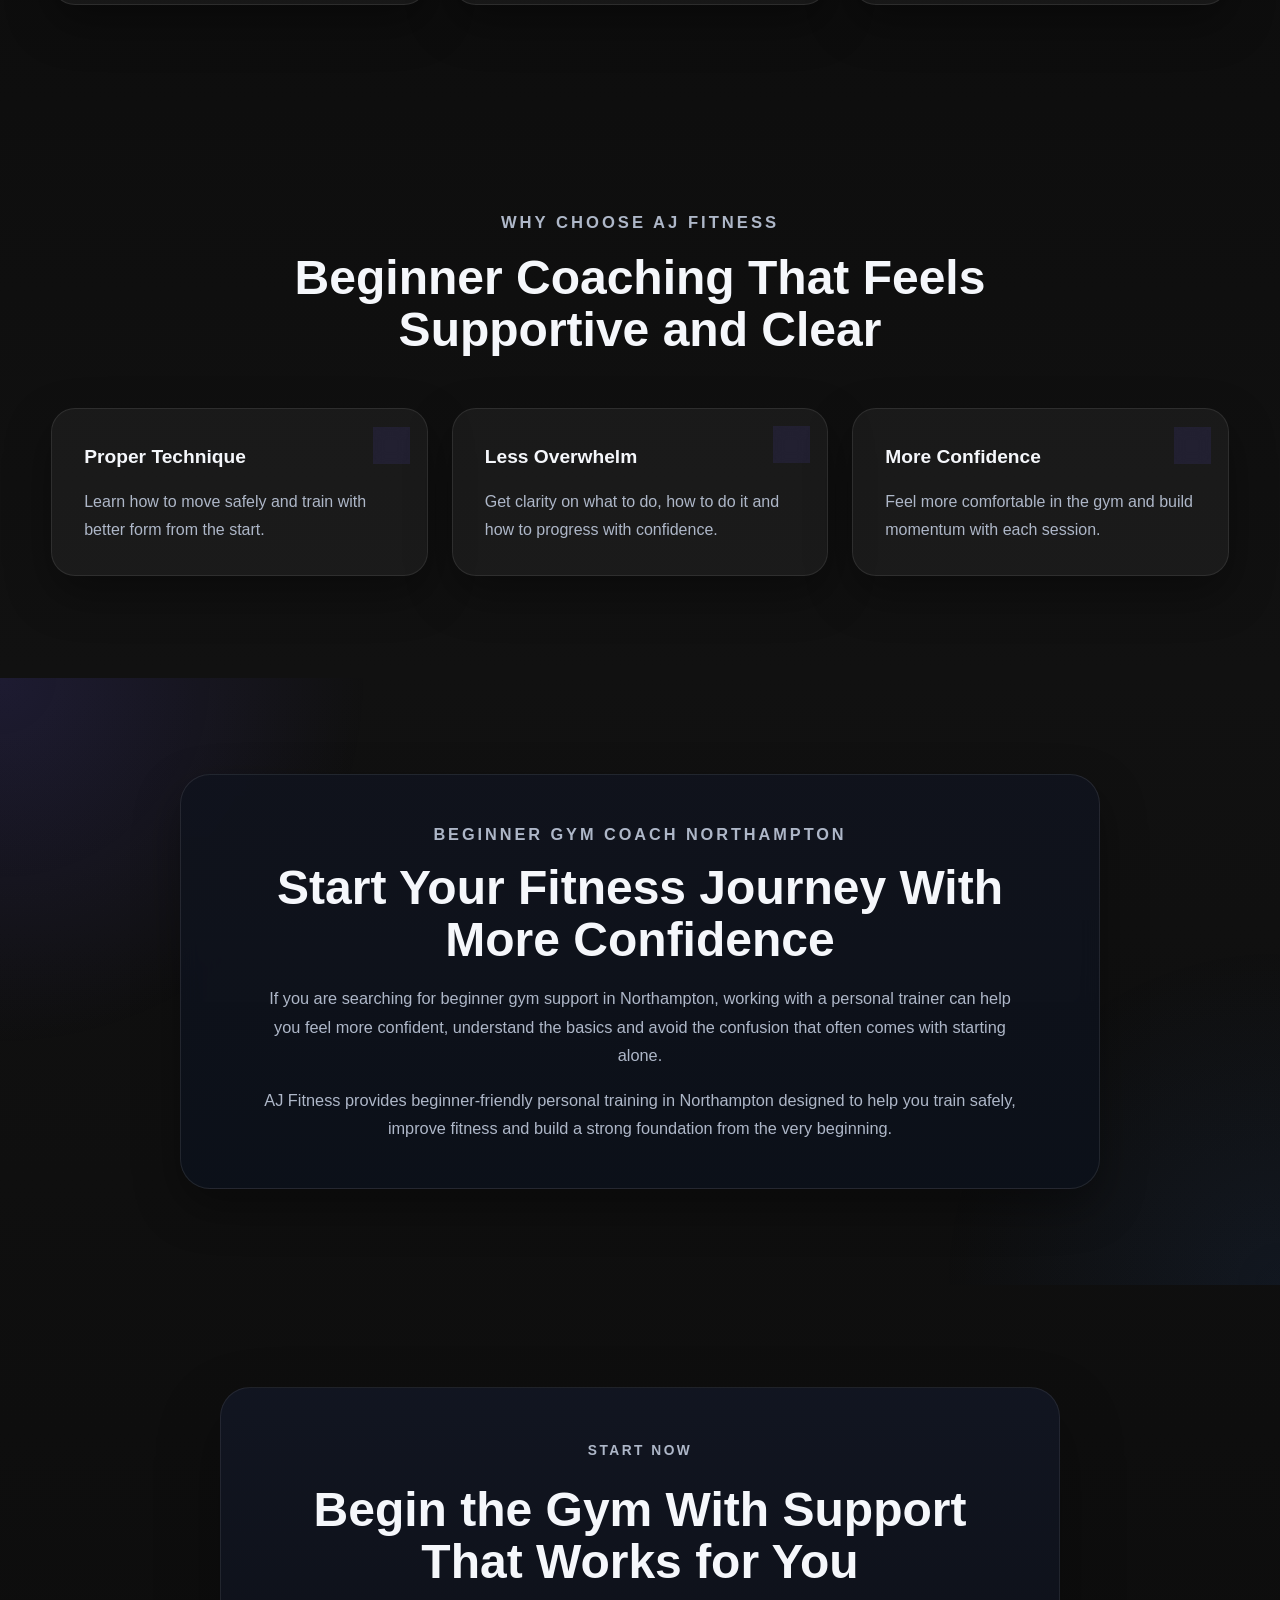
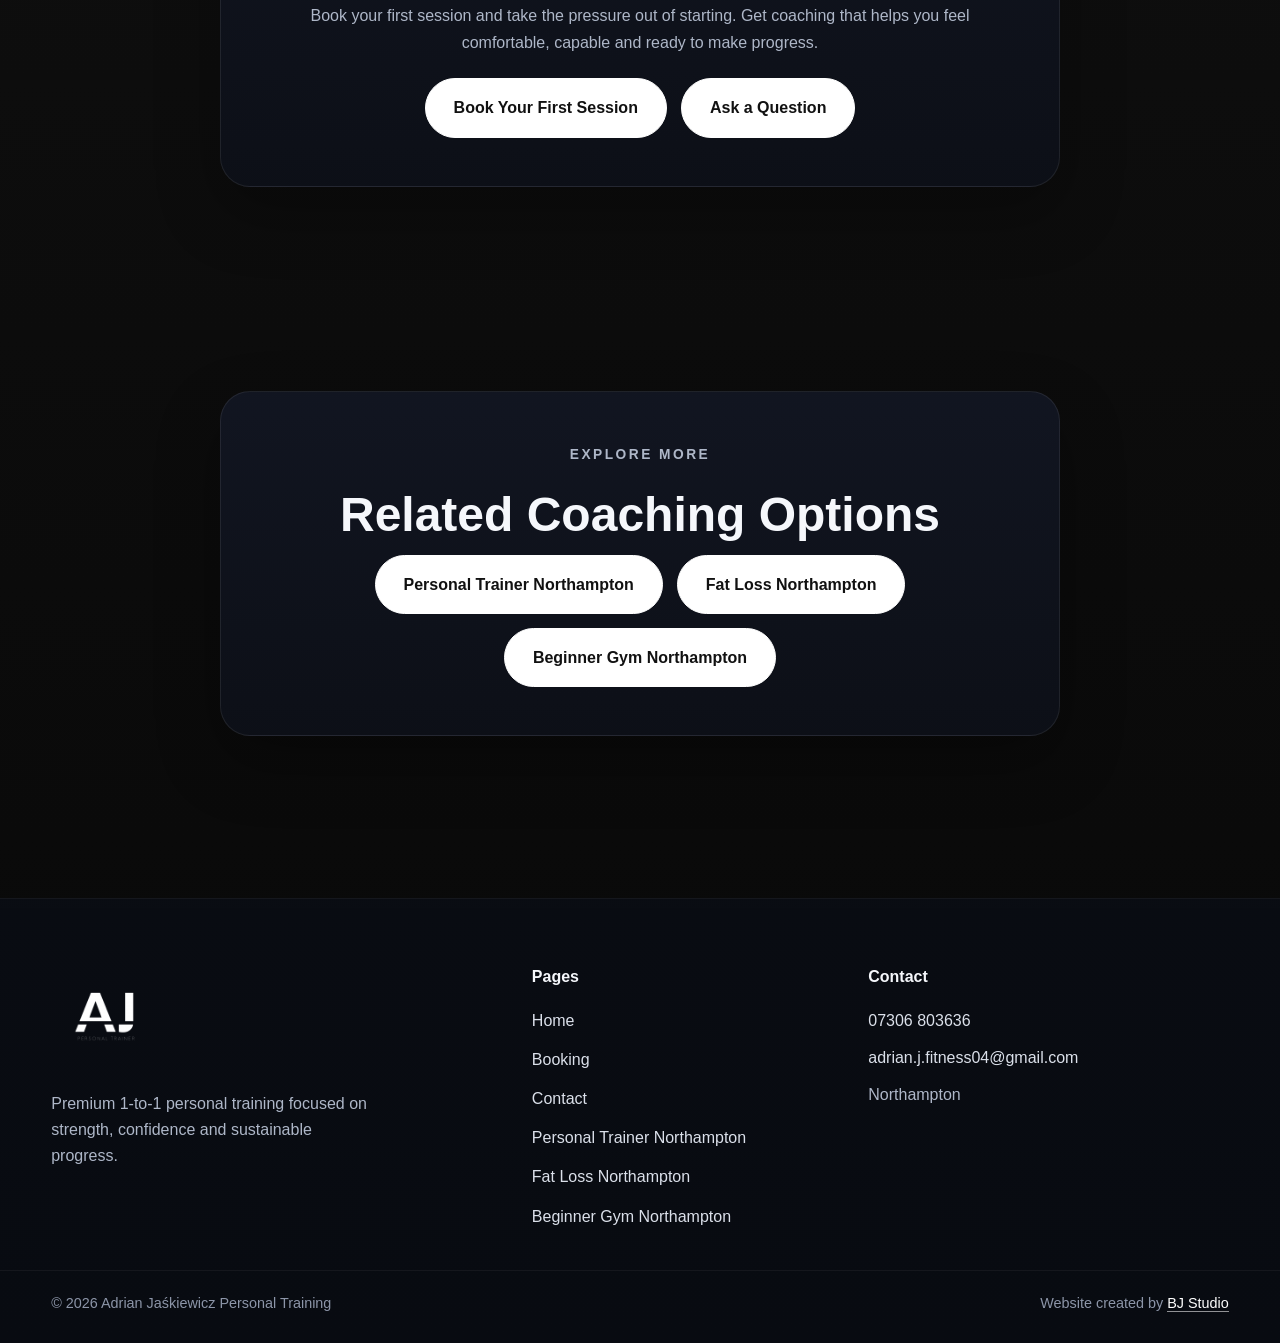
==== commit a26e24c5: "style: refine AJ logo lockup and hero alignment" ====
--- a/beginner-gym-northampton.html
+++ b/beginner-gym-northampton.html
@@ -25,7 +25,7 @@
   <meta name="twitter:description" content="Beginner-friendly personal training in Northampton with clear guidance, proper technique and confidence-first support.">
   <meta name="twitter:image" content="https://ajfitness.uk/Images/home-pic.jpg">
 
-  <link rel="stylesheet" href="style.css?v=26">
+  <link rel="stylesheet" href="style.css?v=28">
 
   <script type="application/ld+json">
   {
--- a/style.css
+++ b/style.css
@@ -1723,3 +1723,35 @@
 .footer-credit a,.footer-credit a:visited{color:#fff;text-decoration:none;border-bottom:1px solid rgba(255,255,255,.55);transition:border-color .2s ease;}
 .footer-credit a:hover,.footer-credit a:focus-visible{color:#fff;border-bottom-color:#fff;}
 @media(max-width:600px){.video-hero-content{padding-left:24px!important;padding-right:24px!important;}}
+
+/* AJ Fitness 2.7 - balanced premium header and hero */
+@media(min-width:768px){
+  .header .nav{min-height:100px;padding-top:4px;padding-bottom:4px}
+  .header .logo{height:112px!important;max-width:225px!important;width:auto}
+  .site-nav ul{gap:10px}
+  .site-nav a{padding:10px 17px!important;font-size:.91rem!important;font-weight:650!important}
+  .video-hero-content{max-width:var(--max-width)!important;width:min(92%,var(--max-width))!important;padding-left:clamp(8px,1.3vw,24px)!important;padding-right:clamp(8px,1.3vw,24px)!important}
+  .video-hero-content h1{font-size:clamp(2rem,3.3vw,3.15rem)!important;max-width:640px!important;line-height:1.13!important}
+  .video-hero-content .section-tag{font-size:.82rem;letter-spacing:.14em}
+}
+@media(max-width:767px){
+  .header .logo{height:85px!important;max-width:170px!important}
+  .video-hero-content{padding-left:24px!important;padding-right:24px!important}
+  .video-hero-content h1{font-size:clamp(1.9rem,7.5vw,2.65rem)!important}
+}
+
+/* AJ Fitness 2.8: crisp AJ-only mark, readable descriptor to the left */
+.brand-lockup{display:inline-flex;align-items:center;gap:14px;white-space:nowrap}
+.brand-descriptor{color:#fff;font-weight:750;font-size:clamp(.72rem,.95vw,.95rem);letter-spacing:.14em;line-height:1.35;text-align:right}
+.header .brand-lockup .logo{display:block;height:70px!important;width:auto!important;max-width:none!important;filter:none!important;object-fit:contain}
+.footer-brand-lockup .footer-logo{display:block;height:78px!important;width:auto!important;max-width:none!important;filter:none!important;object-fit:contain}
+@media(min-width:768px){
+  .video-hero-content{width:min(96%,var(--max-width))!important;padding-left:0!important;padding-right:24px!important;transform:translateX(-16px)}
+}
+@media(max-width:767px){
+  .brand-lockup{gap:8px}
+  .brand-descriptor{font-size:.65rem;letter-spacing:.09em}
+  .header .brand-lockup .logo{height:53px!important}
+  .footer-brand-lockup .footer-logo{height:65px!important}
+  .video-hero-content{padding-left:18px!important}
+}
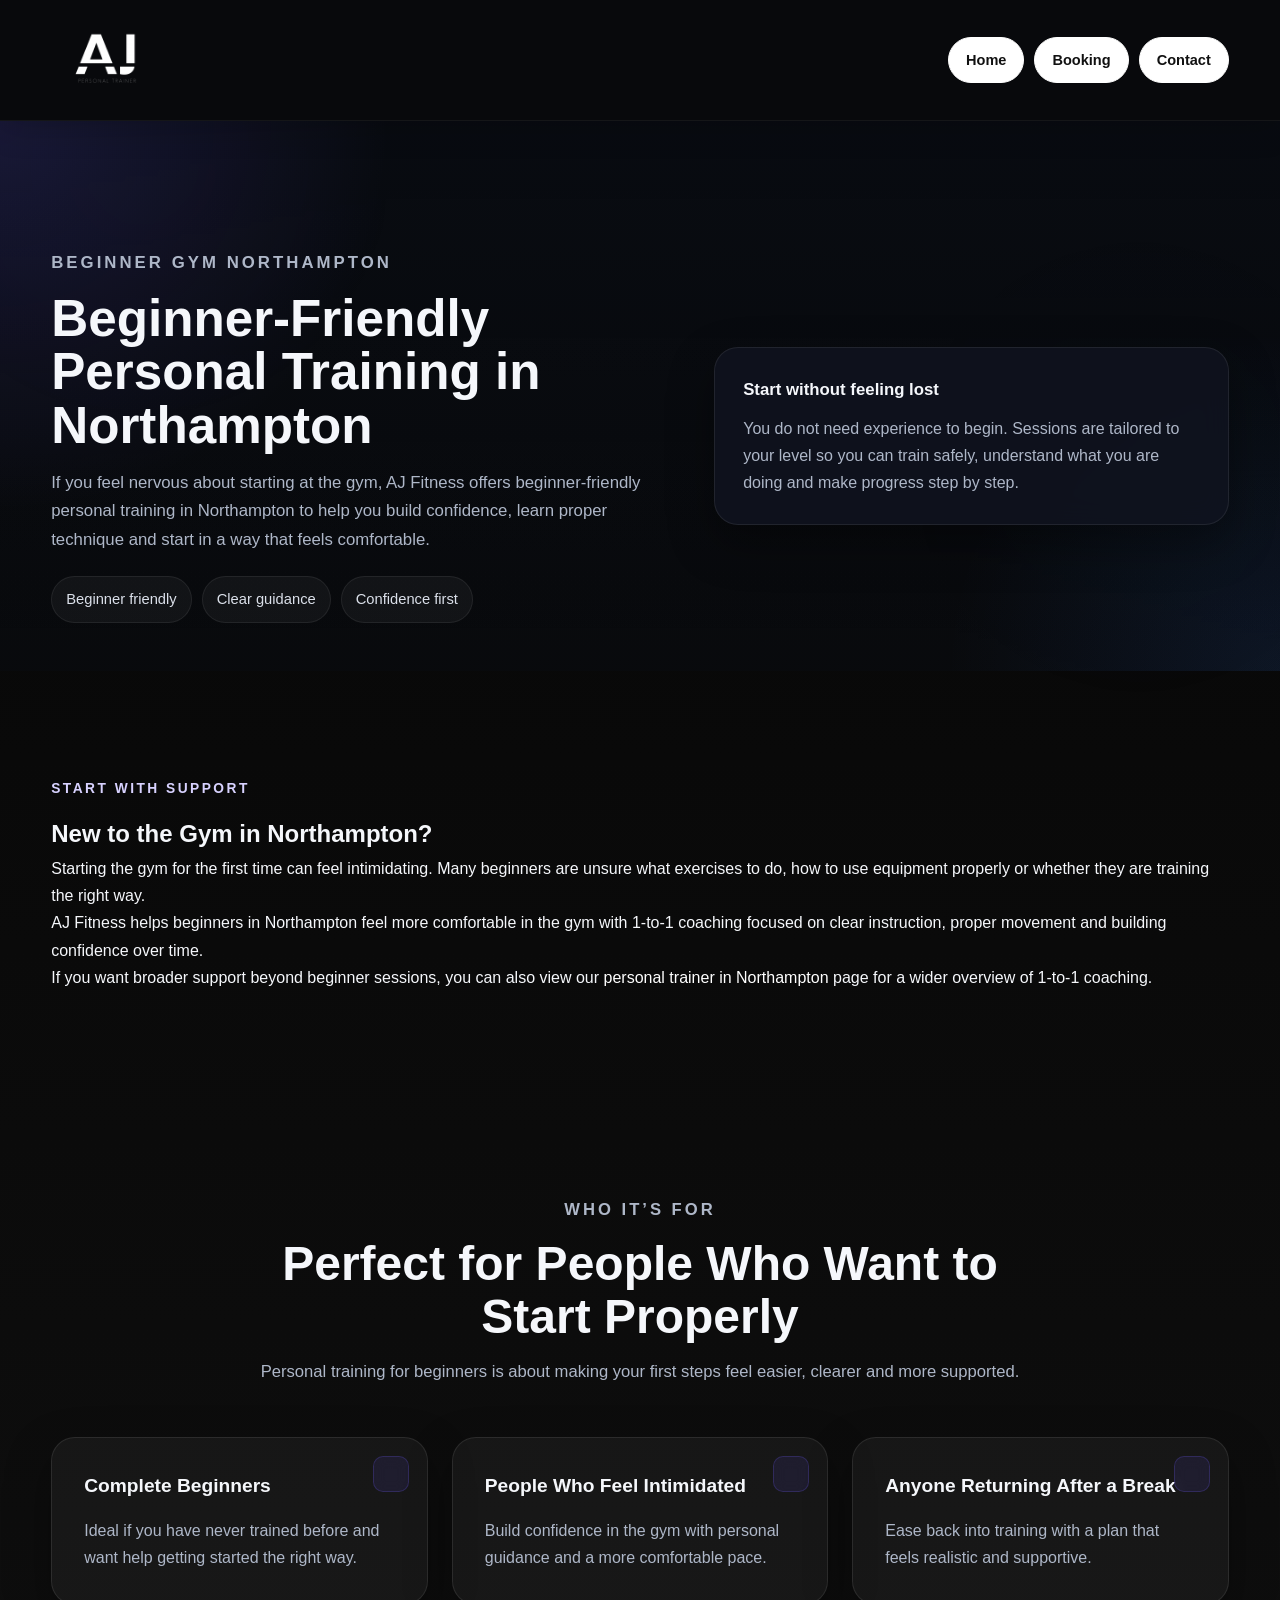
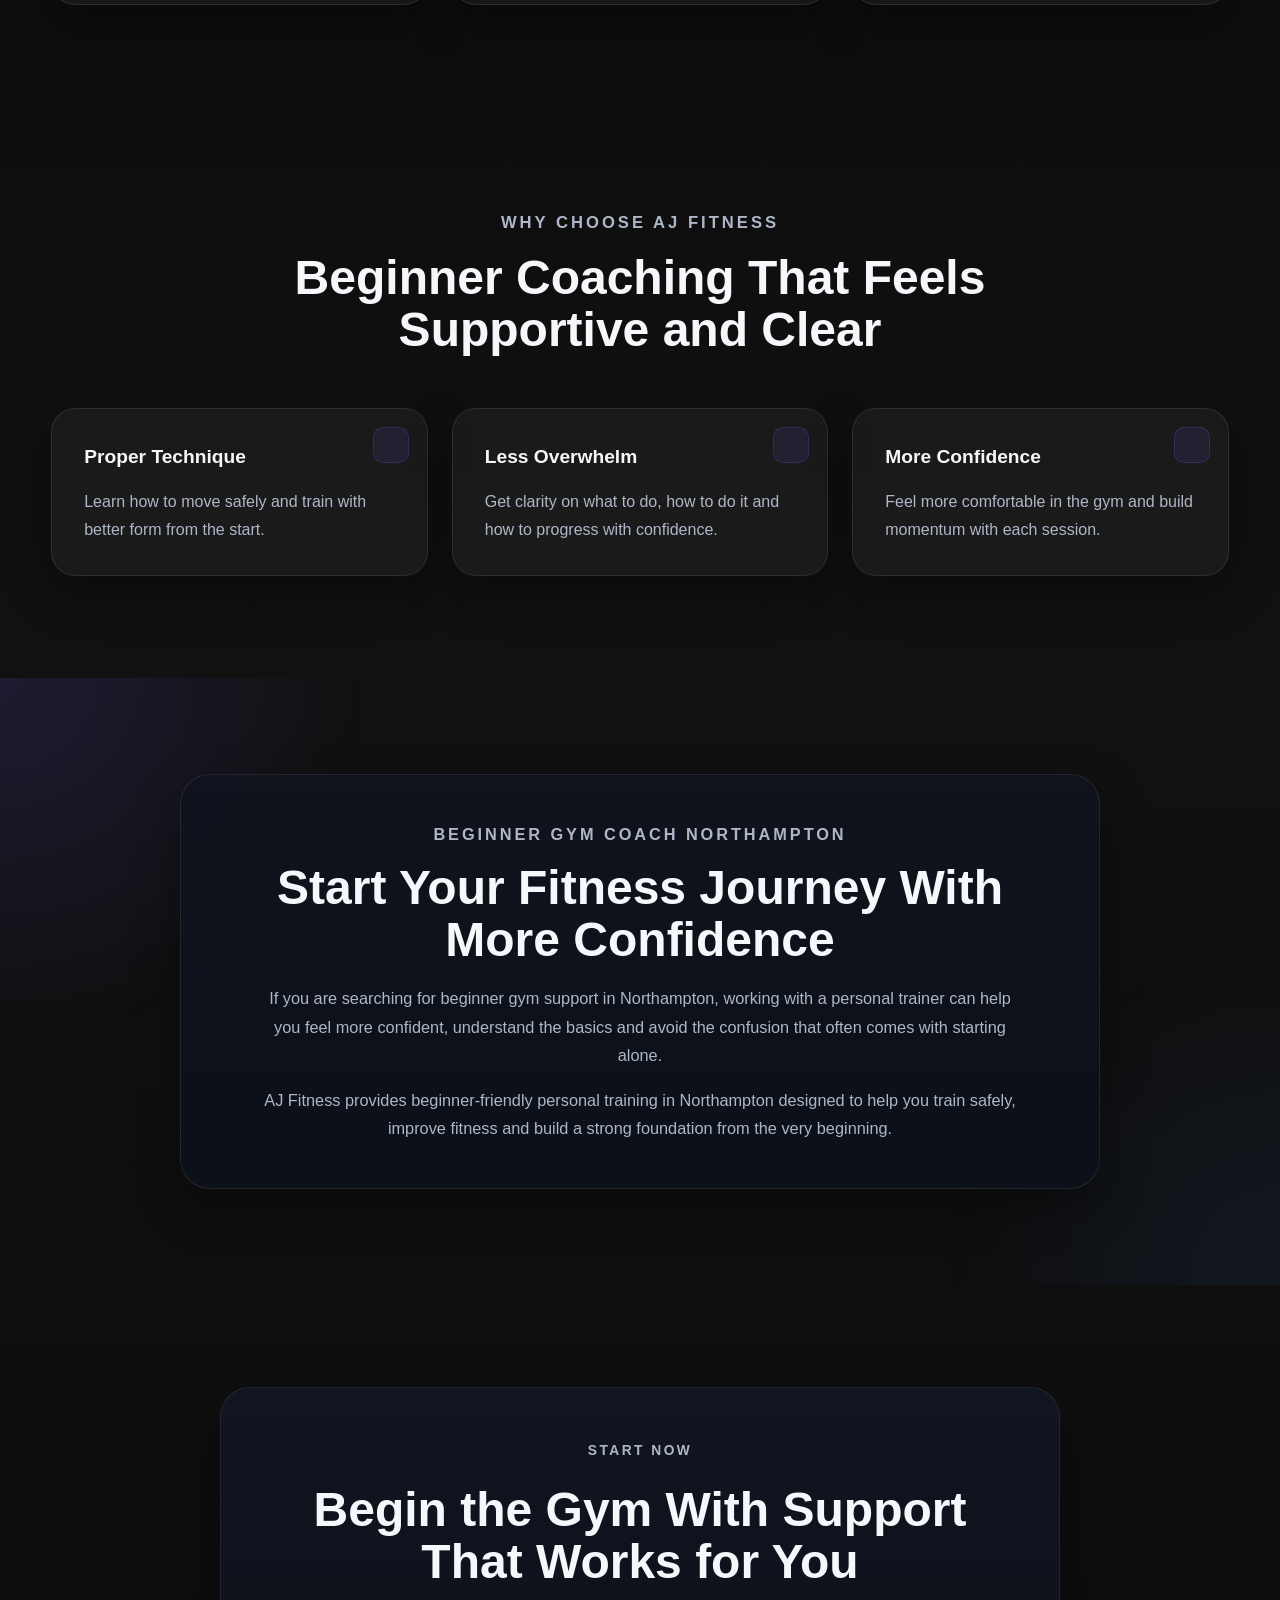
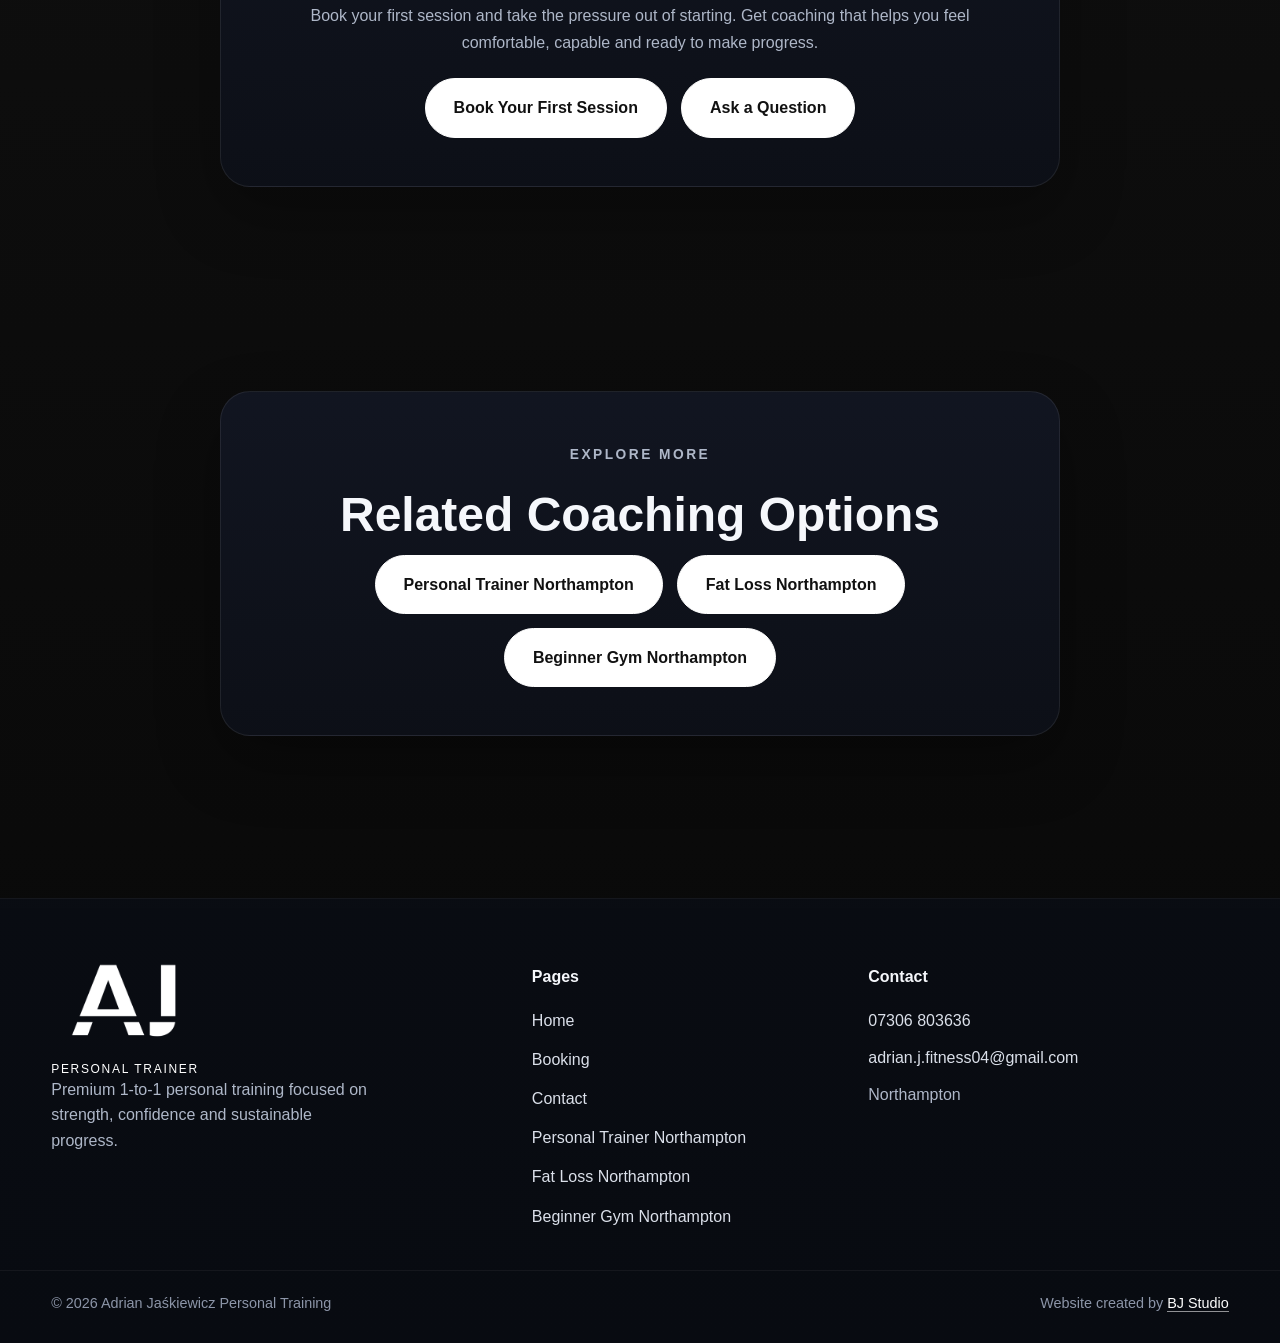
==== commit 26ad18ef: "fix: restore original AJ logo with readable tagline" ====
--- a/beginner-gym-northampton.html
+++ b/beginner-gym-northampton.html
@@ -25,7 +25,7 @@
   <meta name="twitter:description" content="Beginner-friendly personal training in Northampton with clear guidance, proper technique and confidence-first support.">
   <meta name="twitter:image" content="https://ajfitness.uk/Images/home-pic.jpg">
 
-  <link rel="stylesheet" href="style.css?v=28">
+  <link rel="stylesheet" href="style.css?v=29">
 
   <script type="application/ld+json">
   {
@@ -304,7 +304,7 @@
   <footer class="site-footer">
     <div class="container footer-grid">
       <div class="footer-brand">
-        <img src="Images/aj-fitness-logo-white.png" alt="AJ Fitness logo" class="footer-logo">
+        <span class="brand-lockup brand-stacked footer-brand-lockup"><img src="Images/aj-mark-only.png" alt="AJ" class="footer-logo"><span class="brand-caption">PERSONAL TRAINER</span></span>
         <p>
           Premium 1-to-1 personal training focused on strength,
           confidence and sustainable progress.
--- a/style.css
+++ b/style.css
@@ -1755,3 +1755,10 @@
   .footer-brand-lockup .footer-logo{height:65px!important}
   .video-hero-content{padding-left:18px!important}
 }
+
+/* AJ Fitness 2.9: original AJ artwork and legible caption directly below */
+.brand-lockup.brand-stacked{display:inline-flex!important;flex-direction:column!important;align-items:center!important;justify-content:center!important;gap:5px!important;line-height:1!important;white-space:nowrap}
+.header .brand-stacked .logo{display:block!important;height:64px!important;width:auto!important;max-width:none!important;object-fit:contain!important}
+.footer-brand-lockup.brand-stacked .footer-logo{display:block!important;height:76px!important;width:auto!important;max-width:none!important;object-fit:contain!important}
+.brand-stacked .brand-caption{display:block!important;color:#fff!important;-webkit-text-fill-color:#fff!important;font-family:inherit!important;font-weight:500!important;font-size:12px!important;letter-spacing:.14em!important;line-height:1.2!important;text-align:center!important;white-space:nowrap!important}
+@media(max-width:767px){.header .brand-stacked .logo{height:52px!important}.footer-brand-lockup.brand-stacked .footer-logo{height:64px!important}.brand-stacked .brand-caption{font-size:10px!important;letter-spacing:.10em!important}}
